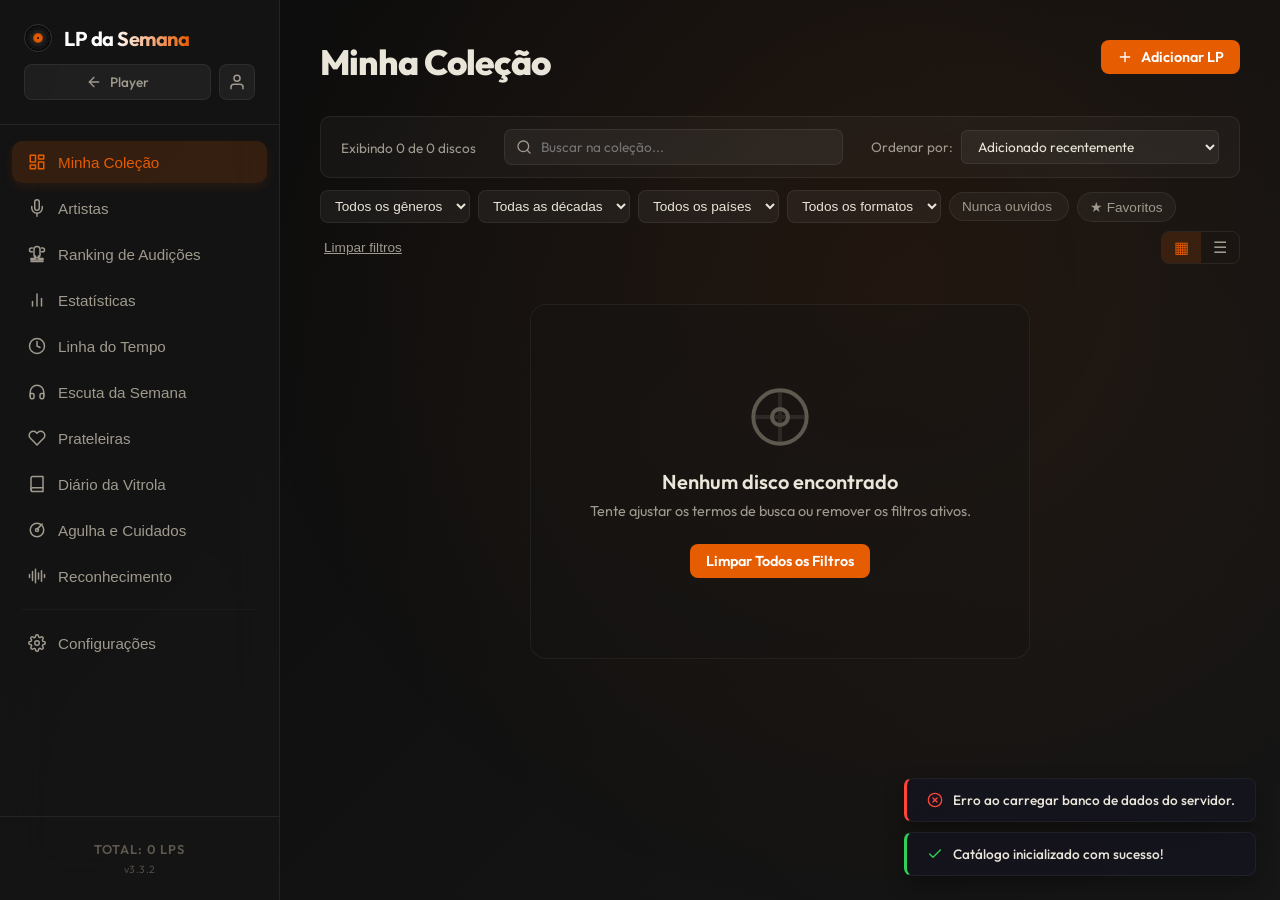
==== static/admin.html @ 426f4c5e "4.4.3: Ranking sem "Resgate da Estante" e Top LPs com 10 discos Co-Authored-By: Claude Opus 5.5 <nor" ====
<!DOCTYPE html>
<html lang="pt-BR">
<head>
  <meta charset="UTF-8">
  <meta name="viewport" content="width=device-width, initial-scale=1.0">
  <!-- iOS PWA Support -->
  <meta name="apple-mobile-web-app-capable" content="yes">
  <meta name="apple-mobile-web-app-status-bar-style" content="black-translucent">
  <meta name="apple-mobile-web-app-title" content="Coleção LP">
  <link rel="apple-touch-icon" href="/static/logo_lp_da_semana.png">
  <link rel="icon" href="/static/favicon.png" type="image/png">

  <title>LP da Semana - Catálogo</title>
  <!-- Google Fonts: Outfit for sleek modern UI, JetBrains Mono for metadata -->
  <link rel="preconnect" href="https://fonts.googleapis.com">
  <link rel="preconnect" href="https://fonts.gstatic.com" crossorigin>
  <link href="https://fonts.googleapis.com/css2?family=Outfit:wght@300;400;500;600;700;800&family=JetBrains+Mono:wght@400;500&display=swap" rel="stylesheet">
  <link rel="stylesheet" href="/static/admin.css?v=4.4.5">
</head>
<body>
  <!-- Ambient background glow representing album colors -->
  <div id="ambient-glow" class="ambient-glow"></div>

  <div class="app-container">
    <!-- Mobile Drawer Backdrop Overlay -->
    <div id="sidebar-backdrop" class="sidebar-backdrop" aria-hidden="true"></div>

    <!-- Left Sidebar: Navigation, Search, and Filters -->
    <aside class="sidebar" id="app-sidebar">
      <div class="sidebar-header">
        <div class="sidebar-header-top">
          <div class="logo-wrapper">
            <div class="logo-vinyl">
              <div class="logo-vinyl-label"></div>
            </div>
            <span class="logo-text">LP da Semana</span>
          </div>
          <button id="sidebar-close-btn" class="sidebar-close-btn" type="button" aria-label="Fechar Menu" title="Fechar Menu">
            <svg viewBox="0 0 24 24" width="20" height="20" stroke="currentColor" stroke-width="2" fill="none" stroke-linecap="round" stroke-linejoin="round">
              <line x1="18" y1="6" x2="6" y2="18"></line>
              <line x1="6" y1="6" x2="18" y2="18"></line>
            </svg>
          </button>
        </div>
        <div class="back-player-wrapper" style="display: flex; gap: 8px; width: 100%;">
          <a href="/" class="btn btn-secondary" style="flex: 1; display: flex; align-items: center; justify-content: center; gap: 8px; font-weight: 500; font-size: 0.85rem; height: 36px; text-decoration: none; border: 1px solid var(--border-color); border-radius: 8px; color: var(--text-secondary); background: rgba(255, 255, 255, 0.05); transition: var(--transition-fast);">
            <svg viewBox="0 0 24 24" width="16" height="16" stroke="currentColor" stroke-width="2" fill="none" stroke-linecap="round" stroke-linejoin="round">
              <line x1="19" y1="12" x2="5" y2="12"></line>
              <polyline points="12 19 5 12 12 5"></polyline>
            </svg>
            Player
          </a>
          <button class="logout-btn" id="logoutBtn" title="Sair do Painel">
            <div class="logout-btn-content">
              <svg viewBox="0 0 24 24" width="18" height="18" stroke="currentColor" stroke-width="2" fill="none" stroke-linecap="round" stroke-linejoin="round" class="user-icon">
                <path d="M20 21v-2a4 4 0 0 0-4-4H8a4 4 0 0 0-4 4v2"></path>
                <circle cx="12" cy="7" r="4"></circle>
              </svg>
              <span class="logout-text">Sair</span>
            </div>
          </button>
        </div>
      </div>

      <nav class="sidebar-nav">
        <ul>
          <li>
            <button class="nav-btn active" data-view="catalog">
              <svg viewBox="0 0 24 24" width="18" height="18" stroke="currentColor" stroke-width="2" fill="none" stroke-linecap="round" stroke-linejoin="round">
                <rect x="3" y="3" width="7" height="9"></rect>
                <rect x="14" y="3" width="7" height="5"></rect>
                <rect x="14" y="12" width="7" height="9"></rect>
                <rect x="3" y="16" width="7" height="5"></rect>
              </svg>
              Minha Coleção
            </button>
          </li>
          <li>
            <button class="nav-btn" data-view="artists">
              <svg viewBox="0 0 24 24" width="18" height="18" stroke="currentColor" stroke-width="2" fill="none" stroke-linecap="round" stroke-linejoin="round">
                <path d="M12 1a3 3 0 0 0-3 3v8a3 3 0 0 0 6 0V4a3 3 0 0 0-3-3z"></path>
                <path d="M19 10v2a7 7 0 0 1-14 0v-2"></path>
                <line x1="12" y1="19" x2="12" y2="23"></line>
              </svg>
              Artistas
            </button>
          </li>
          <li>
            <button class="nav-btn" data-view="ranking">
              <svg viewBox="0 0 24 24" width="18" height="18" stroke="currentColor" stroke-width="2" fill="none" stroke-linecap="round" stroke-linejoin="round">
                <path d="M6 9H4.5a2.5 2.5 0 0 1 0-5H6"></path>
                <path d="M18 9h1.5a2.5 2.5 0 0 0 0-5H18"></path>
                <path d="M4 22h16"></path>
                <path d="M10 14.66V17c0 .55-.45 1-1 1H4v2h16v-2h-5c-.55 0-1-.45-1-1v-2.34"></path>
                <path d="M12 2a4 4 0 0 1 4 4v7a4 4 0 0 1-8 0V6a4 4 0 0 1 4-4Z"></path>
              </svg>
              Ranking de Audições
            </button>
          </li>
          <li>
            <button class="nav-btn" data-view="stats">
              <svg viewBox="0 0 24 24" width="18" height="18" stroke="currentColor" stroke-width="2" fill="none" stroke-linecap="round" stroke-linejoin="round">
                <line x1="18" y1="20" x2="18" y2="10"></line>
                <line x1="12" y1="20" x2="12" y2="4"></line>
                <line x1="6" y1="20" x2="6" y2="14"></line>
              </svg>
              Estatísticas
            </button>
          </li>
          <li>
            <button class="nav-btn" data-view="timeline">
              <svg viewBox="0 0 24 24" width="18" height="18" stroke="currentColor" stroke-width="2" fill="none" stroke-linecap="round" stroke-linejoin="round">
                <circle cx="12" cy="12" r="10"></circle>
                <polyline points="12 6 12 12 16 14"></polyline>
              </svg>
              Linha do Tempo
            </button>
          </li>
          <li>
            <button class="nav-btn" data-view="player">
              <svg viewBox="0 0 24 24" width="18" height="18" stroke="currentColor" stroke-width="2" fill="none" stroke-linecap="round" stroke-linejoin="round">
                <path d="M3 18v-6a9 9 0 0 1 18 0v6"></path>
                <path d="M21 19a2 2 0 0 1-2 2h-1a2 2 0 0 1-2-2v-3a2 2 0 0 1 2-2h3zM3 19a2 2 0 0 0 2 2h1a2 2 0 0 0 2-2v-3a2 2 0 0 0-2-2H3z"></path>
              </svg>
              Escuta da Semana
            </button>
          </li>
          <li>
            <button class="nav-btn" data-view="favorites">
              <svg viewBox="0 0 24 24" width="18" height="18" stroke="currentColor" stroke-width="2" fill="none" stroke-linecap="round" stroke-linejoin="round">
                <path d="M20.84 4.61a5.5 5.5 0 0 0-7.78 0L12 5.67l-1.06-1.06a5.5 5.5 0 0 0-7.78 7.78l1.06 1.06L12 21.23l7.78-7.78 1.06-1.06a5.5 5.5 0 0 0 0-7.78z"></path>
              </svg>
              Prateleiras
            </button>
          </li>
          <li>
            <button class="nav-btn" data-view="diary">
              <svg viewBox="0 0 24 24" width="18" height="18" stroke="currentColor" stroke-width="2" fill="none" stroke-linecap="round" stroke-linejoin="round">
                <path d="M4 19.5A2.5 2.5 0 0 1 6.5 17H20"></path>
                <path d="M6.5 2H20v20H6.5A2.5 2.5 0 0 1 4 19.5v-15A2.5 2.5 0 0 1 6.5 2z"></path>
              </svg>
              Diário da Vitrola
            </button>
          </li>
          <li>
            <button class="nav-btn" data-view="care">
              <svg viewBox="0 0 24 24" width="18" height="18" stroke="currentColor" stroke-width="2" fill="none" stroke-linecap="round" stroke-linejoin="round">
                <circle cx="12" cy="12" r="9"></circle>
                <circle cx="12" cy="12" r="2"></circle>
                <path d="M19 4l-6.5 6.5"></path>
              </svg>
              Agulha e Cuidados
            </button>
          </li>
          <li>
            <button class="nav-btn" data-view="recognition">
              <svg viewBox="0 0 24 24" width="18" height="18" stroke="currentColor" stroke-width="2" fill="none" stroke-linecap="round" stroke-linejoin="round">
                <path d="M2 10v4M6 6v12M10 3v18M14 8v8M18 5v14M22 10v4"></path>
              </svg>
              Reconhecimento
            </button>
          </li>
          <li class="menu-divider" style="height: 1px; background: var(--border-color); margin: 12px 10px; opacity: 0.5;"></li>
          <li>
            <button class="nav-btn" data-view="settings">
              <svg viewBox="0 0 24 24" width="18" height="18" stroke="currentColor" stroke-width="2" fill="none" stroke-linecap="round" stroke-linejoin="round">
                <circle cx="12" cy="12" r="3"></circle>
                <path d="M19.4 15a1.65 1.65 0 0 0 .33 1.82l.06.06a2 2 0 1 1-2.83 2.83l-.06-.06a1.65 1.65 0 0 0-1.82-.33 1.65 1.65 0 0 0-1 1.51V21a2 2 0 0 1-4 0v-.09A1.65 1.65 0 0 0 9 19.4a1.65 1.65 0 0 0-1.82.33l-.06.06a2 2 0 1 1-2.83-2.83l.06-.06a1.65 1.65 0 0 0 .33-1.82 1.65 1.65 0 0 0-1.51-1H3a2 2 0 0 1 0-4h.09A1.65 1.65 0 0 0 4.6 9a1.65 1.65 0 0 0-.33-1.82l-.06-.06a2 2 0 1 1 2.83-2.83l.06.06a1.65 1.65 0 0 0 1.82.33H9a1.65 1.65 0 0 0 1-1.51V3a2 2 0 0 1 4 0v.09a1.65 1.65 0 0 0 1 1.51 1.65 1.65 0 0 0 1.82-.33l.06-.06a2 2 0 1 1 2.83 2.83l-.06.06a1.65 1.65 0 0 0-.33 1.82V9a1.65 1.65 0 0 0 1.51 1H21a2 2 0 0 1 0 4h-.09a1.65 1.65 0 0 0-1.51 1z"></path>
              </svg>
              Configurações
            </button>
          </li>
        </ul>
      </nav>



      <!-- Quick status indicator -->
      <div class="sidebar-footer">
        <div class="total-lps-text">Total: <span id="total-catalog-count">0</span> LPs</div>
        <div class="app-version-text" id="app-version-display" style="font-size: 0.65rem; color: var(--text-muted); margin-top: 6px; letter-spacing: 0.5px; opacity: 0.8;">v3.3.2</div>
      </div>
    </aside>

    <!-- Main Content Area -->
    <main class="main-content">
      <!-- Top Header -->
      <header class="app-header">
        <div class="header-left">
          <button id="mobile-menu-toggle" class="mobile-menu-toggle" type="button" aria-label="Abrir Menu de Navegação" title="Abrir Menu">
            <svg viewBox="0 0 24 24" width="22" height="22" stroke="currentColor" stroke-width="2.2" fill="none" stroke-linecap="round" stroke-linejoin="round">
              <line x1="3" y1="12" x2="21" y2="12"></line>
              <line x1="3" y1="6" x2="21" y2="6"></line>
              <line x1="3" y1="18" x2="21" y2="18"></line>
            </svg>
          </button>
          <div class="header-title-wrap">
            <h1 id="view-title">Minha Coleção</h1>
            <div id="active-filters-bar" class="active-filters-bar" style="display: none;">
              <span class="active-filters-label">Filtros:</span>
              <div id="active-filters-tags" class="active-filters-tags"></div>
            </div>
          </div>
        </div>
        <div class="header-right">
          <button id="add-lp-btn" class="btn btn-primary btn-icon">
            <svg viewBox="0 0 24 24" width="16" height="16" stroke="currentColor" stroke-width="2" fill="none" stroke-linecap="round" stroke-linejoin="round">
              <line x1="12" y1="5" x2="12" y2="19"></line>
              <line x1="5" y1="12" x2="19" y2="12"></line>
            </svg>
            Adicionar LP
          </button>
        </div>
      </header>

      <!-- VIEW 1: SUGGESTIONS & HISTÓRICO -->
      <section id="view-player" class="content-view">
        <div class="suggestions-layout">
          <div class="weekly-agenda-panel">
            <div class="weekly-agenda-header">
              <div>
                <h2 class="card-title">Sugestões de Escuta</h2>
                <p class="card-subtitle">Um LP para cada dia, priorizando discos menos ouvidos.</p>
              </div>
              <button id="shuffle-agenda-btn" class="btn btn-secondary btn-icon" title="Sortear nova agenda para a semana">
                <svg viewBox="0 0 24 24" width="14" height="14" fill="none" stroke="currentColor" stroke-width="2" stroke-linecap="round" stroke-linejoin="round">
                  <polyline points="23 4 23 10 17 10"></polyline>
                  <polyline points="1 20 1 14 7 14"></polyline>
                  <path d="M3.51 9a9 9 0 0 1 14.85-3.36L23 10M1 14l4.64 4.36A9 9 0 0 0 20.49 15"></path>
                </svg>
                Nova Agenda
              </button>
            </div>

            <div id="agenda-scroll-container" class="agenda-scroll-container">
              <!-- Dynamically populated 7 daily cards -->
            </div>

            <!-- Progresso simplificado abaixo dos cards -->
            <div class="weekly-progress-simplified" id="weekly-progress-wrap">
              <div class="weekly-progress-message" id="weekly-progress-message"></div>
              <div class="weekly-progress-count" id="weekly-progress-count">0/7</div>
            </div>
          </div>

          <!-- v4.4.1: "Disco selecionado" saiu; a lista dos dias mostra tudo -->
        </div>

        <!-- Weekly History Section -->
        <div class="weekly-history-section">
          <div class="weekly-history-header" style="display: flex; justify-content: space-between; align-items: flex-end; margin-bottom: 20px; gap: 16px;">
            <div>
              <h3 class="card-title">Histórico de Agendas</h3>
              <p class="card-subtitle">Desempenho e aproveitamento das agendas de semanas anteriores.</p>
            </div>
            <div>
              <select id="weekly-history-filter" class="history-select" style="min-width: 140px;">
                <option value="1">Último Mês</option>
                <option value="3">Últimos 3 Meses</option>
                <option value="6" selected>Últimos 6 Meses</option>
                <option value="12">Últimos 12 Meses</option>
                <option value="all">Todo o Histórico</option>
              </select>
            </div>
          </div>

          <!-- SVG Weekly Line Chart -->
          <div class="history-chart-wrapper admin-history-chart-wrapper" style="margin-bottom: 24px;">
            <h4 class="history-subtitle">Aproveitamento Semanal</h4>
            <div class="chart-canvas-container">
              <svg id="weekly-history-chart" viewBox="0 0 1000 200" preserveAspectRatio="xMidYMid meet"></svg>
              <div id="chart-tooltip" class="chart-tooltip" style="opacity: 0; pointer-events: none; position: absolute;"></div>
            </div>
          </div>

          <!-- Weekly Details List -->
          <div id="weekly-history-list" class="weekly-history-list">
            <!-- Dynamically populated week lists -->
          </div>
        </div>

      </section>

      <!-- VIEW 4: RANKING DE AUDIÇÕES -->
      <section id="view-artists" class="content-view">
        <div id="artists-index">
          <div class="catalog-toolbar">
            <div class="toolbar-left"><span class="results-text"><span id="artists-count">0</span> artistas</span></div>
            <div class="toolbar-search">
              <div class="search-box">
                <input type="text" id="artists-search" placeholder="Buscar artista..." autocomplete="off" style="padding-left: 12px;">
              </div>
            </div>
            <div class="toolbar-right">
              <label for="artists-sort">Ordenar por:</label>
              <select id="artists-sort">
                <option value="discs">Mais discos</option>
                <option value="plays">Mais ouvidos</option>
                <option value="recent">Ouvido recentemente</option>
                <option value="name">Nome (A-Z)</option>
              </select>
            </div>
          </div>
          <div id="artists-grid" class="artists-grid"></div>
        </div>
        <div id="artist-page" class="artist-page" style="display: none;"></div>
      </section>

      <section id="view-ranking" class="content-view">
        <div class="ranking-container">
          <!-- Top 3 Podium -->
          <div id="ranking-podium" class="ranking-podium">
            <!-- Dynamically populated podium elements -->
          </div>

          <!-- NEW: Audition statistics grouped in a card -->
          <div class="stats-row">
            <div class="stats-section-card span-full">
              <h3>Mais tocados</h3>

              <!-- Mini cards -->
              <div class="stats-card-row" style="display: none;">
                <div class="stat-mini-card" style="background: rgba(255,255,255,0.01); border: 1px solid rgba(255,255,255,0.05);">
                  <div class="mini-card-label">Ouvidos esta Semana</div>
                  <div id="stat-weekly-lps" class="mini-card-value">0</div>
                </div>
                <div class="stat-mini-card" style="background: rgba(255,255,255,0.01); border: 1px solid rgba(255,255,255,0.05);">
                  <div class="mini-card-label">Total Audições (Semana)</div>
                  <div id="stat-weekly-plays" class="mini-card-value">0</div>
                </div>
                <div class="stat-mini-card" style="background: rgba(255,255,255,0.01); border: 1px solid rgba(255,255,255,0.05);">
                  <div class="mini-card-label">Ouvidos este Mês</div>
                  <div id="stat-monthly-lps" class="mini-card-value">0</div>
                </div>
                <div class="stat-mini-card" style="background: rgba(255,255,255,0.01); border: 1px solid rgba(255,255,255,0.05);">
                  <div class="mini-card-label">Total Audições (Mês)</div>
                  <div id="stat-monthly-plays" class="mini-card-value">0</div>
                </div>
              </div>

              <!-- Two columns for Top LPs (with period tabs) and Shelf Rescue -->
              <div class="stats-row" style="grid-template-columns: minmax(0, 1fr);">
                <!-- Left: Top LPs with period tabs -->
                <div class="stats-section-card" style="background: rgba(255,255,255,0.01); border: 1px solid rgba(255,255,255,0.05); padding: 20px;">
                  <div style="display: flex; align-items: center; justify-content: space-between; margin-bottom: 16px; flex-wrap: wrap; gap: 8px;">
                    <h4 style="font-size: 1.05rem; font-weight: 700; margin: 0; color: var(--text-primary);">🔥 Top LPs Mais Tocados</h4>
                    <div class="stats-period-pills" id="top-lps-period-pills">
                      <button type="button" class="stats-period-pill active" data-period="week">Semana</button>
                      <button type="button" class="stats-period-pill" data-period="month">Mês</button>
                      <button type="button" class="stats-period-pill" data-period="all">Geral</button>
                    </div>
                  </div>
                  <div id="top-ranking-container" class="custom-ranking-list">
                    <!-- Dynamically generated list -->
                  </div>
                </div>


              </div>
            </div>
          </div>

          <div class="stats-row">
            <div id="listening-stats-section" class="stats-section-card span-full timeline-stats-section">
              <h3>Histórico de Audições</h3>
              <h4 class="timeline-chart-title">Audições nos Últimos 6 Meses</h4>
              <div id="listening-monthly-chart" class="custom-chart-list">
                <!-- Dynamically populated -->
              </div>
            </div>
          </div>

          <!-- Rest of the Ranking (positions 4+) -->
          <div class="ranking-list-section" id="ranking-list-section">
            <div class="ranking-header-flex">
              <h3 class="ranking-section-title">LPs por Audição</h3>
              <div class="ranking-stats-summary" id="ranking-stats-summary">
                <span class="ranking-stats-prefix">Discos ouvidos:</span>
                <div class="stat-mini-card">
                  <div class="mini-card-label">Semana</div>
                  <div class="mini-card-value" id="ranking-stat-week">0</div>
                </div>
                <div class="stat-mini-card">
                  <div class="mini-card-label">Mês</div>
                  <div class="mini-card-value" id="ranking-stat-month">0</div>
                </div>
                <div class="stat-mini-card">
                  <div class="mini-card-label">Total</div>
                  <div class="mini-card-value" id="ranking-stat-total">0</div>
                </div>
              </div>
            </div>
            
            <!-- Weekly Activity Section -->
            <div class="weekly-activity-section">
              <h4 class="weekly-activity-title">Audições por Dia da Semana (Esta Semana)</h4>
              <div id="weekly-activity-grid" class="weekly-activity-grid">
                <!-- Dynamically populated 7 days -->
              </div>
            </div>

            <div style="height: 1px; background: rgba(255,255,255,0.05); margin: 32px 0;"></div>

            <!-- Filtros de Período -->
            <div class="plays-history-filter-row" style="display: flex; align-items: center; justify-content: flex-end; gap: 8px; margin-bottom: 24px; flex-wrap: wrap;">
              <label style="font-size: 0.85rem; color: var(--text-secondary); font-weight: 600;">Filtrar Período:</label>
              <select id="plays-history-filter-start" class="history-select"></select>
              <span style="font-size: 0.85rem; color: var(--text-muted);">até</span>
              <select id="plays-history-filter-end" class="history-select"></select>
            </div>

            <!-- Novo Histórico de Audições (Timeline) -->
            <div id="plays-history-container" class="plays-history-timeline">
              <!-- Dynamically populated timeline elements -->
            </div>

          <!-- Mantido oculto por compatibilidade de testes ou fallback -->
          <div style="display: none;">
            <h3 class="ranking-section-title">LPs por Audição</h3>
            <div id="plays-chart-container"></div>
          </div>
          </div> <!-- Close ranking-list-section -->

          <!-- Empty State -->
          <div id="ranking-empty-state" class="empty-state" style="display: none;">
            <svg viewBox="0 0 24 24" width="64" height="64" stroke="currentColor" stroke-width="1.5" fill="none">
              <path d="M6 9H4.5a2.5 2.5 0 0 1 0-5H6"></path>
              <path d="M18 9h1.5a2.5 2.5 0 0 0 0-5H18"></path>
              <path d="M4 22h16"></path>
              <path d="M10 14.66V17c0 .55-.45 1-1 1H4v2h16v-2h-5c-.55 0-1-.45-1-1v-2.34"></path>
              <path d="M12 2a4 4 0 0 1 4 4v7a4 4 0 0 1-8 0V6a4 4 0 0 1 4-4Z"></path>
            </svg>
            <h3>Nenhum disco ouvido ainda</h3>
            <p>Escute discos através da agenda da semana ou marque-os na sua coleção para iniciar o ranking!</p>
          </div>
        </div>
      </section>

      <!-- VIEW 5: TIMELINE (Linha do Tempo) -->
      <section id="view-timeline" class="content-view">
        <!-- Collection Growth Section above timeline -->
        <div id="timeline-stats-section" class="stats-section-card timeline-stats-section timeline-stats-compact" style="margin-bottom: 24px;">
          <h3>Crescimento da Coleção</h3>

          <div class="timeline-stats-summary-grid">
            <div class="stat-card">
              <div class="stat-label" id="timeline-stat-total-label">Total adicionado (12 meses)</div>
              <div class="stat-value" id="timeline-stat-total">0</div>
              <div class="stat-desc">LPs adicionados</div>
            </div>
            <div class="stat-card">
              <div class="stat-label">Mês mais ativo</div>
              <div class="stat-value" id="timeline-stat-most-active">-</div>
              <div class="stat-desc" id="timeline-stat-most-active-count">0 discos</div>
            </div>
            <div class="stat-card">
              <div class="stat-label">Média mensal</div>
              <div class="stat-value" id="timeline-stat-average">0,0</div>
              <div class="stat-desc">Discos por mês</div>
            </div>
          </div>

          <!-- Filter range of months -->
          <div class="timeline-filter-row" style="display: flex; align-items: center; justify-content: flex-end; gap: 8px; margin-top: 12px; margin-bottom: 4px; flex-wrap: wrap;">
            <span style="font-size: 0.75rem; color: var(--text-secondary); font-weight: 600;">Período:</span>
            <div class="stats-period-pills" id="timeline-period-pills">
              <button type="button" class="stats-period-pill active" data-months="6">6 meses</button>
              <button type="button" class="stats-period-pill" data-months="12">1 ano</button>
              <button type="button" class="stats-period-pill" data-months="all">Tudo</button>
            </div>
            <!-- As listas de meses ficam escondidas: os atalhos acima preenchem o período -->
            <div style="display: none;">
<select id="monthly-filter-start" style="background: rgba(0,0,0,0.3); border: 1px solid var(--border-color); border-radius: 6px; color: #fff; padding: 4px 8px; font-size: 0.75rem; cursor: pointer; outline: none; transition: border-color 0.2s;"></select>
            <span style="font-size: 0.75rem; color: var(--text-muted);">até</span>
            <select id="monthly-filter-end" style="background: rgba(0,0,0,0.3); border: 1px solid var(--border-color); border-radius: 6px; color: #fff; padding: 4px 8px; font-size: 0.75rem; cursor: pointer; outline: none; transition: border-color 0.2s;"></select>
          
            </div>
          </div>

          <h4 class="timeline-chart-title">Adições Mensais</h4>
          <div id="timeline-monthly-chart" class="custom-chart-list">
            <!-- Dynamically populated -->
          </div>
        </div>


        <div id="timeline-container" class="timeline-container">
          <!-- Dynamically populated -->
        </div>
      </section>

      <!-- VIEW 2: CATALOG (Minha Coleção) -->
      <section id="view-catalog" class="content-view active">
        <div class="catalog-toolbar">
          <div class="toolbar-left">
            <span class="results-text">Exibindo <span id="filtered-count">0</span> de <span id="total-count">0</span> discos</span>
          </div>
          
          <div class="toolbar-search">
            <div class="search-box">
              <svg viewBox="0 0 24 24" width="16" height="16" stroke="currentColor" stroke-width="2" fill="none" stroke-linecap="round" stroke-linejoin="round" class="search-icon">
                <circle cx="11" cy="11" r="8"></circle>
                <line x1="21" y1="21" x2="16.65" y2="16.65"></line>
              </svg>
              <input type="text" id="catalog-search-input" placeholder="Buscar na coleção..." autocomplete="off">
              <button id="clear-catalog-search-btn" class="clear-search-btn" title="Limpar busca" style="display: none;">&times;</button>
            </div>
          </div>

          <div class="toolbar-right">
            <label for="sort-select">Ordenar por:</label>
            <select id="sort-select">
              <option value="added_desc">Adicionado recentemente</option>
              <option value="added_asc">Mais antigo na coleção</option>
              <option value="year_desc">Ano de Lançamento (Novo-Antigo)</option>
              <option value="year_asc">Ano de Lançamento (Antigo-Novo)</option>
              <option value="title_asc">Título (A-Z)</option>
              <option value="artist_asc">Artista (A-Z)</option>
            </select>
          </div>
        </div>

        <button type="button" id="cf-toggle" class="cf-toggle" aria-expanded="false" aria-controls="catalog-filters">Filtros <span id="cf-toggle-count"></span></button>
        <div id="catalog-filters" class="catalog-filters" aria-label="Filtros da coleção">
          <select id="cf-genre" class="cf-select" aria-label="Gênero"><option value="">Todos os gêneros</option></select>
          <select id="cf-decade" class="cf-select" aria-label="Década"><option value="">Todas as décadas</option></select>
          <select id="cf-country" class="cf-select" aria-label="País"><option value="">Todos os países</option></select>
          <select id="cf-format" class="cf-select" aria-label="Formato"><option value="">Todos os formatos</option></select>
          <button id="cf-never" class="cf-chip" type="button" aria-pressed="false">Nunca ouvidos <span id="cf-never-count" class="cf-chip-count"></span></button>
          <button id="cf-fav" class="cf-chip" type="button" aria-pressed="false">★ Favoritos</button>
          <button id="cf-clear" class="cf-link" type="button">Limpar filtros</button>
          <span class="cf-view-toggle-spacer"></span>
          <div class="cf-view-toggle" role="group" aria-label="Modo de exibição">
            <button id="cf-view-grid" class="cf-view-btn active" type="button" title="Grade">▦</button>
            <button id="cf-view-list" class="cf-view-btn" type="button" title="Lista">☰</button>
          </div>
        </div>

        <div id="lp-grid" class="lp-grid">
          <!-- Cards dynamically populated -->
        </div>

        <!-- Empty state -->
        <div id="empty-state" class="empty-state" style="display: none;">
          <svg viewBox="0 0 24 24" width="64" height="64" stroke="currentColor" stroke-width="1.5" fill="none">
            <circle cx="12" cy="12" r="10" />
            <circle cx="12" cy="12" r="3" />
            <path d="M12 2v20M2 12h20" stroke-opacity="0.3" />
          </svg>
          <h3>Nenhum disco encontrado</h3>
          <p>Tente ajustar os termos de busca ou remover os filtros ativos.</p>
          <button id="empty-reset-btn" class="btn btn-primary">Limpar Todos os Filtros</button>
        </div>
      </section>

      <!-- VIEW: FAVORITES (Discos Favoritos) -->
      <section id="view-favorites" class="content-view">
        <div id="shelf-bar" class="shelf-bar" aria-label="Prateleiras"></div>
        <div id="shelf-actions" class="shelf-actions"></div>
        <div class="catalog-toolbar">
          <div class="toolbar-left">
            <span class="results-text"><span id="favorites-filtered-count">0</span> <span id="favorites-count-label">discos</span></span>
          </div>
          
          <div class="toolbar-search">
            <div class="search-box">
              <svg viewBox="0 0 24 24" width="16" height="16" stroke="currentColor" stroke-width="2" fill="none" stroke-linecap="round" stroke-linejoin="round" class="search-icon">
                <circle cx="11" cy="11" r="8"></circle>
                <line x1="21" y1="21" x2="16.65" y2="16.65"></line>
              </svg>
              <input type="text" id="favorites-search-input" placeholder="Buscar na prateleira..." autocomplete="off">
              <button id="clear-favorites-search-btn" class="clear-search-btn" title="Limpar busca" style="display: none;">&times;</button>
            </div>
          </div>

          <div class="toolbar-right">
            <label for="favorites-sort-select">Ordenar por:</label>
            <select id="favorites-sort-select">
              <option value="plays_desc">Mais ouvidos</option>
              <option value="listened_desc">Ouvido recentemente</option>
              <option value="listened_asc">Ouvido há mais tempo</option>
              <option value="shelf_added_desc">Adicionado à prateleira</option>
              <option value="added_desc">Adicionado à coleção</option>
              <option value="year_asc">Ano de lançamento</option>
              <option value="artist_asc">Artista (A-Z)</option>
              <option value="title_asc">Título (A-Z)</option>
            </select>
          </div>
        </div>

        <!-- Podium -->
        <div id="favorites-podium" class="ranking-podium" style="display: none; margin-bottom: 30px;">
          <!-- Dynamically populated podium elements -->
        </div>

        <!-- Timeline container -->
        <div id="favorites-timeline" class="timeline-container" style="display: none; margin-top: 20px;">
          <!-- Dynamically populated timeline items -->
        </div>

        <div id="favorites-grid" class="lp-grid">
          <!-- Cards dynamically populated -->
        </div>

        <!-- Empty state -->
        <div id="favorites-empty-state" class="empty-state" style="display: none;">
          <svg viewBox="0 0 24 24" width="64" height="64" stroke="var(--star-gold)" stroke-width="1.5" fill="none">
            <polygon points="12 2 15.09 8.26 22 9.27 17 14.14 18.18 21.02 12 17.77 5.82 21.02 7 14.14 2 9.27 8.91 8.26 12 2" stroke-dasharray="4,4"></polygon>
          </svg>
          <h3 id="favorites-empty-title">Nenhum disco favoritado</h3>
          <p id="favorites-empty-text">Você ainda não favoritou nenhum disco. Clique na estrela dos discos na coleção para adicioná-los aqui!</p>
        </div>
      </section>

      <!-- VIEW 3: STATS (Estatísticas) -->
      <section id="view-stats" class="content-view">
        <div class="stats-grid">
          <!-- Quick Cards -->
          <div class="stats-card-row">
            <div class="stat-mini-card">
              <div class="mini-card-label">Total de LPs</div>
              <div id="stat-total-lps" class="mini-card-value">0</div>
            </div>
            <div class="stat-mini-card">
              <div class="mini-card-label">Artistas Diferentes</div>
              <div id="stat-total-artists" class="mini-card-value">0</div>
            </div>
            <div class="stat-mini-card">
              <div class="mini-card-label">Coleção Ouvida</div>
              <div id="stat-listened-percent" class="mini-card-value">0%</div>
              <div id="stat-listened-fraction" style="font-size: 0.72rem; color: var(--text-muted); margin-top: 4px; font-weight: 500;">0 de 0 LPs</div>
            </div>
            <div class="stat-mini-card">
              <div class="mini-card-label">Total de Audições</div>
              <div id="stat-total-plays" class="mini-card-value">0</div>
            </div>
          </div>

          <div class="stats-row">
            <!-- Left: Top Artists -->
            <div class="stats-section-card">
              <h3>Artistas Mais Colecionados</h3>
              <div id="artists-ranking-container" class="custom-ranking-list">
                <!-- Dynamically generated list -->
              </div>
            </div>

            <!-- Right: Recent additions list -->
            <div class="stats-section-card">
              <h3>Últimos Adicionados</h3>
              <div id="recent-additions-container" class="custom-ranking-list">
                <!-- Dynamically generated list -->
              </div>
            </div>
          </div>



          <!-- v4.2: perfil da coleção (gêneros, décadas, países, edições e horários) -->
          <div class="stats-row">
            <div class="stats-section-card span-full">
              <h3>Perfil da Coleção</h3>
              <div id="collection-profile" class="collection-profile"></div>
            </div>
          </div>
          <div class="stats-row">
            <div class="stats-section-card span-full">
              <h3>Quando você ouve</h3>
              <p class="profile-hint">Audições por dia da semana e hora, desde o primeiro registro.</p>
              <div id="listening-heatmap" class="listening-heatmap"></div>
            </div>
          </div>
        </div>
      </section>

      <!-- VIEW 6: SETTINGS (Configurações) -->
      <section id="view-diary" class="content-view">
        <div class="stats-grid">
          <div class="diary-toolbar">
            <span class="diary-muted">Período:</span>
            <select id="diary-days" style="width: auto;">
              <option value="7">7 dias</option>
              <option value="30" selected>30 dias</option>
              <option value="90">90 dias</option>
              <option value="365">1 ano</option>
            </select>
          </div>
          <div class="stats-card-row">
            <div class="stat-mini-card"><div class="mini-card-label">Sessões</div><div id="diary-sessions" class="mini-card-value">0</div></div>
            <div class="stat-mini-card"><div class="mini-card-label">Discos tocados</div><div id="diary-discs" class="mini-card-value">0</div></div>
            <div class="stat-mini-card"><div class="mini-card-label">Horas de música</div><div id="diary-hours" class="mini-card-value">0</div></div>
            <div class="stat-mini-card"><div class="mini-card-label">Faixas registradas</div><div id="diary-since" class="mini-card-value diary-since">—</div></div>
          </div>
          <div class="stats-row">
            <div class="stats-section-card span-full">
              <h3>Sessões</h3>
              <p class="profile-hint">Cada vez que você senta para ouvir: os discos, os lados e as faixas que o player acompanhou. Dias antes do registro de faixas mostram só os discos.</p>
              <div id="diary-list" class="diary-list"></div>
            </div>
          </div>
          <div class="stats-row">
            <div class="stats-section-card span-full">
              <h3>Faixas mais tocadas</h3>
              <div id="diary-top" class="diary-top"></div>
            </div>
          </div>
        </div>
      </section>

      <section id="view-care" class="content-view">
        <div class="stats-grid">
          <div class="stats-row">
            <div class="stats-section-card span-full care-needle-card">
              <h3>Agulha</h3>
              <div class="care-needle">
                <div class="care-gauge">
                  <div class="care-gauge-value"><span id="needle-hours">0</span><small> h</small></div>
                  <div class="care-gauge-sub">de <span id="needle-life">1000</span> h de vida útil</div>
                  <div class="care-gauge-track"><div id="needle-bar" class="care-gauge-fill"></div></div>
                  <div id="needle-summary" class="profile-hint"></div>
                </div>
                <form id="needle-form" class="care-form">
                  <label>Modelo da agulha<input id="needle-model" type="text" placeholder="ex.: AT-VM95E" maxlength="80"></label>
                  <label>Vida útil (horas)<input id="needle-life-input" type="number" min="50" max="5000" step="50"></label>
                  <label>Instalada em<input id="needle-installed" type="date"></label>
                  <div class="care-form-actions">
                    <button type="submit" class="btn btn-secondary">Salvar</button>
                    <button type="button" id="needle-replace" class="btn btn-primary">Troquei a agulha</button>
                  </div>
                </form>
              </div>
              <div id="needle-history" class="care-history"></div>
            </div>
          </div>
          <div class="stats-row">
            <div class="stats-section-card span-full">
              <h3>Limpeza dos discos</h3>
              <p class="profile-hint" id="care-clean-hint">Discos com mais audições desde a última limpeza aparecem primeiro.</p>
              <div class="care-search"><input id="care-search" type="search" placeholder="Buscar disco para marcar como limpo..." autocomplete="off"></div>
              <div id="care-list" class="care-list"></div>
            </div>
          </div>
        </div>
      </section>

      <section id="view-recognition" class="content-view">
        <div class="stats-grid">
          <div style="display: flex; align-items: center; gap: 10px; flex-wrap: wrap; margin-bottom: 4px;">
            <span style="font-size: 0.85rem; color: var(--text-muted);">Período:</span>
            <select id="recognition-days" style="width: auto;">
              <option value="7">7 dias</option>
              <option value="30" selected>30 dias</option>
              <option value="90">90 dias</option>
            </select>
          </div>
          <div class="stats-card-row">
            <div class="stat-mini-card">
              <div class="mini-card-label">Chamadas ao Shazam</div>
              <div id="rec-calls" class="mini-card-value">0</div>
              <div id="rec-calls-sub" style="font-size: 0.72rem; color: var(--text-muted); margin-top: 4px;"></div>
            </div>
            <div class="stat-mini-card">
              <div class="mini-card-label">Chamadas por disco</div>
              <div id="rec-per-disc" class="mini-card-value">—</div>
              <div style="font-size: 0.72rem; color: var(--text-muted); margin-top: 4px;">antes da 3.5: ~12 a 15</div>
            </div>
            <div class="stat-mini-card">
              <div class="mini-card-label">Resolvido sem Shazam</div>
              <div id="rec-local" class="mini-card-value">0</div>
              <div id="rec-local-sub" style="font-size: 0.72rem; color: var(--text-muted); margin-top: 4px;"></div>
            </div>
            <div class="stat-mini-card">
              <div class="mini-card-label">Acerto do reconhecimento</div>
              <div id="rec-match-rate" class="mini-card-value">—</div>
              <div id="rec-match-sub" style="font-size: 0.72rem; color: var(--text-muted); margin-top: 4px;"></div>
            </div>
          </div>

          <div class="settings-card">
            <div class="settings-card-header"><h3>Chamadas ao Shazam por dia</h3></div>
            <div id="rec-chart" style="display: flex; align-items: flex-end; gap: 3px; height: 140px; margin-top: 12px;"></div>
            <div id="rec-chart-axis" style="display: flex; justify-content: space-between; font-size: 0.7rem; color: var(--text-muted); margin-top: 6px;"></div>
          </div>

          <div class="settings-card">
            <div class="settings-card-header"><h3>Por que o Shazam foi chamado</h3></div>
            <div id="rec-triggers" class="rec-triggers"></div>
          </div>

          <div class="settings-card">
            <div class="settings-card-header"><h3>Por disco</h3></div>
            <div style="overflow-x: auto;">
              <div class="table-scroll"><table id="rec-discs" style="width: 100%; border-collapse: collapse; font-size: 0.82rem; margin-top: 8px;"></table></div>
            </div>
          </div>

          <div class="settings-card">
            <div class="settings-card-header"><h3>Últimos eventos</h3></div>
            <div style="overflow-x: auto;">
              <div class="table-scroll"><table id="rec-events" style="width: 100%; border-collapse: collapse; font-size: 0.8rem; margin-top: 8px;"></table></div>
            </div>
          </div>
        </div>
      </section>

      <section id="view-settings" class="content-view">
        <div class="settings-container">
          <nav id="settings-tabs" class="settings-tabs" role="tablist" aria-label="Seções das configurações">
            <button type="button" class="settings-tab active" data-tab="sistema" role="tab">Sistema</button>
            <button type="button" class="settings-tab" data-tab="colecao" role="tab">Coleção</button>
            <button type="button" class="settings-tab" data-tab="apis" role="tab">APIs</button>
            <button type="button" class="settings-tab" data-tab="player" role="tab">Player e alertas</button>
            <button type="button" class="settings-tab" data-tab="seguranca" role="tab">Segurança</button>
          </nav>

          <div data-settings-tab="sistema" class="settings-card" id="system-card">
            <div class="settings-card-header"><h3>Sistema</h3></div>
            <p class="settings-card-desc">Como está tudo agora: versão, sincronização, backup, player e Shazam.</p>
            <div id="system-grid" class="system-grid"></div>
            <div class="system-actions">
              <button type="button" id="system-refresh" class="btn btn-secondary">Atualizar</button>
            </div>
          </div>

          
          <!-- Standalone Sync Collection Bar -->
          <div data-settings-tab="colecao" class="settings-card sync-collection-bar" style="display: flex; flex-direction: column; gap: 15px; padding: 20px; background: rgba(255, 255, 255, 0.02); border: 1px solid var(--border-color); border-radius: 12px; margin-bottom: 24px;">
            <div style="display: flex; align-items: center; justify-content: space-between; gap: 15px; width: 100%;">
              <div style="flex: 1;">
                <h3 style="margin: 0; font-size: 1.05rem; font-weight: 700; color: var(--text-primary);">Sincronizar Coleção</h3>
                <p style="margin: 4px 0 0; font-size: 0.85rem; color: var(--text-secondary); line-height: 1.4;">Importe e atualize os seus LPs a partir do Discogs.</p>
              </div>
              <button type="button" id="admin-sync-btn" class="btn btn-primary" style="height: 38px; padding: 0 16px; display: inline-flex; align-items: center; gap: 8px; font-size: 0.85rem; font-weight: 600; border-radius: 8px;">
                <svg viewBox="0 0 24 24" width="16" height="16" stroke="currentColor" stroke-width="2" fill="none" class="sync-icon-svg" style="transition: transform 0.3s ease;">
                  <path d="M23 4v6h-6M1 20v-6h6M3.51 9a9 9 0 0 1 14.85-3.36L23 10M1 14l4.64 4.36A9 9 0 0 0 20.49 15"/>
                </svg>
                <span>Sincronizar Agora</span>
              </button>
            </div>
            
            <!-- Last Sync Status Info -->
            <div id="last-sync-status-container" style="display: none; padding-top: 12px; border-top: 1px dashed rgba(255,255,255,0.08); font-size: 0.82rem; color: var(--text-secondary); width: 100%;">
              <div style="display: flex; flex-wrap: wrap; justify-content: space-between; align-items: center; gap: 10px;">
                <div>
                  <svg viewBox="0 0 24 24" width="13" height="13" stroke="currentColor" stroke-width="2" fill="none" stroke-linecap="round" stroke-linejoin="round" style="vertical-align: -2px; margin-right: 4px; color: var(--accent);">
                    <circle cx="12" cy="12" r="10"></circle>
                    <polyline points="12 6 12 12 16 14"></polyline>
                  </svg>
                  <span>Última sincronização: </span><b id="last-sync-time" style="color: var(--text-primary);">--/--/---- --:--:--</b>
                </div>
                <div style="display: flex; gap: 12px; background: rgba(255,255,255,0.02); padding: 4px 10px; border-radius: 6px; border: 1px solid rgba(255,255,255,0.04);">
                  <span>Total: <b id="last-sync-total" style="color: var(--text-primary);">0</b></span>
                  <span style="color: rgba(255,255,255,0.15);">|</span>
                  <span style="color: var(--success-dim, #2ec4b6);">Add: <b id="last-sync-added" style="color: var(--success, #2ec4b6);">0</b></span>
                  <span style="color: rgba(255,255,255,0.15);">|</span>
                  <span style="color: var(--accent);">Act: <b id="last-sync-updated" style="color: var(--text-primary);">0</b></span>
                  <span style="color: rgba(255,255,255,0.15);">|</span>
                  <span style="color: var(--danger, #e71d36);">Del: <b id="last-sync-deleted" style="color: var(--danger, #e71d36);">0</b></span>
                </div>
              </div>
            </div>
          </div>

          <form id="settings-form" class="settings-form">
            
            <!-- Discogs Settings Card -->
            <div data-settings-tab="apis" class="settings-card">
              <div class="settings-card-header">
                <svg viewBox="0 0 24 24" width="20" height="20" stroke="currentColor" stroke-width="2" fill="none">
                  <circle cx="12" cy="12" r="10"></circle>
                  <path d="M12 2a15.3 15.3 0 0 1 4 10 15.3 15.3 0 0 1-4 10 15.3 15.3 0 0 1-4-10 15.3 15.3 0 0 1 4-10z"></path>
                  <path d="M2 12h20"></path>
                </svg>
                <h3>Integração com o Discogs</h3>
              </div>
              <p class="settings-card-desc">Configuração do catálogo, busca de lançamentos e importação de coleções.</p>
              <div class="form-group">
                <label for="setting-discogs-user">Nome de Usuário</label>
                <input type="text" id="setting-discogs-user" placeholder="Ex: heriveltogabriel">
              </div>
              <div class="form-group" style="display: none;">
                <label for="setting-discogs-user-agent">User Agent</label>
                <input type="text" id="setting-discogs-user-agent" placeholder="Ex: VinylDisplayMVP/0.1">
              </div>
              <div class="form-group">
                <label for="setting-discogs-token">Developer Token</label>
                <input type="password" id="setting-discogs-token" placeholder="Insira seu token pessoal do Discogs...">
              </div>
              
              <!-- Help Info: Discogs Token -->
              <div style="margin-top: 15px; padding: 12px; background: rgba(255, 255, 255, 0.02); border: 1px solid rgba(255, 255, 255, 0.05); border-radius: 8px; font-size: 0.78rem; line-height: 1.4; color: var(--text-muted);">
                <b style="color: var(--text-primary); display: block; margin-bottom: 4px;">Como obter o Token do Discogs:</b>
                <ol style="margin: 0; padding-left: 16px;">
                  <li>Faça login no <a href="https://www.discogs.com" target="_blank" style="color: var(--primary); text-decoration: none;">Discogs</a>.</li>
                  <li>Acesse a página de <a href="https://www.discogs.com/settings/developers" target="_blank" style="color: var(--primary); text-decoration: none; font-weight: 500;">Configurações de Desenvolvedor</a>.</li>
                  <li>Clique no botão <b>"Generate new token"</b>, copie o token gerado e cole no campo acima.</li>
                </ol>
              </div>
            </div>

            <!-- RapidAPI Shazam Settings Card -->
            <div data-settings-tab="apis" class="settings-card">
              <div class="settings-card-header">
                <svg viewBox="0 0 24 24" width="20" height="20" stroke="currentColor" stroke-width="2" fill="none">
                  <path d="M12 2v20M17 5H9.5a3.5 3.5 0 0 0 0 7h5a3.5 3.5 0 0 1 0 7H6"></path>
                </svg>
                <h3>Reconhecimento Shazam (RapidAPI)</h3>
              </div>
              <p class="settings-card-desc">Opção alternativa / de backup para reconhecimento de áudio usando a API do Shazam via RapidAPI.</p>
              <div class="form-group">
                <label for="setting-shazam-key">Chaves da RapidAPI (uma ou mais, separadas por vírgula)</label>
                <input type="text" id="setting-shazam-key" placeholder="chave1,chave2 — a próxima é usada quando a cota da anterior acaba" autocomplete="off" autocapitalize="off" spellcheck="false">
              </div>
              <div class="form-group">
                <label for="setting-shazam-host">Host da RapidAPI (Host)</label>
                <input type="text" id="setting-shazam-host" placeholder="Ex: shazam-core.p.rapidapi.com" value="shazam-core.p.rapidapi.com">
              </div>
              <div class="form-group">
                <label for="setting-shazam-budget">Limite de chamadas por dia (0 = sem limite)</label>
                <input type="number" id="setting-shazam-budget" min="0" step="1" value="60">
              </div>
              <div id="shazam-usage" class="shazam-usage" style="display: none;"></div>
              
              <!-- Help Info: RapidAPI Shazam Key -->
              <div style="margin-top: 15px; padding: 12px; background: rgba(255, 255, 255, 0.02); border: 1px solid rgba(255, 255, 255, 0.05); border-radius: 8px; font-size: 0.78rem; line-height: 1.4; color: var(--text-muted);">
                <b style="color: var(--text-primary); display: block; margin-bottom: 4px;">Como obter a Chave da RapidAPI:</b>
                <ol style="margin: 0; padding-left: 16px;">
                  <li>Faça login na <a href="https://rapidapi.com" target="_blank" style="color: var(--primary); text-decoration: none;">RapidAPI</a>.</li>
                  <li>Inscreva-se na API <a href="https://rapidapi.com/apidojo/api/shazam" target="_blank" style="color: var(--primary); text-decoration: none; font-weight: 500;">Shazam</a> ou <a href="https://rapidapi.com/apidojo/api/shazam-core" target="_blank" style="color: var(--primary); text-decoration: none; font-weight: 500;">Shazam Core</a>.</li>
                  <li>Na aba <b>Endpoints</b> de teste, copie o valor do campo <b>X-RapidAPI-Key</b> e cole no campo acima.</li>
                </ol>
              </div>
            </div>

            <!-- Favorites Settings Card -->
            <div data-settings-tab="colecao" class="settings-card">
              <div class="settings-card-header">
                <svg viewBox="0 0 24 24" width="20" height="20" stroke="currentColor" stroke-width="2" fill="none">
                  <polygon points="12 2 15.09 8.26 22 9.27 17 14.14 18.18 21.02 12 17.77 5.82 21.02 7 14.14 2 9.27 8.91 8.26 12 2"></polygon>
                </svg>
                <h3>Configuração dos Favoritos</h3>
              </div>
              <p class="settings-card-desc">Defina o limite de audições para que um disco entre automaticamente na lista de favoritos.</p>
              <div class="form-group">
                <label for="setting-favorite-threshold">Mínimo de Audições (Plays)</label>
                <input type="number" id="setting-favorite-threshold" step="1" min="1" max="1000" placeholder="Ex: 5" required>
                <p class="help-text" style="font-size: 0.75rem; color: var(--text-muted); margin-top: 4px; line-height: 1.4;">
                  Discos que alcançarem este número de audições (escutas) serão marcados como favoritos automaticamente.
                </p>
              </div>
            </div>

            <!-- Lyrics Settings Card -->
            <div data-settings-tab="player" class="settings-card">
              <div class="settings-card-header">
                <svg viewBox="0 0 24 24" width="20" height="20" stroke="currentColor" stroke-width="2" fill="none">
                  <circle cx="12" cy="12" r="10"></circle>
                  <polyline points="12 6 12 12 16 14"></polyline>
                </svg>
                <h3>Sincronização de Letras</h3>
              </div>
              <p class="settings-card-desc">Ajuste da sincronização de tempo para as legendas em relação ao áudio reproduzido.</p>
              <div class="form-group">
                <label for="setting-lyrics-latency">Compensação de Latência (segundos)</label>
                <input type="number" id="setting-lyrics-latency" step="0.1" min="0.0" max="60.0" placeholder="Ex: 1.3">
                <p class="help-text" style="font-size: 0.75rem; color: var(--text-muted); margin-top: 4px; line-height: 1.4;">
                  O padrão recomendado é **1.3** segundos. Aumente o valor para adiantar as letras (ex: 5.0 ou 10.0) ou diminua para atrasá-las.
                </p>
              </div>
            </div>

            <!-- Action Footer -->
            <div data-settings-tab="form" class="settings-submit-footer">
              <button type="submit" id="save-settings-btn" class="btn btn-primary btn-pulse">
                Salvar Configurações
              </button>
            </div>
            
          </form>

          <!-- v3.7: status do player e alertas -->
          <div data-settings-tab="player" class="settings-card" style="margin-top: 24px;" id="alerts-card">
            <div class="settings-card-header">
              <svg viewBox="0 0 24 24" width="20" height="20" stroke="currentColor" stroke-width="2" fill="none" stroke-linecap="round" stroke-linejoin="round">
                <path d="M18 8A6 6 0 0 0 6 8c0 7-3 9-3 9h18s-3-2-3-9"></path>
                <path d="M13.73 21a2 2 0 0 1-3.46 0"></path>
              </svg>
              <h3>Player e alertas</h3>
            </div>
            <div id="player-status" style="margin-top: 8px; font-size: 0.85rem;">Carregando status do player...</div>
            <p class="settings-card-desc" style="margin-top: 14px;">Você recebe um aviso quando o player fica fora do ar, o microfone precisa de um toque, o sync ou o backup falham, ou uma chave do Shazam chega a 80% ou esgota.</p>

            <b style="display: block; margin-top: 12px; font-size: 0.85rem;">Telegram</b>
            <div class="form-group" style="margin-top: 6px;">
              <label for="alert-telegram-token">Token do bot (do @BotFather)</label>
              <input type="text" id="alert-telegram-token" placeholder="123456789:ABC..." autocomplete="off" autocapitalize="off" spellcheck="false">
            </div>
            <div class="form-group">
              <label for="alert-telegram-chat">Seu chat</label>
              <div style="display: flex; gap: 8px;">
                <input type="text" id="alert-telegram-chat" placeholder="Mande /start para o bot e toque em Detectar" style="flex: 1;">
                <button type="button" id="alert-telegram-detect" class="btn">Detectar</button>
              </div>
            </div>

            <b style="display: block; margin-top: 12px; font-size: 0.85rem;">ntfy (opcional)</b>
            <div class="form-group" style="margin-top: 6px;">
              <label for="alert-ntfy-topic">Tópico (um nome difícil de adivinhar)</label>
              <input type="text" id="alert-ntfy-topic" placeholder="ex.: playvinil-herivelto-a8k3" autocomplete="off">
            </div>

            <b style="display: block; margin-top: 12px; font-size: 0.85rem;">Não perturbe</b>
            <div class="form-row" style="display: grid; grid-template-columns: 1fr 1fr; gap: 12px; margin-top: 6px;">
              <div class="form-group" style="margin: 0;">
                <label for="alert-quiet-start">Das</label>
                <input type="time" id="alert-quiet-start" value="22:00">
              </div>
              <div class="form-group" style="margin: 0;">
                <label for="alert-quiet-end">Até</label>
                <input type="time" id="alert-quiet-end" value="10:00">
              </div>
            </div>
            <p class="settings-card-desc" style="margin-top: 6px; font-size: 0.78rem;">Nesse horário os avisos do player (sem sinal, microfone pausado) esperam até o fim do silêncio; os demais (sync, backup, Shazam) chegam sem som. Deixe os dois campos vazios para desligar.</p>

            <div style="display: flex; gap: 8px; margin-top: 12px; flex-wrap: wrap;">
              <button type="button" id="alert-save" class="btn btn-primary">Salvar alertas</button>
              <button type="button" id="alert-test" class="btn">Enviar teste</button>
            </div>
          </div>

          <!-- v3.6: aparelhos autorizados (player / Ouvir) -->
          <div data-settings-tab="seguranca" class="settings-card" style="margin-top: 24px;" id="devices-card">
            <div class="settings-card-header">
              <svg viewBox="0 0 24 24" width="20" height="20" stroke="currentColor" stroke-width="2" fill="none" stroke-linecap="round" stroke-linejoin="round">
                <rect x="7" y="2" width="10" height="20" rx="2" ry="2"></rect>
                <line x1="12" y1="18" x2="12.01" y2="18"></line>
              </svg>
              <h3>Aparelhos autorizados</h3>
            </div>
            <p class="settings-card-desc">Só aparelhos autorizados (ou com login no painel) podem usar o Shazam pelo player e registrar audições pelo Ouvir. Abra este painel no celular do player e autorize-o aqui.</p>
            <div id="devices-this" style="margin-top: 12px; font-size: 0.85rem;"></div>
            <div class="form-group" style="margin-top: 12px;">
              <label for="device-label">Nome deste aparelho</label>
              <input type="text" id="device-label" placeholder="Ex.: Celular do toca-discos" maxlength="60">
            </div>
            <button type="button" id="device-authorize-btn" class="btn btn-primary" style="margin-top: 8px;">Autorizar este aparelho</button>
            <div id="devices-list" style="margin-top: 16px; display: flex; flex-direction: column; gap: 8px; font-size: 0.85rem;"></div>
            <label style="display: flex; align-items: center; gap: 8px; margin-top: 16px; font-size: 0.85rem; cursor: pointer;">
              <input type="checkbox" id="device-require-toggle">
              Exigir aparelho autorizado para o player e o Ouvir
            </label>
            <p id="device-require-hint" class="settings-card-desc" style="margin-top: 6px; font-size: 0.78rem;"></p>
          </div>

          <!-- Security settings card (Change Password) -->
          <div data-settings-tab="seguranca" class="settings-card" style="margin-top: 24px;">
            <div class="settings-card-header">
              <svg viewBox="0 0 24 24" width="20" height="20" stroke="currentColor" stroke-width="2" fill="none" stroke-linecap="round" stroke-linejoin="round">
                <rect x="3" y="11" width="18" height="11" rx="2" ry="2"></rect>
                <path d="M7 11V7a5 5 0 0 1 10 0v4"></path>
              </svg>
              <h3>Segurança do Painel</h3>
            </div>
            <p class="settings-card-desc">Altere sua senha de acesso administrativa. Uma nova chave de recuperação será gerada automaticamente ao alterar.</p>
            
            <form id="change-password-form" style="display: flex; flex-direction: column; gap: 15px; margin-top: 15px;">
              <div class="form-group">
                <label for="change-pwd-current">Senha Atual</label>
                <input type="password" id="change-pwd-current" placeholder="Digite sua senha atual..." required>
              </div>
              <div class="form-row" style="display: grid; grid-template-columns: 1fr 1fr; gap: 15px;">
                <div class="form-group" style="margin: 0;">
                  <label for="change-pwd-new">Nova Senha</label>
                  <input type="password" id="change-pwd-new" placeholder="Mínimo 6 caracteres..." required minlength="6">
                </div>
                <div class="form-group" style="margin: 0;">
                  <label for="change-pwd-confirm">Confirmar Nova Senha</label>
                  <input type="password" id="change-pwd-confirm" placeholder="Confirme a nova senha..." required minlength="6">
                </div>
              </div>
              <button type="submit" id="change-password-btn" class="btn btn-secondary" style="align-self: flex-end; padding: 0 16px; height: 38px; font-weight: 600; display: inline-flex; align-items: center; gap: 8px; border-radius: 8px;">
                Alterar Senha
              </button>
            </form>
          </div>

        </div>
      </section>
    </main>
  </div>

  <!-- ==================== DIALOGS & MODALS ==================== -->

  <!-- 1. DIALOG: LP Details -->
  <dialog id="lp-details-dialog" class="dialog-glass">
    <div class="dialog-content details-dialog-content">
      <button class="dialog-close-btn" data-dialog-close>&times;</button>
      
      <div class="details-dialog-layout">
        <!-- Left: Large Cover Artwork -->
        <div class="details-cover-column">
          <div class="details-cover-container">
            <img id="details-cover" src="" alt="Album Cover Large">
          </div>
          <div class="details-audition-stepper" aria-label="Ajustar audições">
            <button id="details-unlisten-btn" class="btn btn-secondary btn-icon audition-stepper-btn" type="button" title="Remover audição" aria-label="Remover audição">
              <span class="audition-stepper-symbol" aria-hidden="true">-</span>
            </button>
            <div class="details-audition-count">
              <span id="details-plays-count">0</span>
              <span>Audições</span>
            </div>
            <button id="details-mark-listened" class="btn btn-primary btn-icon audition-stepper-btn" type="button" title="Adicionar audição" aria-label="Adicionar audição">
              <span class="audition-stepper-symbol" aria-hidden="true">+</span>
            </button>
          </div>

          <!-- Faixas do Disco -->
          <div class="details-tracklist-block">
            <div class="details-tracklist-header">
              <span class="details-tracklist-title">Faixas do Disco</span>
              <span id="details-tracklist-count" class="details-tracklist-count"></span>
            </div>
            <div id="details-tracklist" class="details-tracklist-container">
              <!-- Dynamically populated tracks -->
            </div>
          </div>
        </div>

        <!-- Right: Info Sheets -->
        <div class="details-info-container">
          <h2 id="details-title" class="details-title">Título</h2>
          <h3 id="details-artist" class="details-artist">Artista</h3>

          <hr class="dialog-separator">

          <div class="details-grid">
            <div class="details-item">
              <div class="details-label">Lançamento</div>
              <div id="details-year" class="details-value">0000</div>
            </div>
            <div class="details-item" id="details-edition-year-container">
              <div class="details-label">Ano da Edição</div>
              <div id="details-edition-year" class="details-value">0000</div>
            </div>
            <div class="details-item">
              <div class="details-label">Gravadora / Selo</div>
              <div id="details-label-name" class="details-value">-</div>
            </div>
            <div class="details-item">
              <div class="details-label">Nº de Catálogo</div>
              <div id="details-catno" class="details-value">-</div>
            </div>
            <div class="details-item">
              <div class="details-label">Adicionado em</div>
              <div id="details-date" class="details-value">-</div>
            </div>
          </div>

          <div class="details-tags-row">
            <div class="tag-category">
              <span>Gêneros:</span>
              <div id="details-genres" class="tags-container"></div>
            </div>
            <div class="tag-category">
              <span>Estilos:</span>
              <div id="details-styles" class="tags-container"></div>
            </div>
          </div>


          <div id="details-edition" class="details-edition"></div>

          <div class="details-shelves-block">
            <span>Prateleiras:</span>
            <div id="details-shelves" class="details-shelves"></div>
          </div>

          <div class="details-notes-block">
            <label>Notas Privadas:</label>
            <div id="details-notes-text" class="details-notes-text"></div>
          </div>

          <div class="details-history-block" style="margin-top: 15px;">
            <label style="display: block; font-size: 0.8rem; font-weight: 600; color: var(--text-secondary); margin-bottom: 6px; text-transform: uppercase; letter-spacing: 0.5px;">Histórico de Audições</label>
            <div id="details-auditions-history" style="max-height: 100px; overflow-y: auto; background: rgba(0,0,0,0.2); border: 1px solid var(--border-color); border-radius: 8px; padding: 8px; font-size: 0.82rem; display: flex; flex-direction: column; gap: 5px;">
              <!-- Dynamically populated dates -->
            </div>
          </div>

          <!-- Actions Footer -->
          <div class="dialog-actions-footer">
            <button id="details-favorite-btn" class="btn btn-secondary btn-icon" type="button" style="display: none;">
              <svg class="star-icon" viewBox="0 0 24 24" width="16" height="16" stroke="currentColor" stroke-width="2" fill="none">
                <polygon points="12 2 15.09 8.26 22 9.27 17 14.14 18.18 21.02 12 17.77 5.82 21.02 7 14.14 2 9.27 8.91 8.26 12 2"></polygon>
              </svg>
              <span id="details-favorite-label">Favoritar</span>
            </button>
            <button id="details-edit-btn" class="btn btn-secondary btn-icon" type="button">
              <svg viewBox="0 0 24 24" width="15" height="15" stroke="currentColor" stroke-width="2" fill="none" stroke-linecap="round" stroke-linejoin="round">
                <path d="M12 20h9"></path>
                <path d="M16.5 3.5a2.12 2.12 0 0 1 3 3L7 19l-4 1 1-4Z"></path>
              </svg>
              Editar
            </button>
            <button id="details-delete-btn" class="btn btn-danger-text btn-icon" type="button">
              <svg viewBox="0 0 24 24" width="15" height="15" stroke="currentColor" stroke-width="2" fill="none" stroke-linecap="round" stroke-linejoin="round">
                <path d="M3 6h18"></path>
                <path d="M8 6V4h8v2"></path>
                <path d="M19 6l-1 14H6L5 6"></path>
                <path d="M10 11v6"></path>
                <path d="M14 11v6"></path>
              </svg>
              Excluir
            </button>
          </div>
        </div>
      </div>
    </div>
  </dialog>

  <!-- 2. DIALOG: LP Form (Add / Edit) -->
  <dialog id="lp-form-dialog" class="dialog-glass">
    <div class="dialog-content form-dialog-content">
      <button class="dialog-close-btn" data-dialog-close>&times;</button>
      <h2 id="form-dialog-title">Adicionar Novo LP</h2>
      
      <!-- Discogs Search Section (Only shown when adding a new LP) -->
      <div id="discogs-search-section" class="discogs-search-section">
        <div class="search-input-group">
          <input type="text" id="discogs-search-input" placeholder="Buscar no Discogs (ex: Artista, Álbum, Gravadora)...">
          <button type="button" id="discogs-search-btn" class="btn btn-primary">Buscar</button>
        </div>

        <!-- Search Results list -->
        <div id="discogs-search-results" class="discogs-search-results" style="display: none;">
          <!-- Populated dynamically -->
        </div>
      </div>
      
      <div class="form-divider" id="form-divider-text">selecione um resultado para preencher e editar os dados</div>
      
      <form id="lp-entry-form" method="dialog">
        <input type="hidden" id="form-lp-id">
        
        <div class="form-layout">
          <!-- Left: Cover preview URL -->
          <div class="form-cover-preview-panel">
            <div class="cover-preview-box">
              <img id="form-cover-preview" src="placeholder.png" alt="Cover Preview" onerror="this.onerror=null; this.src='https://images.unsplash.com/photo-1539628390771-e231e2879708?q=80&w=300&auto=format&fit=crop'">
              <div id="form-preview-placeholder" class="preview-placeholder">Pré-visualização da Capa</div>
            </div>
            <div class="form-group">
              <label for="form-cover-url">URL da Imagem da Capa</label>
              <input type="url" id="form-cover-url" placeholder="https://exemplo.com/capa.jpg">
            </div>
          </div>

          <!-- Right: Text inputs -->
          <div class="form-fields-panel">
            <div class="form-row">
              <div class="form-group flex-2">
                <label for="form-title">Título do Álbum *</label>
                <input type="text" id="form-title" required placeholder="Ex: Seu Espião">
              </div>
              <div class="form-group flex-1">
                <label for="form-year">Ano de Lançamento</label>
                <input type="number" id="form-year" min="1900" max="2100" placeholder="Ex: 1984">
              </div>
              <div class="form-group flex-1">
                <label for="form-edition-year">Ano da Edição</label>
                <input type="number" id="form-edition-year" min="1900" max="2100" placeholder="Ex: 2016">
              </div>
            </div>

            <div class="form-group">
              <label for="form-artist">Artista / Banda *</label>
              <input type="text" id="form-artist" required placeholder="Ex: Kid Abelha">
            </div>

            <div class="form-row">
              <div class="form-group">
                <label for="form-label">Selo / Gravadora</label>
                <input type="text" id="form-label" placeholder="Ex: Elektra">
              </div>
              <div class="form-group">
                <label for="form-catno">Nº de Catálogo</label>
                <input type="text" id="form-catno" placeholder="Ex: BR 22.090">
              </div>
            </div>



            <div class="form-group">
              <label for="form-notes">Notas do Colecionador</label>
              <textarea id="form-notes" rows="3" placeholder="Comentários sobre a edição, estado do vinil, etc."></textarea>
            </div>
            
          </div>
        </div>

        <div class="form-submit-footer">
          <button type="button" class="btn btn-secondary" data-dialog-close>Cancelar</button>
          <button type="submit" id="form-submit-btn" class="btn btn-primary">Salvar LP</button>
        </div>
      </form>
    </div>
  </dialog>
  
  <!-- Dialog 3: Artist Albums List -->
  <dialog id="artist-albums-dialog" class="dialog-glass">
    <div class="dialog-content artist-albums-dialog-content">
      <button class="dialog-close-btn" id="artist-albums-close" data-dialog-close>&times;</button>
      <h2 id="artist-albums-title">Álbuns de Artista</h2>
      <div id="artist-albums-list" class="custom-ranking-list">
        <!-- Dynamically populated list of albums -->
      </div>
    </div>
  </dialog>

  <!-- 4. DIALOG: Weekly Plays List -->
  <dialog id="weekly-plays-dialog" class="dialog-glass">
    <div class="dialog-content weekly-plays-dialog-content">
      <button class="dialog-close-btn" id="weekly-plays-close" data-dialog-close>&times;</button>
      <h2 id="weekly-plays-title">Audições de Domingo</h2>
      <div id="weekly-plays-list">
        <!-- Dynamically populated list of albums listened to on this day -->
      </div>
    </div>
  </dialog>

  <!-- 5. DIALOG: Security Recovery Key -->
  <dialog id="security-key-dialog" class="dialog-glass">
    <div class="dialog-content" style="max-width: 400px; padding: 25px; text-align: center; position: relative;">
      <button class="dialog-close-btn" onclick="document.getElementById('security-key-dialog').close()" style="position: absolute; right: 15px; top: 15px; background: none; border: none; font-size: 1.5rem; color: var(--text-secondary); cursor: pointer;">&times;</button>
      <h3 style="margin: 0 0 10px 0; font-size: 1.3rem; color: var(--text-primary);">Nova Chave de Recuperação</h3>
      <p style="font-size: 0.85rem; color: var(--text-secondary); line-height: 1.4; margin-bottom: 20px;">
        Sua senha foi alterada com sucesso! Guarde a nova chave de recuperação gerada abaixo:
      </p>
      
      <div style="background: rgba(0,0,0,0.3); border: 1px solid var(--border-color); border-radius: 10px; padding: 15px; margin-bottom: 20px;">
        <span id="security-new-key-val" style="font-family: monospace; font-size: 1.15rem; font-weight: 700; color: var(--primary); letter-spacing: 1px; user-select: all;">VINYL-RESTORE-XXXX-XXXX</span>
      </div>
      
      <div style="display: flex; gap: 10px; margin-bottom: 20px;">
        <button type="button" class="btn btn-secondary" onclick="copySecurityKey()" style="flex: 1; font-size: 0.8rem; display: inline-flex; align-items: center; justify-content: center; gap: 6px; height: 36px; cursor: pointer; border-radius: 8px;">
          Copiar Chave
        </button>
        <button type="button" class="btn btn-secondary" onclick="downloadSecurityKey()" style="flex: 1; font-size: 0.8rem; display: inline-flex; align-items: center; justify-content: center; gap: 6px; height: 36px; cursor: pointer; border-radius: 8px;">
          Baixar .txt
        </button>
      </div>
      
      <button type="button" class="btn btn-primary" onclick="document.getElementById('security-key-dialog').close()" style="width: 100%; height: 38px; font-weight: 600; border-radius: 8px;">
        Concluir
      </button>
    </div>
  </dialog>

  <!-- Canvas for dynamic color extraction (hidden) -->
  <canvas id="color-thief-canvas" style="display: none;" width="50" height="50"></canvas>

  <!-- Toast Notifications Container -->
  <div id="toast-container" class="toast-container"></div>

  <!-- Database & Logic Scripts -->
  <script src="/static/admin/00-core.js?v=4.3.0" defer></script>
  <script src="/static/admin/10-agenda.js?v=4.4.1" defer></script>
  <script src="/static/admin/20-collection.js?v=4.2.4" defer></script>
  <script src="/static/admin/25-filters.js?v=4.3.1" defer></script>
  <script src="/static/admin/30-timeline.js?v=4.2.4" defer></script>
  <script src="/static/admin/40-stats.js?v=4.4.3" defer></script>
  <script src="/static/admin/45-profile.js?v=4.2.4" defer></script>
  <script src="/static/admin/50-dialogs.js?v=4.3.0" defer></script>
  <script src="/static/admin/60-ranking.js?v=4.2.4" defer></script>
  <script src="/static/admin/70-settings.js?v=4.2.4" defer></script>
  <script src="/static/admin/80-history.js?v=4.4.2" defer></script>
  <script src="/static/admin/90-devices-alerts.js?v=4.2.4" defer></script>
  <script src="/static/admin/95-recognition.js?v=4.2.4" defer></script>
  <script src="/static/admin/96-diary-care.js?v=4.2.4" defer></script>
  <script src="/static/admin/97-shelves.js?v=4.2.4" defer></script>
  <script src="/static/admin/98-settings-tabs.js?v=4.2.5" defer></script>
  <script src="/static/admin/99-artists.js?v=4.3.1" defer></script>
  <script src="/static/admin/99b-vinyl-edition.js?v=4.3.0" defer></script>
</body>
</html>
---- static/admin.css ----
/* ==================== GLOBAL PROPERTIES & CSS VARIABLES ==================== */
:root {
  --bg-base: #0c0c0c;
  --bg-gradient: linear-gradient(135deg, #0c0c0c 0%, #161616 100%);
  --bg-surface: #161616;
  --bg-sidebar: rgba(22, 22, 22, 0.75);
  
  --primary: #e65c00;
  --primary-hover: #ff751a;
  --primary-light: rgba(230, 92, 0, 0.15);
  --primary-glow: rgba(230, 92, 0, 0.35);
  
  --text-primary: #eae5d9;
  --text-secondary: #a09a8e;
  --text-muted: #5e584f;
  
  --border-color: rgba(234, 229, 217, 0.08);
  --border-color-active: rgba(230, 92, 0, 0.3);
  
  --card-bg: rgba(22, 22, 22, 0.35);
  --card-hover-bg: rgba(30, 30, 30, 0.55);
  --glass-bg: rgba(22, 22, 22, 0.45);
  --glass-border: 1px solid rgba(234, 229, 217, 0.06);
  
  --danger: #ff453a;
  --danger-hover: #ff5b52;
  --success: #30d158;
  --star-gold: #ffcc00;
  
  --transition-fast: 0.2s cubic-bezier(0.4, 0, 0.2, 1);
  --transition-normal: 0.3s cubic-bezier(0.4, 0, 0.2, 1);
  --transition-slow: 0.6s cubic-bezier(0.25, 0.8, 0.25, 1);
  
  --shadow-sm: 0 4px 6px rgba(0, 0, 0, 0.15);
  --shadow-md: 0 8px 20px rgba(0, 0, 0, 0.3);
  --shadow-lg: 0 16px 40px rgba(0, 0, 0, 0.5);
  --shadow-vinyl: 0 12px 30px rgba(0, 0, 0, 0.6);
  
  --sidebar-width: 280px;
}

/* ==================== BASE RESET ==================== */
* {
  box-sizing: border-box;
  margin: 0;
  padding: 0;
  -webkit-font-smoothing: antialiased;
  -moz-osx-font-smoothing: grayscale;
}

body {
  font-family: 'Outfit', -apple-system, BlinkMacSystemFont, sans-serif;
  background-color: var(--bg-base);
  background-image: var(--bg-gradient);
  color: var(--text-primary);
  min-height: 100vh;
  overflow-x: hidden;
  display: flex;
  position: relative;
}

/* Scrollbar Customization */
::-webkit-scrollbar {
  width: 6px;
  height: 6px;
}

::-webkit-scrollbar-track {
  background: rgba(0, 0, 0, 0.1);
}

::-webkit-scrollbar-thumb {
  background: rgba(255, 255, 255, 0.12);
  border-radius: 4px;
}

::-webkit-scrollbar-thumb:hover {
  background: var(--primary);
}

/* ==================== AESTHETIC BG GLOW ==================== */
.ambient-glow {
  position: fixed;
  top: 0;
  left: 0;
  width: 100vw;
  height: 100vh;
  background: radial-gradient(circle at 70% 30%, rgba(230, 92, 0, 0.08) 0%, rgba(12, 12, 28, 0) 60%);
  z-index: 0;
  pointer-events: none;
  transition: background 1.5s ease-in-out;
}

/* ==================== APP LAYOUT CONTAINER ==================== */
.app-container {
  display: flex;
  width: 100%;
  min-height: 100vh;
  z-index: 1;
  position: relative;
}

/* ==================== SIDEBAR STYLING ==================== */
.sidebar {
  width: var(--sidebar-width);
  height: 100vh;
  background: var(--bg-sidebar);
  border-right: 1px solid var(--border-color);
  backdrop-filter: blur(25px);
  -webkit-backdrop-filter: blur(25px);
  display: flex;
  flex-direction: column;
  position: fixed;
  top: 0;
  left: 0;
  z-index: 10;
}

.sidebar-header {
  padding: 24px;
  border-bottom: 1px solid var(--border-color);
}

.sidebar-header-top {
  display: flex;
  align-items: center;
  justify-content: space-between;
  margin-bottom: 12px;
}

.sidebar-close-btn {
  display: none;
  background: transparent;
  border: none;
  color: var(--text-secondary);
  cursor: pointer;
  padding: 6px;
  border-radius: 8px;
  align-items: center;
  justify-content: center;
  transition: var(--transition-fast);
}

.sidebar-close-btn:hover {
  color: #fff;
  background: rgba(255, 255, 255, 0.1);
}

.logo-wrapper {
  display: flex;
  align-items: center;
  gap: 12px;
}

.logo-vinyl {
  width: 28px;
  height: 28px;
  border-radius: 50%;
  background: radial-gradient(circle, #2a2a2a 12%, #0a0a0a 65%, #000000 100%);
  border: 1px solid #333;
  display: flex;
  align-items: center;
  justify-content: center;
  position: relative;
  animation: logo-spin 12s linear infinite;
  animation-play-state: paused;
}

.logo-vinyl::before {
  content: '';
  position: absolute;
  top: 2px;
  left: 2px;
  right: 2px;
  bottom: 2px;
  border: 0.5px dashed rgba(255, 255, 255, 0.05);
  border-radius: 50%;
}

.logo-vinyl::after {
  content: '';
  position: absolute;
  top: 5px;
  left: 5px;
  right: 5px;
  bottom: 5px;
  border: 0.5px solid rgba(255, 255, 255, 0.03);
  border-radius: 50%;
}

.logo-vinyl-label {
  width: 10px;
  height: 10px;
  border-radius: 50%;
  background-color: var(--primary);
  box-shadow: inset 0 0 2px rgba(0, 0, 0, 0.6);
  display: flex;
  align-items: center;
  justify-content: center;
  z-index: 2;
}

.logo-vinyl-label::after {
  content: '';
  width: 2px;
  height: 2px;
  border-radius: 50%;
  background-color: #080808;
}

.logo-wrapper:hover .logo-vinyl {
  animation-play-state: running;
}

.logo-text {
  font-size: 1.25rem;
  font-weight: 700;
  letter-spacing: -0.5px;
  background: linear-gradient(90deg, #fff 40%, var(--primary) 100%);
  -webkit-background-clip: text;
  -webkit-text-fill-color: transparent;
}


.sidebar-nav {
  padding: 16px 12px;
}

.sidebar-nav ul {
  list-style: none;
}

.sidebar-nav li {
  margin-bottom: 4px;
}

.nav-btn-icon.active {
  color: var(--primary) !important;
  background: rgba(255, 255, 255, 0.1) !important;
  border-color: var(--primary) !important;
}

.nav-btn-icon svg {
  transition: transform var(--transition-fast);
}

.nav-btn-icon:hover svg {
  transform: rotate(45deg);
}

.nav-btn {
  width: 100%;
  border: none;
  background: transparent;
  padding: 12px 16px;
  border-radius: 10px;
  color: var(--text-secondary);
  font-size: 0.95rem;
  font-weight: 500;
  display: flex;
  align-items: center;
  gap: 12px;
  cursor: pointer;
  text-align: left;
  transition: var(--transition-fast);
}

.nav-btn:hover {
  background: rgba(255, 255, 255, 0.05);
  color: var(--text-primary);
}

.nav-btn.active {
  background: var(--primary-light);
  color: var(--primary);
  box-shadow: 0 4px 12px rgba(230, 92, 0, 0.1);
}

/* SEARCH & FILTERS IN SIDEBAR */
.sidebar-filters {
  flex: 1;
  display: flex;
  flex-direction: column;
  padding: 8px 12px;
  border-top: 1px solid var(--border-color);
  overflow: hidden;
}

.filter-header {
  font-size: 0.75rem;
  font-weight: 700;
  text-transform: uppercase;
  color: var(--text-muted);
  letter-spacing: 1px;
  margin: 12px 16px 8px 16px;
}

.search-box {
  position: relative;
  margin: 0 8px 16px 8px;
}

.search-icon {
  position: absolute;
  left: 12px;
  top: 50%;
  transform: translateY(-50%);
  color: var(--text-secondary);
  pointer-events: none;
}

#search-input {
  width: 100%;
  background: rgba(234, 229, 217, 0.06);
  border: 1px solid var(--border-color);
  border-radius: 8px;
  padding: 10px 12px 10px 36px;
  color: var(--text-primary);
  font-size: 0.85rem;
  font-family: inherit;
  outline: none;
  transition: var(--transition-fast);
}

#search-input:focus {
  background: rgba(255, 255, 255, 0.1);
  border-color: var(--border-color-active);
  box-shadow: 0 0 0 3px rgba(230, 92, 0, 0.15);
}

.clear-search-btn {
  position: absolute;
  right: 10px;
  top: 50%;
  transform: translateY(-50%);
  background: transparent;
  border: none;
  color: var(--text-secondary);
  font-size: 1.1rem;
  cursor: pointer;
  padding: 2px;
  display: flex;
  align-items: center;
  justify-content: center;
}

.clear-search-btn:hover {
  color: var(--text-primary);
}

/* Dynamic Filters Lists */
.filter-scroll-container {
  flex: 1;
  overflow-y: auto;
  padding: 0 8px;
}

.filter-group {
  margin-bottom: 20px;
}

.filter-group label {
  display: block;
  font-size: 0.8rem;
  font-weight: 600;
  color: var(--text-secondary);
  margin-bottom: 6px;
}

.filter-starred-btn {
  width: 100%;
  background: rgba(255, 255, 255, 0.05);
  border: 1px solid var(--border-color);
  border-radius: 8px;
  padding: 10px;
  color: var(--text-secondary);
  display: flex;
  align-items: center;
  justify-content: center;
  gap: 8px;
  font-size: 0.85rem;
  font-weight: 500;
  cursor: pointer;
  transition: var(--transition-fast);
}

.filter-starred-btn.active {
  background: rgba(255, 204, 0, 0.15);
  border-color: var(--star-gold);
  color: var(--star-gold);
}

.filter-starred-btn svg {
  transition: var(--transition-fast);
}

.filter-starred-btn.active svg {
  fill: var(--star-gold);
  stroke: var(--star-gold);
}

/* Custom Select Dropdown */
#filter-decade {
  width: 100%;
  background: rgba(234, 229, 217, 0.06);
  border: 1px solid var(--border-color);
  border-radius: 8px;
  padding: 10px;
  color: var(--text-primary);
  font-family: inherit;
  font-size: 0.85rem;
  outline: none;
  cursor: pointer;
  transition: var(--transition-fast);
}

#filter-decade:focus {
  border-color: var(--border-color-active);
}

#filter-decade option {
  background-color: var(--bg-surface);
  color: var(--text-primary);
}

/* Filter Tag Lists */
.filter-list {
  display: flex;
  flex-direction: column;
  gap: 4px;
  max-height: 160px;
  overflow-y: auto;
  padding-right: 4px;
}

.filter-item {
  display: flex;
  align-items: center;
  justify-content: space-between;
  padding: 6px 8px;
  border-radius: 6px;
  font-size: 0.8rem;
  color: var(--text-secondary);
  cursor: pointer;
  transition: var(--transition-fast);
  user-select: none;
}

.filter-item:hover {
  background: rgba(255, 255, 255, 0.05);
  color: var(--text-primary);
}

.filter-item.active {
  background: var(--primary-light);
  color: var(--primary);
  font-weight: 500;
}

.filter-count {
  font-family: 'JetBrains Mono', monospace;
  font-size: 0.75rem;
  opacity: 0.7;
}

.reset-filters-btn {
  margin: 12px 8px 8px 8px;
  background: transparent;
  border: 1px solid rgba(230, 92, 0, 0.3);
  border-radius: 8px;
  padding: 10px;
  color: var(--primary);
  font-weight: 600;
  font-size: 0.85rem;
  cursor: pointer;
  transition: var(--transition-fast);
}

.reset-filters-btn:hover {
  background: var(--primary);
  color: #fff;
  border-color: var(--primary);
}

.sidebar-footer {
  padding: 24px;
  border-top: 1px solid var(--border-color);
  background: transparent;
  margin-top: auto;
  text-align: center;
}

.total-lps-text {
  font-size: 0.8rem;
  font-weight: 600;
  color: var(--text-muted);
  letter-spacing: 1px;
  text-transform: uppercase;
}

/* ==================== MAIN CONTENT AREA ==================== */
.main-content {
  flex: 1;
  margin-left: var(--sidebar-width);
  min-height: 100vh;
  padding: 40px;
  position: relative;
  display: flex;
  flex-direction: column;
}

/* Backdrop overlay for mobile drawer */
.sidebar-backdrop {
  display: none;
}

body.no-scroll {
  overflow: hidden !important;
}

.app-header {
  display: flex;
  justify-content: space-between;
  align-items: flex-start;
  margin-bottom: 32px;
  gap: 24px;
}

.header-left {
  display: flex;
  align-items: center;
  gap: 16px;
}

.mobile-menu-toggle {
  display: none;
  background: rgba(255, 255, 255, 0.05);
  border: 1px solid var(--border-color);
  border-radius: 8px;
  color: var(--text-primary);
  padding: 8px;
  cursor: pointer;
  align-items: center;
  justify-content: center;
  transition: var(--transition-fast);
}

.mobile-menu-toggle:hover,
.mobile-menu-toggle:active {
  background: rgba(255, 255, 255, 0.12);
  border-color: var(--primary);
  color: var(--primary);
}

.header-title-wrap {
  display: flex;
  flex-direction: column;
}

#view-title {
  font-size: 2.2rem;
  font-weight: 800;
  letter-spacing: -1px;
}

.active-filters-bar {
  display: flex;
  align-items: center;
  gap: 8px;
  margin-top: 8px;
  flex-wrap: wrap;
}

.active-filters-label {
  font-size: 0.75rem;
  color: var(--text-secondary);
  font-weight: 600;
}

.active-filters-tags {
  display: flex;
  align-items: center;
  gap: 6px;
  flex-wrap: wrap;
}

.filter-tag {
  background: rgba(230, 92, 0, 0.1);
  border: 1px solid rgba(230, 92, 0, 0.2);
  border-radius: 100px;
  padding: 2px 10px;
  font-size: 0.75rem;
  color: var(--primary);
  display: flex;
  align-items: center;
  gap: 6px;
  font-weight: 500;
}

.filter-tag-remove {
  background: transparent;
  border: none;
  color: var(--primary);
  cursor: pointer;
  font-size: 0.95rem;
  display: flex;
  align-items: center;
  justify-content: center;
}

.filter-tag-remove:hover {
  opacity: 0.7;
}

/* CONTENT VIEWS TRANSITION */
.content-view {
  display: none;
  flex: 1;
  animation: view-fade-in 0.4s ease-out;
}

.content-view.active {
  display: block;
}

/* ==================== VIEW 1: SUGGESTIONS & HISTÓRICO ==================== */
.suggestions-layout {
  display: flex;
  flex-direction: column;
  gap: 20px;
  padding-bottom: 32px;
}

/* ==================== VIEW 4: RANKING DE AUDIÇÕES ==================== */
.ranking-container {
  display: flex;
  flex-direction: column;
  gap: 40px;
  padding: 8px 4px;
}

.ranking-podium {
  display: flex;
  align-items: flex-end;
  justify-content: center;
  gap: 16px;
  margin: 12px 0 20px 0;
  min-height: 245px;
  flex-wrap: wrap;
}

@media (max-width: 768px) {
  .ranking-podium {
    flex-direction: column;
    align-items: center;
    gap: 24px;
    min-height: auto;
    margin: 10px 0;
  }
}

.podium-step {
  display: flex;
  flex-direction: column;
  align-items: center;
  position: relative;
  transition: var(--transition-normal);
  cursor: pointer;
  width: 153px;
}

.podium-step:hover {
  transform: translateY(-5px);
}

.podium-step .podium-cover-wrapper {
  position: relative;
  width: 99px;
  height: 99px;
  margin-bottom: 12px;
  transition: var(--transition-normal);
}

.podium-step.gold .podium-cover-wrapper {
  width: 117px;
  height: 117px;
}

.podium-cover {
  width: 100%;
  height: 100%;
  border-radius: 50%;
  object-fit: cover;
  border: 3px solid var(--step-border-color);
  box-shadow: 0 8px 25px rgba(0, 0, 0, 0.5), var(--step-glow);
}

.podium-crown {
  position: absolute;
  top: -15px;
  left: 50%;
  transform: translateX(-50%) rotate(-5deg);
  font-size: 1.25rem;
  z-index: 2;
  filter: drop-shadow(0 2px 5px rgba(0,0,0,0.5));
  animation: crown-float 2.5s ease-in-out infinite;
}

@keyframes crown-float {
  0%, 100% { transform: translateX(-50%) rotate(-5deg) translateY(0); }
  50% { transform: translateX(-50%) rotate(5deg) translateY(-6px); }
}

.podium-badge {
  position: absolute;
  bottom: -10px;
  left: 50%;
  transform: translateX(-50%);
  background: var(--step-bg-color);
  color: #000;
  font-weight: 800;
  padding: 4px 12px;
  border-radius: 20px;
  font-size: 0.85rem;
  box-shadow: 0 4px 10px rgba(0,0,0,0.3);
  border: 1px solid rgba(255,255,255,0.2);
}

.podium-column {
  width: 100%;
  height: var(--step-height);
  background: linear-gradient(180deg, var(--step-bg-grad-start) 0%, rgba(255, 255, 255, 0.02) 100%);
  border: 1px solid rgba(234, 229, 217, 0.08);
  border-bottom: none;
  border-radius: 16px 16px 0 0;
  display: flex;
  flex-direction: column;
  justify-content: flex-start;
  align-items: center;
  padding: 16px 10px;
  text-align: center;
  box-shadow: inset 0 1px 1px rgba(255, 255, 255, 0.1), var(--step-glow);
  backdrop-filter: blur(10px);
  -webkit-backdrop-filter: blur(10px);
}

@media (max-width: 768px) {
  .podium-column {
    height: auto;
    border-radius: 16px;
    border-bottom: 1px solid rgba(234, 229, 217, 0.08);
    padding: 16px;
  }
}

.podium-step.gold {
  --step-border-color: #ffd700;
  --step-bg-color: #ffd700;
  --step-bg-grad-start: rgba(255, 215, 0, 0.15);
  --step-height: 117px;
  --step-glow: 0 0 30px rgba(255, 215, 0, 0.2);
  z-index: 3;
}

.podium-step.silver {
  --step-border-color: #c0c0c0;
  --step-bg-color: #c0c0c0;
  --step-bg-grad-start: rgba(192, 192, 192, 0.1);
  --step-height: 90px;
  --step-glow: 0 0 20px rgba(192, 192, 192, 0.1);
  z-index: 2;
}

.podium-step.bronze {
  --step-border-color: #cd7f32;
  --step-bg-color: #cd7f32;
  --step-bg-grad-start: rgba(205, 127, 50, 0.08);
  --step-height: 72px;
  --step-glow: 0 0 20px rgba(205, 127, 50, 0.08);
  z-index: 1;
}

.podium-info {
  margin-top: 8px;
}

.podium-title {
  font-size: 0.95rem;
  font-weight: 700;
  color: var(--text-primary);
  display: -webkit-box;
  -webkit-line-clamp: 1;
  -webkit-box-orient: vertical;
  overflow: hidden;
  margin-bottom: 4px;
}

.podium-artist {
  font-size: 0.75rem;
  color: var(--text-secondary);
  display: -webkit-box;
  -webkit-line-clamp: 1;
  -webkit-box-orient: vertical;
  overflow: hidden;
  margin-bottom: 8px;
}

.podium-plays {
  font-size: 0.8rem;
  font-weight: 700;
  color: var(--primary);
  display: flex;
  align-items: center;
  justify-content: center;
  gap: 4px;
}

.ranking-list-section {
  background: var(--card-bg);
  border: var(--glass-border);
  border-radius: 20px;
  padding: 24px;
  backdrop-filter: blur(20px);
  -webkit-backdrop-filter: blur(20px);
  box-shadow: var(--shadow-md);
}

/* Weekly activity styles */
.weekly-activity-section {
  margin: 16px 0 28px 0;
  padding: 16px;
  background: rgba(255, 255, 255, 0.015);
  border: 1px solid rgba(255, 255, 255, 0.04);
  border-radius: 16px;
}

.weekly-activity-title {
  font-size: 0.85rem;
  font-weight: 600;
  text-transform: uppercase;
  letter-spacing: 0.05em;
  color: var(--text-muted);
  margin-bottom: 12px;
}

.weekly-activity-grid {
  display: grid;
  grid-template-columns: repeat(7, 1fr);
  gap: 8px;
}

@media (max-width: 480px) {
  .weekly-activity-grid {
    gap: 4px;
  }
}

.weekly-day-card {
  display: flex;
  flex-direction: column;
  align-items: center;
  justify-content: center;
  padding: 10px 4px;
  background: rgba(255, 255, 255, 0.02);
  border: 1px solid rgba(255, 255, 255, 0.05);
  border-radius: 12px;
  transition: all 0.3s cubic-bezier(0.4, 0, 0.2, 1);
  position: relative;
}

.weekly-day-card.active-today {
  border-color: rgba(255, 255, 255, 0.2);
}

.weekly-day-card.active-today::after {
  content: '';
  position: absolute;
  bottom: 4px;
  width: 4px;
  height: 4px;
  background-color: var(--text-muted);
  border-radius: 50%;
}

.weekly-day-card.has-plays {
  background: radial-gradient(circle at center, var(--primary-light) 0%, rgba(255, 255, 255, 0.02) 100%);
  border-color: var(--primary);
  box-shadow: 0 0 12px var(--primary-light);
}

.weekly-day-card.has-plays.active-today::after {
  background-color: var(--primary);
}

.weekly-day-label {
  font-size: 0.72rem;
  font-weight: 500;
  color: var(--text-muted);
  margin-bottom: 4px;
}

.weekly-day-card.has-plays .weekly-day-label {
  color: var(--text-primary);
  font-weight: 600;
}

.weekly-day-value {
  font-size: 1.1rem;
  font-weight: 700;
  color: rgba(255, 255, 255, 0.25);
}

.weekly-day-card.has-plays .weekly-day-value {
  color: var(--primary);
  text-shadow: 0 0 8px var(--primary-glow);
}

.ranking-section-title {
  font-size: 1.25rem;
  font-weight: 700;
  margin-bottom: 20px;
  color: var(--text-primary);
}

.ranking-grid {
  display: flex;
  flex-direction: column;
  gap: 16px;
}

.ranking-grid .chart-bar-row {
  cursor: pointer;
  padding: 10px 14px;
  border-radius: 12px;
  background: rgba(255, 255, 255, 0.02);
  border: 1px solid var(--border-color);
  transition: var(--transition-normal);
}

.ranking-grid .chart-bar-row:hover {
  background: rgba(255, 255, 255, 0.05);
  transform: translateY(-2px);
  border-color: rgba(255, 255, 255, 0.15);
}

.ranking-grid .chart-bar-track {
  background: rgba(255, 255, 255, 0.04);
}

.section-card {
  background: var(--card-bg);
  border: var(--glass-border);
  border-radius: 20px;
  padding: 24px;
  backdrop-filter: blur(20px);
  -webkit-backdrop-filter: blur(20px);
  box-shadow: var(--shadow-md);
  margin-bottom: 24px;
  transition: var(--transition-normal);
}

.card-header-row {
  display: flex;
  justify-content: space-between;
  align-items: flex-start;
  gap: 16px;
  margin-bottom: 20px;
}

.card-title {
  font-size: 1.4rem;
  font-weight: 700;
  color: var(--text-primary);
  letter-spacing: -0.5px;
}

.card-title-sm {
  font-size: 1.05rem;
  font-weight: 600;
  color: var(--text-primary);
  margin-bottom: 16px;
}

.card-subtitle {
  font-size: 0.8rem;
  color: var(--text-secondary);
  margin-top: 2px;
}

.weekly-agenda-panel,
.featured-suggestion-panel {
  background: var(--card-bg);
  border: var(--glass-border);
  border-radius: 12px;
  padding: 22px 24px;
  backdrop-filter: blur(20px);
  -webkit-backdrop-filter: blur(20px);
  box-shadow: var(--shadow-md);
}

.weekly-agenda-header,
.featured-suggestion-header {
  display: flex;
  align-items: flex-start;
  justify-content: space-between;
  gap: 16px;
  margin-bottom: 18px;
}

.featured-eyebrow {
  display: block;
  margin-bottom: 6px;
  color: var(--primary);
  font-size: 0.72rem;
  font-weight: 800;
  letter-spacing: 0.8px;
  text-transform: uppercase;
}

.weekly-agenda-header .card-title,
.featured-suggestion-header .card-title-sm {
  margin-bottom: 0;
}

/* Suggestion Hero Card */
.suggestion-hero-card {
  display: grid;
  grid-template-columns: minmax(150px, 200px) minmax(0, 1fr);
  gap: 20px;
  align-items: center;
}

.suggestion-hero-cover {
  width: 100%;
  aspect-ratio: 1;
  border-radius: 10px;
  overflow: hidden;
  position: relative;
  box-shadow: var(--shadow-md);
  background: linear-gradient(135deg, #111 0%, #2a2a35 100%);
  border: 1px solid rgba(255, 255, 255, 0.06);
}

.suggestion-hero-cover img {
  width: 100%;
  height: 100%;
  object-fit: cover;
  transition: var(--transition-slow);
}

.suggestion-hero-card:hover .suggestion-hero-cover img {
  transform: scale(1.04);
}

.plays-badge {
  position: absolute;
  bottom: 8px;
  left: 8px;
  right: 8px;
  background: rgba(0, 0, 0, 0.75);
  backdrop-filter: blur(8px);
  -webkit-backdrop-filter: blur(8px);
  border-radius: 6px;
  padding: 5px 8px;
  font-size: 0.75rem;
  font-weight: 700;
  color: #fff;
  display: flex;
  align-items: center;
  justify-content: center;
  gap: 6px;
  border: 1px solid rgba(234, 229, 217, 0.08);
  box-shadow: var(--shadow-sm);
}

.plays-badge svg {
  color: var(--primary);
}

.suggestion-hero-info {
  display: flex;
  flex-direction: column;
  justify-content: center;
  min-width: 0;
}

.suggestion-hero-main {
  display: flex;
  flex-direction: column;
  gap: 12px;
}

.hero-title {
  font-size: 1.6rem;
  font-weight: 800;
  line-height: 1.1;
  letter-spacing: -0.5px;
}

.hero-artist {
  font-size: 1rem;
  color: var(--text-secondary);
  font-weight: 500;
}

.hero-meta {
  display: flex;
  align-items: center;
  flex-wrap: wrap;
  gap: 12px;
  font-size: 0.75rem;
  color: var(--text-muted);
  font-weight: 700;
  text-transform: uppercase;
  letter-spacing: 0.5px;
}

.hero-meta-item {
  border-left: 2px solid var(--border-color);
  padding-left: 8px;
}

.hero-meta-item:first-child {
  border-left: none;
  padding-left: 0;
}

.hero-tags {
  margin-top: 4px;
}


.hero-bottom-actions {
  display: flex;
  align-items: center;
  justify-content: flex-start;
  margin-top: 12px;
}


.hero-actions {
  display: flex;
  align-items: center;
  gap: 10px;
  flex-wrap: wrap;
}

.suggestion-support-grid {
  display: grid;
  grid-template-columns: minmax(220px, 0.9fr) minmax(0, 1.4fr);
  gap: 16px;
  margin-top: 22px;
}

.hero-mini-notes {
  background: rgba(0, 0, 0, 0.16);
  border: 1px solid var(--border-color);
  border-radius: 8px;
  padding: 10px;
}

.hero-mini-notes textarea {
  width: 100%;
  height: 54px;
  background: transparent;
  border: none;
  resize: none;
  color: var(--text-primary);
  font-family: inherit;
  font-size: 0.85rem;
  outline: none;
  line-height: 1.4;
}

.mini-notes-status {
  font-size: 0.65rem;
  color: var(--text-muted);
  text-align: right;
  margin-top: 2px;
  font-style: italic;
}

@media (max-width: 900px) {
  .suggestion-hero-card,
  .suggestion-support-grid {
    grid-template-columns: 1fr;
  }

  .suggestion-hero-cover {
    max-width: 320px;
  }
}

@media (max-width: 640px) {
  .weekly-agenda-header,
  .featured-suggestion-header {
    flex-direction: column;
  }

  .hero-title {
    font-size: 1.75rem;
  }
}

/* Agenda de Discos da Semana Container */
.agenda-scroll-container {
  display: grid;
  grid-template-columns: repeat(7, minmax(112px, 1fr));
  gap: 12px;
  overflow-x: auto;
  padding: 2px 2px 8px 2px;
  scroll-snap-type: x mandatory;
  scrollbar-width: thin;
  scrollbar-color: rgba(230, 92, 0, 0.3) rgba(255, 255, 255, 0.02);
}

.agenda-scroll-container::-webkit-scrollbar {
  height: 6px;
}

.agenda-scroll-container::-webkit-scrollbar-track {
  background: rgba(255, 255, 255, 0.01);
  border-radius: 10px;
}

.agenda-scroll-container::-webkit-scrollbar-thumb {
  background: rgba(230, 92, 0, 0.2);
  border-radius: 10px;
}

.agenda-scroll-container::-webkit-scrollbar-thumb:hover {
  background: rgba(230, 92, 0, 0.4);
}

/* Agenda Day Card */
.agenda-day-card {
  background: rgba(255, 255, 255, 0.02);
  border: 1px solid var(--border-color);
  border-radius: 8px;
  padding: 10px;
  display: flex;
  flex-direction: column;
  align-items: center;
  text-align: center;
  cursor: pointer;
  transition: var(--transition-normal);
  scroll-snap-align: start;
  position: relative;
  overflow: hidden;
}

.agenda-day-card:hover {
  background: rgba(255, 255, 255, 0.05);
  transform: translateY(-2px);
  border-color: rgba(255, 255, 255, 0.15);
}

/* Selected/Active Day Card */
.agenda-day-card.active {
  background: rgba(230, 92, 0, 0.06);
  border-color: var(--primary);
  box-shadow: 0 4px 15px rgba(230, 92, 0, 0.15);
}

/* Today Day Card */
.agenda-day-card.today {
  border-color: rgba(230, 92, 0, 0.6);
}

.agenda-day-card.today::before {
  content: 'HOJE';
  position: absolute;
  top: 4px;
  right: 6px;
  font-size: 0.55rem;
  font-weight: 800;
  color: #fff;
  background: var(--primary);
  padding: 1px 5px;
  border-radius: 4px;
  letter-spacing: 0.5px;
}

.agenda-day-name {
  font-size: 0.74rem;
  font-weight: 700;
  color: var(--text-secondary);
  margin-bottom: 7px;
}

.agenda-day-card.today .agenda-day-name {
  color: var(--primary);
}

.agenda-day-cover {
  width: 52px;
  height: 52px;
  border-radius: 7px;
  object-fit: cover;
  margin-bottom: 7px;
  box-shadow: var(--shadow-sm);
  background: #111;
  transition: var(--transition-normal);
}

.agenda-day-card:hover .agenda-day-cover {
  transform: scale(1.05);
}

.agenda-day-title {
  font-size: 0.72rem;
  font-weight: 600;
  white-space: nowrap;
  overflow: hidden;
  text-overflow: ellipsis;
  width: 100%;
  color: var(--text-primary);
}

.agenda-day-artist {
  font-size: 0.62rem;
  color: var(--text-muted);
  white-space: nowrap;
  overflow: hidden;
  text-overflow: ellipsis;
  width: 100%;
  margin-top: 1px;
}

.agenda-day-status-badge {
  position: absolute;
  bottom: 6px;
  right: 6px;
  background: rgba(46, 204, 113, 0.2);
  color: #2ecc71;
  border: 1px solid rgba(46, 204, 113, 0.3);
  width: 16px;
  height: 16px;
  border-radius: 50%;
  display: flex;
  align-items: center;
  justify-content: center;
  font-size: 0.65rem;
  font-weight: bold;
}

.agenda-day-change-btn {
  position: absolute;
  top: 6px;
  left: 6px;
  width: 22px;
  height: 22px;
  border-radius: 50%;
  background: rgba(0, 0, 0, 0.45);
  border: 1px solid rgba(255, 255, 255, 0.12);
  color: var(--text-secondary);
  display: flex;
  align-items: center;
  justify-content: center;
  cursor: pointer;
  opacity: 0;
  pointer-events: none;
  transition: all var(--transition-normal);
  z-index: 10;
  padding: 0;
  backdrop-filter: blur(4px);
}

@media (max-width: 1120px) {
  .agenda-scroll-container {
    display: flex;
  }

  .agenda-day-card {
    flex: 0 0 122px;
  }
}

.agenda-day-change-btn:hover {
  background: var(--primary);
  color: #ffffff;
  border-color: var(--primary);
  transform: scale(1.1);
  box-shadow: 0 0 8px rgba(230, 92, 0, 0.5);
}

.agenda-day-change-btn:active {
  transform: scale(0.95);
}

.agenda-day-card:hover .agenda-day-change-btn {
  opacity: 1;
  pointer-events: auto;
}

.agenda-day-change-btn svg {
  transition: transform 0.4s cubic-bezier(0.4, 0, 0.2, 1);
}

.agenda-day-change-btn:hover svg {
  transform: rotate(180deg);
}

/* ===== BARRA DE PROGRESSO SEMANAL (Simplificada) ===== */
.weekly-progress-simplified {
  display: flex;
  justify-content: space-between;
  align-items: center;
  margin-top: 16px;
  padding: 10px 14px;
  background: rgba(255, 255, 255, 0.03);
  border: 1px solid rgba(255, 255, 255, 0.07);
  border-radius: 8px;
}

.weekly-progress-message {
  font-size: 0.72rem;
  font-weight: 500;
  flex: 1;
}

.weekly-progress-count {
  font-size: 0.85rem;
  font-weight: 800;
  color: var(--primary);
  margin-left: 16px;
  padding-left: 16px;
  border-left: 1px solid rgba(255, 255, 255, 0.1);
}

.weekly-progress-message.msg--perfect  { color: #f1c40f; }
.weekly-progress-message.msg--on-track { color: #e67e22; }
.weekly-progress-message.msg--good     { color: #2ecc71; }
.weekly-progress-message.msg--partial  { color: #e67e22; }
.weekly-progress-message.msg--behind   { color: rgba(231,76,60,0.85); }
.weekly-progress-message.msg--start    { color: var(--text-secondary); }

/* ===== ESTADOS DOS CARDS DE AGENDA ===== */

/* Wrapper da capa para suportar overlay */
.agenda-cover-wrap {
  position: relative;
  margin-bottom: 7px;
  border-radius: 7px;
  overflow: hidden;
  width: 52px;
  height: 52px;
  flex-shrink: 0;
}

.agenda-cover-wrap .agenda-day-cover {
  margin-bottom: 0;
  width: 100%;
  height: 100%;
  display: block;
}

/* Overlay verde (cumprido) */
.agenda-cover-overlay--done {
  position: absolute;
  inset: 0;
  background: rgba(46, 204, 113, 0.30);
  border-radius: 7px;
}

/* Overlay escuro + sépia (perdido) */
.agenda-cover-overlay--missed {
  position: absolute;
  inset: 0;
  background: rgba(0, 0, 0, 0.45);
  border-radius: 7px;
  backdrop-filter: grayscale(80%);
}

/* Card concluído — borda verde */
.agenda-day-card.agenda-done {
  border-color: rgba(46, 204, 113, 0.45);
  background: rgba(46, 204, 113, 0.04);
}

.agenda-day-card.agenda-done .agenda-day-name { color: #2ecc71; }

/* Card perdido — borda vermelha fraca, texto desbotado */
.agenda-day-card.agenda-missed {
  border-color: rgba(231, 76, 60, 0.25);
  background: rgba(231, 76, 60, 0.03);
  opacity: 0.72;
}

.agenda-day-card.agenda-missed .agenda-day-name  { color: rgba(231, 76, 60, 0.7); }
.agenda-day-card.agenda-missed .agenda-day-title { color: var(--text-muted); }
.agenda-day-card.agenda-missed .agenda-day-cover { filter: grayscale(70%); }

/* Ícone de estado (canto inferior direito) */
.agenda-state-icon {
  position: absolute;
  bottom: 6px;
  right: 6px;
  width: 18px;
  height: 18px;
  border-radius: 50%;
  display: flex;
  align-items: center;
  justify-content: center;
}

.agenda-state-done {
  background: rgba(46, 204, 113, 0.22);
  border: 1px solid rgba(46, 204, 113, 0.45);
  color: #2ecc71;
}

.agenda-state-missed {
  background: rgba(231, 76, 60, 0.15);
  border: 1px solid rgba(231, 76, 60, 0.30);
  color: rgba(231, 76, 60, 0.8);
}

/* Scrobble History Panel */
.hero-scrobble-history {
  background: rgba(0, 0, 0, 0.16);
  border: 1px solid var(--border-color);
  border-radius: 8px;
  padding: 12px;
  min-height: 92px;
  max-height: 150px;
  display: flex;
  flex-direction: column;
  gap: 6px;
}

.scrobble-history-label {
  font-size: 0.75rem;
  font-weight: 700;
  color: var(--text-secondary);
  text-transform: uppercase;
  letter-spacing: 0.5px;
}

.scrobble-history-list {
  overflow-y: auto;
  flex: 1;
  display: flex;
  flex-direction: column;
  gap: 5px;
  padding-right: 4px;
}

.scrobble-history-item {
  font-family: 'JetBrains Mono', monospace;
  font-size: 0.75rem;
  color: var(--text-muted);
  display: flex;
  align-items: center;
  gap: 6px;
}

.scrobble-history-item::before {
  content: '•';
  color: var(--primary);
  font-size: 1rem;
}

/* Play Count & Scrobble Button in Catalog Grid Cards */
.lp-card-plays-row {
  display: flex;
  justify-content: space-between;
  align-items: center;
  margin-top: 4px;
  margin-bottom: 8px;
}

.lp-card-plays-count {
  font-family: 'JetBrains Mono', monospace;
  font-size: 0.7rem;
  color: var(--text-secondary);
  font-weight: 500;
  display: flex;
  align-items: center;
  gap: 4px;
}

.lp-card-scrobble-btn {
  background: rgba(230, 92, 0, 0.1);
  border: 1px solid rgba(230, 92, 0, 0.2);
  color: var(--primary);
  border-radius: 6px;
  padding: 3px 8px;
  font-size: 0.7rem;
  font-weight: 700;
  cursor: pointer;
  transition: var(--transition-fast);
  outline: none;
}

.lp-card-scrobble-btn:hover {
  background: var(--primary);
  color: #fff;
  border-color: var(--primary);
  transform: scale(1.05);
}

/* Listening History Top 10 Ranking list */
.history-ranking-list {
  display: flex;
  flex-direction: column;
  gap: 8px;
}

.history-ranking-item {
  display: flex;
  align-items: center;
  justify-content: space-between;
  padding: 8px 12px;
  background: rgba(255, 255, 255, 0.02);
  border: 1px solid var(--border-color);
  border-radius: 10px;
  transition: var(--transition-fast);
  cursor: pointer;
  gap: 12px;
}

.history-ranking-item:hover {
  background: rgba(255, 255, 255, 0.05);
  transform: translateX(4px);
  border-color: rgba(230, 92, 0, 0.2);
  box-shadow: var(--shadow-sm);
}

.history-item-left {
  display: flex;
  align-items: center;
  gap: 12px;
  overflow: hidden;
  flex: 1;
}

.history-rank-badge {
  font-family: 'JetBrains Mono', monospace;
  font-size: 0.8rem;
  font-weight: 700;
  color: var(--text-muted);
  width: 24px;
  text-align: center;
  flex-shrink: 0;
}

.history-ranking-item:nth-child(1) .history-rank-badge { color: var(--star-gold); font-size: 0.95rem; }
.history-ranking-item:nth-child(2) .history-rank-badge { color: #d1d1d6; }
.history-ranking-item:nth-child(3) .history-rank-badge { color: #c5a059; }

.history-item-cover {
  width: 40px;
  height: 40px;
  border-radius: 6px;
  object-fit: cover;
  flex-shrink: 0;
  background: #111;
  box-shadow: 0 2px 4px rgba(0,0,0,0.2);
}

.history-item-details {
  display: flex;
  flex-direction: column;
  overflow: hidden;
}

.history-item-title {
  font-size: 0.85rem;
  font-weight: 600;
  white-space: nowrap;
  overflow: hidden;
  text-overflow: ellipsis;
  color: var(--text-primary);
}

.history-item-artist {
  font-size: 0.75rem;
  color: var(--text-secondary);
  white-space: nowrap;
  overflow: hidden;
  text-overflow: ellipsis;
  margin-top: 1px;
}

.history-plays-badge {
  font-family: 'JetBrains Mono', monospace;
  font-size: 0.75rem;
  font-weight: 700;
  color: var(--primary);
  background: var(--primary-light);
  padding: 4px 10px;
  border-radius: 6px;
  white-space: nowrap;
  flex-shrink: 0;
  border: 1px solid rgba(230, 92, 0, 0.15);
}

.history-empty-state {
  text-align: center;
  padding: 40px 20px;
  display: flex;
  flex-direction: column;
  align-items: center;
  justify-content: center;
  gap: 12px;
}

.history-empty-state .empty-icon {
  color: var(--text-muted);
  opacity: 0.4;
}

.history-empty-state p {
  font-size: 0.85rem;
  color: var(--text-secondary);
}

/* Pulsing call to action effect */
.btn-pulse {
  animation: button-pulse 2s infinite;
}

@keyframes button-pulse {
  0% {
    box-shadow: 0 0 0 0 rgba(230, 92, 0, 0.4);
  }
  70% {
    box-shadow: 0 0 0 8px rgba(230, 92, 0, 0);
  }
  100% {
    box-shadow: 0 0 0 0 rgba(230, 92, 0, 0);
  }
}

/* Helper Utilities (kept for Detail Modal and grids) */
.tag-group {
  font-size: 0.85rem;
  color: var(--text-secondary);
}

.tag-group strong {
  color: var(--text-primary);
}

.tags-container {
  display: inline-flex;
  flex-wrap: wrap;
  gap: 4px;
}

.tag-bubble {
  background: rgba(255, 255, 255, 0.05);
  border: 1px solid var(--border-color);
  border-radius: 4px;
  padding: 2px 8px;
  font-size: 0.75rem;
  color: var(--text-secondary);
  font-weight: 500;
}

.rating-stars {
  display: flex;
  gap: 4px;
}

.star {
  width: 16px;
  height: 16px;
  fill: var(--text-muted);
  stroke: var(--text-muted);
  transition: var(--transition-fast);
}

.star.filled {
  fill: var(--star-gold);
  stroke: var(--star-gold);
}

.clickable-stars .star {
  cursor: pointer;
}

.clickable-stars .star:hover {
  transform: scale(1.25);
}

.btn-icon {
  display: inline-flex;
  align-items: center;
  justify-content: center;
  gap: 8px;
}

/* ==================== VIEW 2: CATALOG (GRID) ==================== */
.catalog-toolbar {
  display: flex;
  justify-content: space-between;
  align-items: center;
  background: rgba(255, 255, 255, 0.03);
  border: 1px solid var(--border-color);
  border-radius: 10px;
  padding: 12px 20px;
  margin-bottom: 24px;
}

.toolbar-search {
  flex: 1;
  max-width: 320px;
  margin: 0 16px;
}

.toolbar-search .search-box {
  margin: 0;
}

#catalog-search-input,
#favorites-search-input {
  width: 100%;
  background: rgba(255, 255, 255, 0.05);
  border: 1px solid var(--border-color);
  border-radius: 8px;
  padding: 8px 12px 8px 36px;
  color: var(--text-primary);
  font-size: 0.85rem;
  font-family: inherit;
  outline: none;
  transition: var(--transition-fast);
}

#catalog-search-input:focus,
#favorites-search-input:focus {
  background: rgba(234, 229, 217, 0.08);
  border-color: var(--border-color-active);
  box-shadow: 0 0 0 3px rgba(230, 92, 0, 0.15);
}

.results-text {
  font-size: 0.85rem;
  color: var(--text-secondary);
}

.toolbar-right {
  display: flex;
  align-items: center;
  gap: 8px;
  font-size: 0.85rem;
  color: var(--text-secondary);
}

#sort-select,
#favorites-sort-select {
  background: rgba(255, 255, 255, 0.05);
  border: 1px solid var(--border-color);
  border-radius: 6px;
  padding: 6px 12px;
  color: var(--text-primary);
  font-family: inherit;
  font-size: 0.85rem;
  outline: none;
  cursor: pointer;
  transition: var(--transition-fast);
}

#sort-select:focus,
#favorites-sort-select:focus {
  border-color: var(--border-color-active);
}

#sort-select option,
#favorites-sort-select option {
  background: var(--bg-surface);
}

/* LPs Grid */
.lp-grid {
  display: grid;
  grid-template-columns: repeat(auto-fill, minmax(180px, 1fr));
  gap: 24px;
  margin-bottom: 40px;
}

.lp-card {
  background: var(--card-bg);
  border: var(--glass-border);
  border-radius: 12px;
  padding: 14px;
  cursor: pointer;
  transition: var(--transition-normal);
  display: flex;
  flex-direction: column;
  position: relative;
  overflow: hidden;
}

.lp-card:hover {
  background: var(--card-hover-bg);
  transform: translateY(-8px);
  box-shadow: var(--shadow-md);
  border-color: rgba(230, 92, 0, 0.2);
}

.lp-card-cover-wrapper {
  width: 100%;
  aspect-ratio: 1;
  border-radius: 8px;
  overflow: hidden;
  position: relative;
  box-shadow: var(--shadow-sm);
  margin-bottom: 12px;
  background: linear-gradient(135deg, #111 0%, #2a2a35 100%);
}

.lp-card-cover {
  width: 100%;
  height: 100%;
  object-fit: cover;
  transition: var(--transition-slow);
}

.lp-card:hover .lp-card-cover {
  transform: scale(1.06);
}

.lp-card-fav-badge {
  position: absolute;
  top: 8px;
  right: 8px;
  background: rgba(0, 0, 0, 0.8);
  backdrop-filter: blur(4px);
  -webkit-backdrop-filter: blur(4px);
  border: 1px solid rgba(255, 204, 0, 0.3);
  border-radius: 50%;
  width: 28px;
  height: 28px;
  display: flex;
  align-items: center;
  justify-content: center;
  color: var(--text-secondary);
  box-shadow: var(--shadow-sm);
  z-index: 3;
  pointer-events: none;
}

.lp-card-fav-btn {
  position: absolute;
  top: 8px;
  right: 8px;
  background: rgba(0, 0, 0, 0.65);
  backdrop-filter: blur(4px);
  -webkit-backdrop-filter: blur(4px);
  border: 1px solid rgba(255, 255, 255, 0.1);
  border-radius: 50%;
  width: 28px;
  height: 28px;
  display: flex;
  align-items: center;
  justify-content: center;
  color: var(--text-secondary);
  box-shadow: var(--shadow-sm);
  z-index: 3;
  cursor: pointer;
  opacity: 0;
  transform: scale(0.8);
  transition: opacity var(--transition-fast), transform var(--transition-fast), background-color var(--transition-fast), color var(--transition-fast), border-color var(--transition-fast);
}

.lp-card:hover .lp-card-fav-btn,
.lp-card-fav-btn.active {
  opacity: 1;
  transform: scale(1);
}

.lp-card-fav-btn.active {
  color: var(--star-gold);
  border-color: rgba(255, 204, 0, 0.3);
  background: rgba(0, 0, 0, 0.8);
}

.lp-card-fav-btn:hover {
  background: rgba(0, 0, 0, 0.95);
  transform: scale(1.1) !important;
}

.lp-card-fav-btn:active {
  transform: scale(0.9) !important;
}

.lp-card.fade-out {
  opacity: 0;
  transform: scale(0.8) translateY(10px);
  transition: opacity 0.3s ease-out, transform 0.3s ease-out;
  pointer-events: none;
}

.lp-card-info {
  display: flex;
  flex-direction: column;
  flex: 1;
}

.lp-card-title {
  font-size: 0.95rem;
  font-weight: 600;
  margin-bottom: 4px;
  white-space: nowrap;
  overflow: hidden;
  text-overflow: ellipsis;
  color: var(--text-primary);
}

.lp-card-artist {
  font-size: 0.8rem;
  color: var(--text-secondary);
  white-space: nowrap;
  overflow: hidden;
  text-overflow: ellipsis;
  margin-bottom: 8px;
}

.lp-card-footer {
  display: flex;
  justify-content: flex-end;
  align-items: center;
  border-top: 1px solid var(--border-color);
  padding-top: 8px;
  margin-top: auto;
}

.lp-card-year {
  font-family: 'JetBrains Mono', monospace;
  font-size: 0.75rem;
  color: var(--text-muted);
  text-align: right;
}

/* Empty search state styling */
.empty-state {
  display: flex;
  flex-direction: column;
  align-items: center;
  justify-content: center;
  text-align: center;
  padding: 80px 40px;
  background: var(--card-bg);
  border: var(--glass-border);
  border-radius: 16px;
  max-width: 500px;
  margin: 40px auto;
}

.empty-state svg {
  color: var(--text-muted);
  margin-bottom: 20px;
}

.empty-state h3 {
  font-size: 1.25rem;
  font-weight: 600;
  margin-bottom: 8px;
}

.empty-state p {
  font-size: 0.9rem;
  color: var(--text-secondary);
  margin-bottom: 24px;
}

/* ==================== VIEW 3: STATS (DASHBOARD) ==================== */
.stats-grid {
  display: flex;
  flex-direction: column;
  gap: 32px;
}

.stats-card-row {
  display: grid;
  grid-template-columns: repeat(4, 1fr);
  gap: 20px;
}

@media (max-width: 1100px) {
  .stats-card-row {
    grid-template-columns: repeat(2, 1fr);
  }
}

@media (max-width: 768px) {
  .stats-card-row {
    grid-template-columns: repeat(2, 1fr);
  }
}

.stat-mini-card {
  background: var(--card-bg);
  border: var(--glass-border);
  border-radius: 16px;
  padding: 12px 16px;
  backdrop-filter: blur(15px);
  -webkit-backdrop-filter: blur(15px);
  text-align: center;
}

.mini-card-label {
  font-size: 0.75rem;
  font-weight: 600;
  color: var(--text-secondary);
  text-transform: uppercase;
  margin-bottom: 8px;
  letter-spacing: 0.5px;
}

.mini-card-value {
  font-size: 2rem;
  font-weight: 700;
  color: var(--primary);
  text-shadow: 0 0 10px rgba(230, 92, 0, 0.3);
}

/* Specific overrides to shrink the bottom stats mini cards (Destaques de Audição) */
.span-full .stat-mini-card {
  padding: 8px 12px;
  border-radius: 12px;
}

.span-full .stat-mini-card .mini-card-label {
  font-size: 0.65rem;
  margin-bottom: 4px;
}

.span-full .stat-mini-card .mini-card-value {
  font-size: 1.5rem;
}

.stats-row {
  display: grid;
  grid-template-columns: repeat(2, 1fr);
  gap: 24px;
}

@media (max-width: 768px) {
  .stats-row {
    grid-template-columns: 1fr;
  }
}

.stats-section-card {
  background: var(--card-bg);
  border: var(--glass-border);
  border-radius: 16px;
  padding: 24px;
}

.span-full {
  grid-column: 1 / -1;
}

.stats-section-card h3 {
  font-size: 1.1rem;
  font-weight: 600;
  margin-bottom: 20px;
  border-bottom: 1px solid var(--border-color);
  padding-bottom: 10px;
}

/* Custom Visual Bars Chart */
.custom-chart-list {
  display: flex;
  flex-direction: column;
  gap: 12px;
}

.chart-bar-row {
  display: flex;
  flex-direction: column;
  gap: 4px;
}

.chart-bar-labels {
  display: flex;
  justify-content: space-between;
  align-items: center;
  font-size: 0.8rem;
}

.chart-label-name {
  font-weight: 500;
  color: var(--text-secondary);
  white-space: nowrap;
  overflow: hidden;
  text-overflow: ellipsis;
  flex: 1;
  min-width: 0;
  padding-right: 12px;
}

.chart-label-val {
  font-family: 'JetBrains Mono', monospace;
  font-weight: 600;
  flex-shrink: 0;
}

.chart-bar-track {
  width: 100%;
  height: 8px;
  background: rgba(234, 229, 217, 0.06);
  border-radius: 100px;
  overflow: hidden;
}

.chart-bar-fill {
  height: 100%;
  background: linear-gradient(90deg, var(--primary) 0%, #ff8c1a 100%);
  border-radius: 100px;
  width: 0%;
  transition: width 1s cubic-bezier(0.1, 0.8, 0.3, 1);
}

/* Rankings & Additions lists */
.custom-ranking-list {
  display: flex;
  flex-direction: column;
  gap: 10px;
}

.ranking-item {
  display: flex;
  align-items: center;
  justify-content: space-between;
  padding: 8px 12px;
  background: rgba(255, 255, 255, 0.02);
  border: 1px solid var(--border-color);
  border-radius: 8px;
  font-size: 0.85rem;
  transition: var(--transition-fast);
  cursor: pointer;
}

.ranking-item:hover {
  background: rgba(255, 255, 255, 0.05);
  transform: translateX(4px);
  border-color: rgba(230, 92, 0, 0.2);
  box-shadow: var(--shadow-sm);
}

.ranking-item-left {
  display: flex;
  align-items: center;
  gap: 12px;
}

.ranking-badge {
  font-family: 'JetBrains Mono', monospace;
  font-size: 0.75rem;
  color: var(--text-muted);
  width: 20px;
}

.ranking-name {
  font-weight: 500;
}

.ranking-count {
  font-family: 'JetBrains Mono', monospace;
  font-weight: 600;
  color: var(--primary);
  background: var(--primary-light);
  padding: 2px 8px;
  border-radius: 4px;
  font-size: 0.75rem;
}

.stats-period-pills {
  display: inline-flex;
  background: rgba(255, 255, 255, 0.05);
  border: 1px solid rgba(255, 255, 255, 0.08);
  border-radius: 20px;
  padding: 2px;
  gap: 2px;
}

.stats-period-pill {
  background: transparent;
  border: none;
  color: var(--text-muted);
  font-size: 0.72rem;
  font-weight: 600;
  padding: 4px 10px;
  border-radius: 14px;
  cursor: pointer;
  transition: all var(--transition-fast);
}

.stats-period-pill:hover {
  color: var(--text-primary);
}

.stats-period-pill.active {
  background: var(--primary);
  color: #fff;
  box-shadow: 0 2px 6px rgba(230, 92, 0, 0.35);
}

.ranking-badge-unplayed {
  font-family: 'Outfit', sans-serif;
  font-size: 0.7rem;
  font-weight: 600;
  padding: 3px 8px;
  border-radius: 12px;
  background: rgba(245, 166, 35, 0.15);
  color: #f5a623;
  border: 1px solid rgba(245, 166, 35, 0.3);
  white-space: nowrap;
}

.ranking-badge-dormant {
  font-family: 'Outfit', sans-serif;
  font-size: 0.7rem;
  font-weight: 500;
  padding: 3px 8px;
  border-radius: 12px;
  background: rgba(255, 255, 255, 0.06);
  color: var(--text-secondary);
  border: 1px solid rgba(255, 255, 255, 0.1);
  white-space: nowrap;
}

.addition-item {
  display: flex;
  align-items: center;
  gap: 12px;
  padding: 8px 0;
  border-bottom: 1px solid var(--border-color);
}

.addition-item:last-child {
  border-bottom: none;
}

.addition-thumb {
  width: 40px;
  height: 40px;
  border-radius: 4px;
  object-fit: cover;
  background: #111;
}

.addition-details {
  flex: 1;
  overflow: hidden;
}

.addition-title {
  font-size: 0.85rem;
  font-weight: 600;
  white-space: nowrap;
  overflow: hidden;
  text-overflow: ellipsis;
}

.addition-artist {
  font-size: 0.75rem;
  color: var(--text-secondary);
  white-space: nowrap;
  overflow: hidden;
  text-overflow: ellipsis;
}

.addition-time {
  font-size: 0.7rem;
  color: var(--text-muted);
}

/* ==================== FORM & DIALOGS AESTHETICS ==================== */
dialog {
  margin: auto;
  border: none;
  background: transparent;
  color: inherit;
  outline: none;
}

/* Glass dialog container styling */
.dialog-glass {
  max-width: 800px;
  width: 90%;
  border-radius: 20px;
  background: rgba(18, 18, 28, 0.8);
  border: var(--glass-border);
  box-shadow: var(--shadow-lg);
  backdrop-filter: blur(30px);
  -webkit-backdrop-filter: blur(30px);
  animation: dialog-open 0.3s cubic-bezier(0.34, 1.56, 0.64, 1);
}

/* Dialog Animation */
@keyframes dialog-open {
  from {
    opacity: 0;
    transform: scale(0.9) translateY(20px);
  }
  to {
    opacity: 1;
    transform: scale(1) translateY(0);
  }
}

dialog::backdrop {
  background: rgba(4, 4, 6, 0.75);
  backdrop-filter: blur(10px);
  -webkit-backdrop-filter: blur(10px);
  animation: backdrop-fade 0.2s ease-out;
}

@keyframes backdrop-fade {
  from { opacity: 0; }
  to { opacity: 1; }
}

.dialog-content {
  padding: 36px;
  position: relative;
}

#artist-albums-dialog {
  max-width: 560px;
  width: min(92vw, 560px);
}

.artist-albums-dialog-content {
  padding: 36px 28px;
}

#artist-albums-title {
  margin-bottom: 24px;
  padding-right: 44px;
  font-weight: 700;
  font-size: 1.3rem;
  color: var(--text-primary);
}

#artist-albums-list {
  max-height: 400px;
  overflow-y: auto;
  gap: 12px;
  padding-right: 4px;
}

#weekly-plays-dialog {
  max-width: 480px;
  width: min(92vw, 480px);
}

.weekly-plays-dialog-content {
  padding: 36px 28px;
}

#weekly-plays-title {
  margin-bottom: 24px;
  padding-right: 44px;
  font-weight: 700;
  font-size: 1.3rem;
  color: var(--text-primary);
}

#weekly-plays-list {
  max-height: 400px;
  overflow-y: auto;
  display: flex;
  flex-direction: column;
  gap: 8px;
  padding-right: 4px;
}

.dialog-close-btn {
  position: absolute;
  top: 20px;
  right: 24px;
  background: rgba(255,255,255,0.06);
  border: none;
  border-radius: 50%;
  width: 32px;
  height: 32px;
  font-size: 1.3rem;
  color: var(--text-secondary);
  cursor: pointer;
  display: flex;
  align-items: center;
  justify-content: center;
  transition: var(--transition-fast);
}

.dialog-close-btn:hover {
  background: rgba(255, 255, 255, 0.12);
  color: var(--text-primary);
}

/* 1. LP Details Dialog styles */
.details-dialog-layout {
  display: grid;
  grid-template-columns: 300px 1fr;
  gap: 32px;
}

@media (max-width: 680px) {
  .details-dialog-layout {
    grid-template-columns: 1fr;
  }
}

.details-cover-column {
  display: flex;
  flex-direction: column;
  gap: 12px;
}

.details-cover-container {
  width: 100%;
  aspect-ratio: 1;
  border-radius: 12px;
  overflow: hidden;
  box-shadow: var(--shadow-md);
  background: linear-gradient(135deg, #111 0%, #2a2a35 100%);
}

.details-cover-container img {
  width: 100%;
  height: 100%;
  object-fit: cover;
}

.details-info-container {
  display: flex;
  flex-direction: column;
}

.details-title {
  font-size: 1.8rem;
  font-weight: 700;
  line-height: 1.2;
}

.details-artist {
  font-size: 1.1rem;
  color: var(--text-secondary);
  font-weight: 500;
  margin-top: 4px;
  margin-bottom: 16px;
}

.dialog-separator {
  border: none;
  border-top: 1px solid var(--border-color);
  margin-bottom: 16px;
}

.details-grid {
  display: grid;
  grid-template-columns: repeat(2, 1fr);
  gap: 14px;
  margin-bottom: 20px;
}

.details-label {
  font-size: 0.75rem;
  font-weight: 600;
  color: var(--text-muted);
  text-transform: uppercase;
  margin-bottom: 2px;
}

.details-value {
  font-size: 0.9rem;
  font-weight: 500;
}

.details-tags-row {
  display: flex;
  flex-direction: column;
  gap: 8px;
  margin-bottom: 20px;
}

.tag-category {
  font-size: 0.8rem;
  color: var(--text-secondary);
  display: flex;
  flex-wrap: wrap;
  align-items: center;
  gap: 6px;
}

.details-rating-block {
  display: flex;
  align-items: center;
  gap: 12px;
  font-size: 0.85rem;
  font-weight: 600;
  margin-bottom: 20px;
}

.details-notes-block {
  background: rgba(0, 0, 0, 0.2);
  border: 1px solid var(--border-color);
  border-radius: 8px;
  padding: 12px;
  margin-bottom: 28px;
}

.details-notes-block label {
  display: block;
  font-size: 0.75rem;
  font-weight: 700;
  text-transform: uppercase;
  color: var(--text-muted);
  margin-bottom: 6px;
}

.details-notes-text {
  font-size: 0.85rem;
  line-height: 1.45;
  color: var(--text-secondary);
  white-space: pre-wrap;
  font-style: italic;
}

.details-notes-text:empty::after {
  content: "Nenhuma observação anotada.";
  color: var(--text-muted);
  font-weight: 400;
}

.dialog-actions-footer {
  display: flex;
  align-items: center;
  gap: 6px;
  margin-top: auto;
  flex-wrap: wrap;
}

.dialog-actions-footer > button {
  min-height: 40px;
  padding: 9px 10px;
  white-space: nowrap;
}

#details-favorite-btn,
#details-edit-btn,
#details-delete-btn {
  flex: 1 1 0;
  justify-content: center;
  min-width: 0;
}

.details-audition-stepper {
  display: flex;
  align-items: center;
  gap: 10px;
  width: 100%;
  min-height: 54px;
  padding: 8px 10px;
  border-radius: 8px;
  background: rgba(0, 0, 0, 0.22);
  border: 1px solid var(--border-color);
  box-shadow: var(--shadow-sm);
}

.audition-stepper-btn {
  flex: 0 0 38px;
  width: 38px;
  min-width: 38px;
  height: 38px;
  padding: 0;
  border-radius: 8px;
}

.audition-stepper-btn:disabled {
  opacity: 0.35;
}

.audition-stepper-symbol {
  display: inline-flex;
  align-items: center;
  justify-content: center;
  width: 1em;
  height: 1em;
  font-family: 'JetBrains Mono', monospace;
  font-size: 1.35rem;
  font-weight: 800;
  line-height: 1;
}

.details-audition-count {
  display: flex;
  flex: 1;
  flex-direction: column;
  align-items: center;
  justify-content: center;
  gap: 1px;
  min-width: 0;
  color: var(--text-primary);
  font-size: 0.72rem;
  font-weight: 700;
  text-transform: uppercase;
  white-space: nowrap;
}

.details-audition-count span:first-child {
  font-family: 'JetBrains Mono', monospace;
  font-size: 1.25rem;
  line-height: 1;
  color: var(--primary);
}

.details-audition-count span:last-child {
  color: var(--text-muted);
}

#details-delete-btn {
  border: 1px solid rgba(255, 69, 58, 0.22);
}

#details-favorite-btn.active {
  color: var(--star-gold);
  border-color: rgba(255, 214, 102, 0.35);
  background: rgba(255, 214, 102, 0.08);
}

/* Tracklist styles in Details Dialog */
.details-tracklist-block {
  margin-top: 4px;
  display: flex;
  flex-direction: column;
  gap: 8px;
}

.details-tracklist-header {
  display: flex;
  align-items: center;
  justify-content: space-between;
}

.details-tracklist-title {
  font-size: 0.76rem;
  font-weight: 700;
  text-transform: uppercase;
  letter-spacing: 0.5px;
  color: var(--text-secondary);
}

.details-tracklist-count {
  font-family: 'JetBrains Mono', monospace;
  font-size: 0.72rem;
  color: var(--primary);
  font-weight: 600;
  background: rgba(255, 107, 0, 0.12);
  padding: 1px 7px;
  border-radius: 10px;
  border: 1px solid rgba(255, 107, 0, 0.25);
}

.details-tracklist-container {
  max-height: 220px;
  overflow-y: auto;
  background: rgba(0, 0, 0, 0.22);
  border: 1px solid var(--border-color);
  border-radius: 8px;
  padding: 6px;
  display: flex;
  flex-direction: column;
  gap: 4px;
  scrollbar-width: thin;
  scrollbar-color: rgba(255, 255, 255, 0.2) transparent;
}

.details-tracklist-container::-webkit-scrollbar {
  width: 6px;
}

.details-tracklist-container::-webkit-scrollbar-thumb {
  background: rgba(255, 255, 255, 0.18);
  border-radius: 4px;
}

.details-tracklist-container::-webkit-scrollbar-track {
  background: transparent;
}

.details-track-item {
  display: flex;
  align-items: center;
  gap: 8px;
  padding: 5px 8px;
  border-radius: 6px;
  background: rgba(255, 255, 255, 0.02);
  border-bottom: 1px solid rgba(255, 255, 255, 0.03);
  font-size: 0.8rem;
  transition: background 0.15s ease;
}

.details-track-item:hover {
  background: rgba(255, 255, 255, 0.06);
}

.details-track-pos {
  font-family: 'JetBrains Mono', monospace;
  font-size: 0.72rem;
  font-weight: 700;
  color: var(--primary);
  background: rgba(0, 0, 0, 0.35);
  padding: 2px 6px;
  border-radius: 4px;
  min-width: 26px;
  text-align: center;
  flex-shrink: 0;
}

.details-track-name {
  color: var(--text-primary);
  flex: 1;
  min-width: 0;
  white-space: nowrap;
  overflow: hidden;
  text-overflow: ellipsis;
  font-weight: 500;
}

.details-track-duration {
  font-family: 'JetBrains Mono', monospace;
  font-size: 0.72rem;
  color: var(--text-muted);
  flex-shrink: 0;
}

/* 2. Add / Edit LP Dialog styles */
.form-dialog-content {
  max-width: 760px;
}

/* Discogs Search Section */
.discogs-search-section {
  margin-bottom: 24px;
  background: rgba(255, 255, 255, 0.02);
  border: 1px solid var(--border-color);
  border-radius: 12px;
  padding: 16px;
  box-shadow: inset 0 2px 8px rgba(0, 0, 0, 0.2);
}

.search-input-group {
  display: flex;
  gap: 8px;
}

#discogs-search-input {
  flex: 1;
  background: rgba(0, 0, 0, 0.2);
  border: 1px solid var(--border-color);
  border-radius: 8px;
  padding: 8px 14px;
  color: #fff;
  font-size: 0.9rem;
  font-family: inherit;
  transition: border-color var(--transition-fast);
}

#discogs-search-input:focus {
  border-color: var(--primary);
  outline: none;
}

/* Results list */
.discogs-search-results {
  max-height: 200px;
  overflow-y: auto;
  display: flex;
  flex-direction: column;
  gap: 8px;
  margin-top: 16px;
  padding-right: 4px;
  border-top: 1px solid rgba(255, 255, 255, 0.05);
  padding-top: 12px;
}

/* Custom scrollbar for search results */
.discogs-search-results::-webkit-scrollbar {
  width: 6px;
}
.discogs-search-results::-webkit-scrollbar-track {
  background: rgba(0, 0, 0, 0.1);
  border-radius: 3px;
}
.discogs-search-results::-webkit-scrollbar-thumb {
  background: rgba(255, 255, 255, 0.12);
  border-radius: 3px;
}
.discogs-search-results::-webkit-scrollbar-thumb:hover {
  background: rgba(255, 255, 255, 0.2);
}

.discogs-result-item {
  display: flex;
  align-items: center;
  gap: 12px;
  padding: 10px;
  background: rgba(255, 255, 255, 0.02);
  border: 1px solid var(--border-color);
  border-radius: 8px;
  cursor: pointer;
  transition: all var(--transition-fast);
}

.discogs-result-item:hover {
  background: rgba(230, 92, 0, 0.06);
  border-color: var(--primary-light);
  transform: translateX(4px);
}

.discogs-result-thumb {
  width: 44px;
  height: 44px;
  border-radius: 6px;
  object-fit: cover;
  background: #111;
  box-shadow: var(--shadow-sm);
}

.discogs-result-info {
  flex: 1;
  min-width: 0;
  display: flex;
  flex-direction: column;
  gap: 2px;
}

.discogs-result-title {
  font-size: 0.8rem;
  font-weight: 600;
  color: #fff;
  white-space: nowrap;
  overflow: hidden;
  text-overflow: ellipsis;
}

.discogs-result-artist {
  font-size: 0.7rem;
  color: var(--text-secondary);
  white-space: nowrap;
  overflow: hidden;
  text-overflow: ellipsis;
}

.discogs-result-meta {
  font-size: 0.65rem;
  color: var(--text-muted);
}

.form-divider {
  text-align: center;
  font-size: 0.7rem;
  color: var(--text-muted);
  text-transform: uppercase;
  letter-spacing: 1.5px;
  margin: 20px 0;
  position: relative;
  font-weight: 700;
}

.form-divider::before,
.form-divider::after {
  content: '';
  position: absolute;
  top: 50%;
  width: 25%;
  height: 1px;
  background: var(--border-color);
}

.form-divider::before { left: 8px; }
.form-divider::after { right: 8px; }

#form-dialog-title {
  font-size: 1.4rem;
  font-weight: 700;
  margin-bottom: 24px;
}

.form-layout {
  display: grid;
  grid-template-columns: 200px 1fr;
  gap: 24px;
  margin-bottom: 28px;
}

@media (max-width: 600px) {
  .form-layout {
    grid-template-columns: 1fr;
  }
}

.form-cover-preview-panel {
  display: flex;
  flex-direction: column;
  align-items: center;
  gap: 16px;
}

.cover-preview-box {
  width: 100%;
  aspect-ratio: 1;
  background: rgba(255, 255, 255, 0.03);
  border: 2px stroke var(--border-color);
  border-radius: 12px;
  overflow: hidden;
  position: relative;
  display: flex;
  align-items: center;
  justify-content: center;
  box-shadow: var(--shadow-sm);
}

.cover-preview-box img {
  width: 100%;
  height: 100%;
  object-fit: cover;
  display: none;
}

.cover-preview-box img[src] {
  display: block;
}

.cover-preview-box img[src=""], 
.cover-preview-box img[src="placeholder.png"] {
  display: none;
}

.cover-preview-box img[src] + .preview-placeholder {
  display: none;
}

.preview-placeholder {
  font-size: 0.75rem;
  color: var(--text-muted);
  font-weight: 500;
  text-align: center;
  padding: 10px;
}

.form-fields-panel {
  display: flex;
  flex-direction: column;
  gap: 14px;
}

.form-row {
  display: flex;
  gap: 14px;
}

.flex-1 { flex: 1; }
.flex-2 { flex: 2; }

.form-group {
  display: flex;
  flex-direction: column;
  gap: 6px;
}

.form-group label {
  font-size: 0.8rem;
  font-weight: 600;
  color: var(--text-secondary);
}

.form-group input, 
.form-group textarea {
  background: rgba(255, 255, 255, 0.05);
  border: 1px solid var(--border-color);
  border-radius: 8px;
  padding: 10px 12px;
  color: var(--text-primary);
  font-family: inherit;
  font-size: 0.85rem;
  outline: none;
  transition: var(--transition-fast);
}

.form-group input:focus, 
.form-group textarea:focus {
  border-color: var(--border-color-active);
  background: rgba(234, 229, 217, 0.08);
}

.form-group input.readonly-field,
.form-group textarea.readonly-field {
  background: rgba(255, 255, 255, 0.025);
  border-color: rgba(255, 255, 255, 0.05);
  color: var(--text-muted);
  cursor: not-allowed;
}

.form-stars .star {
  width: 22px;
  height: 22px;
}

.readonly-stars .star {
  cursor: not-allowed;
  opacity: 0.45;
}

.readonly-stars .star:hover {
  transform: none;
}

.form-submit-footer {
  display: flex;
  justify-content: flex-end;
  gap: 12px;
  border-top: 1px solid var(--border-color);
  padding-top: 20px;
}

/* ==================== BUTTON SYSTEM ==================== */
.btn {
  display: inline-flex;
  align-items: center;
  justify-content: center;
  font-family: inherit;
  font-size: 0.9rem;
  font-weight: 600;
  border-radius: 8px;
  padding: 8px 16px;
  border: none;
  cursor: pointer;
  transition: var(--transition-fast);
  text-decoration: none;
}

.btn:disabled {
  cursor: not-allowed;
  opacity: 0.5;
  transform: none;
}

.btn-primary {
  background-color: var(--primary);
  color: #ffffff;
}

.btn-primary:hover {
  background-color: var(--primary-hover);
  transform: translateY(-1px);
}

.btn-secondary {
  background-color: rgba(234, 229, 217, 0.08);
  color: var(--text-primary);
  border: 1px solid var(--border-color);
}

.btn-secondary:hover {
  background-color: rgba(255, 255, 255, 0.14);
}

.btn-danger-text {
  background: transparent;
  color: var(--danger);
  border: none;
}

.btn-danger-text:hover {
  background: rgba(255, 69, 58, 0.12);
}

.btn-sm {
  padding: 6px 12px;
  font-size: 0.8rem;
}

/* ==================== TOAST NOTIFICATIONS ==================== */
.toast-container {
  position: fixed;
  bottom: 24px;
  right: 24px;
  z-index: 1000;
  display: flex;
  flex-direction: column;
  gap: 10px;
}

.toast {
  background: rgba(20, 20, 30, 0.9);
  border: var(--glass-border);
  backdrop-filter: blur(10px);
  -webkit-backdrop-filter: blur(10px);
  border-radius: 8px;
  padding: 12px 20px;
  color: var(--text-primary);
  font-size: 0.85rem;
  font-weight: 500;
  box-shadow: var(--shadow-md);
  display: flex;
  align-items: center;
  gap: 10px;
  transform: translateY(20px);
  opacity: 0;
  animation: toast-in 0.3s cubic-bezier(0.18, 0.89, 0.32, 1.28) forwards;
}

@keyframes toast-in {
  to {
    transform: translateY(0);
    opacity: 1;
  }
}

.toast.success {
  border-left: 3px solid var(--success);
}

.toast.error {
  border-left: 3px solid var(--danger);
}

/* ==================== ANIMATIONS KEYFRAMES ==================== */
@keyframes spin {
  from { transform: rotate(0deg); }
  to { transform: rotate(360deg); }
}

@keyframes logo-spin {
  from { transform: rotate(0deg); }
  to { transform: rotate(360deg); }
}

@keyframes view-fade-in {
  from {
    opacity: 0;
    transform: translateY(8px);
  }
  to {
    opacity: 1;
    transform: translateY(0);
  }
}

/* ==================== VIEW: TIMELINE OF ADDED ALBUMS ==================== */
.timeline-header-actions {
  display: flex;
  justify-content: space-between;
  align-items: center;
  gap: 16px;
  background: rgba(255, 255, 255, 0.03);
  border: 1px solid var(--border-color);
  border-radius: 12px;
  padding: 14px 20px;
  margin-bottom: 24px;
}

#timeline-search-input {
  background: rgba(0, 0, 0, 0.2);
  border: 1px solid var(--border-color);
  border-radius: 8px;
  padding: 8px 14px;
  color: #fff;
  font-size: 0.9rem;
  width: 300px;
  font-family: inherit;
  transition: border-color var(--transition-fast);
}

#timeline-search-input:focus {
  border-color: var(--primary);
  outline: none;
}

.timeline-sort-selector {
  display: flex;
  align-items: center;
  gap: 8px;
  font-size: 0.85rem;
  color: var(--text-secondary);
}

.timeline-sort-selector select {
  background: rgba(0, 0, 0, 0.3);
  border: 1px solid var(--border-color);
  border-radius: 8px;
  color: #fff;
  padding: 6px 12px;
  cursor: pointer;
  outline: none;
  font-family: inherit;
  transition: border-color var(--transition-fast);
}

.timeline-sort-selector select:focus {
  border-color: var(--primary);
}

/* Compact Timeline Growth Section */
.timeline-stats-compact {
  padding: 12px 16px;
  max-width: 100%;
}

.timeline-stats-compact .timeline-stats-summary-grid {
  display: grid;
  grid-template-columns: repeat(3, 1fr);
  gap: 12px;
  margin-bottom: 12px;
}

@media (max-width: 768px) {
  .timeline-stats-compact .timeline-stats-summary-grid {
    grid-template-columns: 1fr;
    gap: 8px;
  }
}

.timeline-stats-compact .stat-card {
  display: grid;
  grid-template-columns: 1fr auto;
  align-items: center;
  padding: 6px 12px;
  gap: 8px;
  border-radius: 8px;
}

.timeline-stats-compact .stat-card:hover {
  transform: none;
  box-shadow: none;
  border-color: rgba(255, 255, 255, 0.05);
}

.timeline-stats-compact .stat-label {
  font-size: 0.68rem;
  margin: 0;
  text-align: left;
}

.timeline-stats-compact .stat-value {
  font-size: 1.25rem;
  text-shadow: 0 0 8px rgba(230, 92, 0, 0.25);
  margin: 0;
  text-align: right;
}

.timeline-stats-compact .stat-desc {
  display: none;
}

.timeline-stats-compact .timeline-chart-title {
  margin-top: 8px;
  margin-bottom: 6px;
  font-size: 0.8rem;
}

.timeline-stats-compact .custom-chart-list {
  gap: 6px;
}

.timeline-stats-compact .chart-bar-row {
  gap: 2px;
}

.timeline-stats-compact .chart-bar-track {
  height: 4px;
}

.timeline-stats-compact .chart-bar-labels {
  font-size: 0.75rem;
}



/* Timeline Container */
.timeline-container {
  position: relative;
  padding-left: 32px;
  margin-left: 12px;
  padding-bottom: 24px;
}

/* Vertical glowing line */
.timeline-container::before {
  content: '';
  position: absolute;
  top: 12px;
  bottom: 0;
  left: 6px;
  width: 2px;
  background: linear-gradient(to bottom, var(--primary) 0%, rgba(230, 92, 0, 0.15) 100%);
  box-shadow: 0 0 8px rgba(230, 92, 0, 0.3);
}

/* Group Headers */
.timeline-group-header {
  position: relative;
  margin: 32px 0 20px -32px;
  font-size: 1.05rem;
  font-weight: 700;
  color: var(--text-primary);
  display: flex;
  align-items: center;
  gap: 12px;
  list-style: none; /* Hide default summary arrow in standard browsers */
  cursor: pointer;
  user-select: none;
  outline: none;
}

.timeline-group-header::-webkit-details-marker {
  display: none; /* Hide default summary arrow in Safari/Chrome */
}

.timeline-group-header::before {
  content: '';
  width: 12px;
  height: 12px;
  border-radius: 50%;
  background: var(--primary);
  border: 3px solid var(--bg-base);
  box-shadow: 0 0 8px var(--primary);
  z-index: 2;
  margin-left: 1px;
}

.timeline-group-title {
  background: rgba(255, 255, 255, 0.05);
  padding: 4px 14px;
  border-radius: 16px;
  backdrop-filter: blur(10px);
  -webkit-backdrop-filter: blur(10px);
  border: 1px solid rgba(255, 255, 255, 0.05);
  letter-spacing: 0.5px;
  font-size: 0.85rem;
  text-transform: uppercase;
}

/* Custom chevron indicator */
.timeline-group-title::after {
  content: ' ▾';
  font-size: 0.85rem;
  color: var(--text-muted);
  display: inline-block;
  transition: transform 0.2s cubic-bezier(0.4, 0, 0.2, 1);
  margin-left: 6px;
}

.timeline-group-details[open] .timeline-group-title::after {
  transform: rotate(-180deg);
  color: var(--primary);
}

/* Hide scroll top button when group is collapsed */
.timeline-group-details:not([open]) .timeline-scroll-top-btn {
  display: none !important;
}

/* Timeline item block */
.timeline-item {
  position: relative;
  margin-bottom: 12px;
}

/* Node indicator dot - vertically centered with the smaller card */
.timeline-item::before {
  content: '';
  position: absolute;
  top: 50%;
  transform: translateY(-50%);
  left: -32px;
  width: 10px;
  height: 10px;
  border-radius: 50%;
  background: var(--text-muted);
  border: 2px solid var(--bg-base);
  z-index: 2;
  transition: all var(--transition-normal);
}

.timeline-item:hover::before {
  background: var(--primary);
  box-shadow: 0 0 8px var(--primary);
  transform: translateY(-50%) scale(1.3);
}

/* Timeline Card styled identically to the ranking history list items */
.timeline-card {
  display: flex;
  align-items: center;
  gap: 12px;
  background: rgba(255, 255, 255, 0.03);
  border: 1px solid rgba(255, 255, 255, 0.05);
  padding: 8px 12px;
  border-radius: 8px;
  cursor: pointer;
  transition: background 0.2s;
  position: relative;
  overflow: hidden;
}

.timeline-card:hover {
  background: rgba(255, 255, 255, 0.06);
}

.timeline-cover {
  width: 40px;
  height: 40px;
  border-radius: 4px;
  object-fit: cover;
  transition: transform 0.2s;
}

.timeline-card:hover .timeline-cover {
  transform: scale(1.05);
}

.timeline-content-body {
  flex: 1;
  min-width: 0;
  display: flex;
  flex-direction: column;
  justify-content: center;
}

.timeline-title-row {
  display: flex;
  align-items: baseline;
  gap: 6px;
  flex-wrap: wrap;
}

.timeline-title {
  font-weight: 600;
  font-size: 0.9rem;
  color: #fff;
  white-space: nowrap;
  overflow: hidden;
  text-overflow: ellipsis;
}

.timeline-artist {
  color: var(--text-secondary);
  font-weight: 400;
  font-size: 0.75rem;
}

.timeline-date {
  font-size: 0.75rem;
  color: var(--text-muted);
  margin-top: 6px;
  text-transform: uppercase;
}

.timeline-play-count {
  font-size: 0.75rem;
  color: var(--text-secondary);
  white-space: nowrap;
  font-weight: 500;
}

/* ==================== RESPONSIVE OVERRIDES ==================== */
@media (max-width: 768px) {
  .timeline-header-actions {
    flex-direction: column;
    align-items: stretch;
    gap: 12px;
  }
  
  #timeline-search-input {
    width: 100%;
  }
  
  .timeline-card {
    padding: 12px;
    gap: 12px;
  }
  
  .timeline-cover {
    width: 44px;
    height: 44px;
  }
}

@media (max-width: 768px) {
  body {
    flex-direction: row;
  }
  
  /* Mobile Backdrop Overlay */
  .sidebar-backdrop {
    display: block;
    position: fixed;
    top: 0;
    left: 0;
    width: 100vw;
    height: 100vh;
    height: 100dvh;
    background: rgba(0, 0, 0, 0.7);
    backdrop-filter: blur(6px);
    -webkit-backdrop-filter: blur(6px);
    z-index: 999;
    opacity: 0;
    pointer-events: none;
    transition: opacity 0.3s cubic-bezier(0.16, 1, 0.3, 1);
  }

  .sidebar-backdrop.active {
    opacity: 1;
    pointer-events: auto;
  }

  /* Off-Canvas Drawer Sidebar */
  .sidebar {
    width: min(300px, 84vw);
    height: 100vh;
    height: 100dvh;
    position: fixed;
    top: 0;
    left: 0;
    z-index: 1000;
    background: #0d0d16;
    border-right: 1px solid rgba(255, 255, 255, 0.1);
    transform: translateX(-100%);
    transition: transform 0.32s cubic-bezier(0.16, 1, 0.3, 1), box-shadow 0.32s ease;
    box-shadow: none;
    overflow-y: auto;
    -webkit-overflow-scrolling: touch;
    padding-bottom: calc(20px + env(safe-area-inset-bottom, 0px));
  }

  .sidebar.open {
    transform: translateX(0);
    box-shadow: 18px 0 45px rgba(0, 0, 0, 0.75);
  }

  .sidebar-close-btn {
    display: inline-flex;
  }

  /* Mobile Toggle in Header */
  .mobile-menu-toggle {
    display: inline-flex;
    flex-shrink: 0;
  }

  /* Main Content Area */
  .main-content {
    margin-left: 0;
    width: 100%;
    padding: 16px 14px;
    padding-bottom: calc(36px + env(safe-area-inset-bottom, 0px));
  }

  .app-header {
    margin-bottom: 20px;
    gap: 12px;
    align-items: center;
  }

  .header-left {
    gap: 12px;
    min-width: 0;
    flex: 1;
  }

  .header-title-wrap {
    min-width: 0;
  }

  #view-title {
    font-size: 1.45rem;
    letter-spacing: -0.5px;
    line-height: 1.2;
    white-space: nowrap;
    overflow: hidden;
    text-overflow: ellipsis;
  }

  #add-lp-btn {
    padding: 8px 12px;
    font-size: 0.8rem;
    white-space: nowrap;
    gap: 6px;
  }

  /* Catalog & Favorites Toolbars */
  .catalog-toolbar,
  .favorites-toolbar {
    flex-direction: column;
    align-items: stretch;
    gap: 12px;
    padding: 14px 12px;
    margin-bottom: 20px;
  }

  .toolbar-left {
    order: 2;
    display: flex;
    justify-content: space-between;
    align-items: center;
    font-size: 0.8rem;
  }

  .toolbar-search {
    order: 1;
    max-width: 100%;
    margin: 0;
  }

  .toolbar-right {
    order: 3;
    width: 100%;
    display: flex;
    justify-content: space-between;
    align-items: center;
    gap: 8px;
  }

  .toolbar-right label {
    font-size: 0.8rem;
    white-space: nowrap;
  }

  .toolbar-right select {
    flex: 1;
    max-width: calc(100% - 95px);
    font-size: 0.8rem;
    padding: 6px 10px;
  }

  /* 2-Column Grid on Mobile */
  .lp-grid,
  .favorites-grid {
    grid-template-columns: repeat(2, 1fr);
    gap: 12px;
    margin-bottom: 28px;
  }

  .lp-card {
    padding: 10px;
    border-radius: 10px;
  }

  .lp-title {
    font-size: 0.85rem;
    -webkit-line-clamp: 2;
  }

  .lp-artist {
    font-size: 0.75rem;
  }

  .lp-cover-container {
    border-radius: 8px;
  }
}

/* Timeline Stats Cards */
.timeline-stats-section {
  display: flex;
  flex-direction: column;
}

.timeline-stats-summary-grid {
  display: grid;
  grid-template-columns: repeat(auto-fit, minmax(200px, 1fr));
  gap: 16px;
  margin-bottom: 28px;
}

.timeline-chart-title {
  margin-bottom: 16px;
  font-size: 0.95rem;
  font-weight: 700;
  color: var(--text-secondary);
  text-transform: uppercase;
}

.timeline-stats-summary-grid .stat-card {
  background: rgba(255, 255, 255, 0.03);
  border: 1px solid rgba(255, 255, 255, 0.05);
  border-radius: 12px;
  padding: 16px 20px;
  display: flex;
  flex-direction: column;
  gap: 6px;
  transition: transform 0.2s ease, border-color 0.2s ease, box-shadow 0.2s ease;
}

.timeline-stats-summary-grid .stat-card:hover {
  transform: translateY(-2px);
  border-color: rgba(230, 92, 0, 0.3);
  box-shadow: 0 4px 20px rgba(230, 92, 0, 0.15);
}

.timeline-stats-summary-grid .stat-label {
  font-size: 0.75rem;
  text-transform: uppercase;
  color: var(--text-secondary);
  letter-spacing: 0.5px;
}

.timeline-stats-summary-grid .stat-value {
  font-size: 1.8rem;
  font-weight: 800;
  color: var(--primary);
  text-shadow: 0 0 10px rgba(230, 92, 0, 0.3);
  font-family: 'JetBrains Mono', monospace;
  line-height: 1.2;
}

.timeline-stats-summary-grid .stat-desc {
  font-size: 0.8rem;
  color: var(--text-secondary);
}

/* ==================== SETTINGS VIEW ==================== */
.settings-container {
  max-width: 800px;
  margin: 0 auto;
  padding: 12px 0 40px 0;
}

.settings-form {
  display: flex;
  flex-direction: column;
  gap: 24px;
}

.settings-card {
  background: var(--card-bg, rgba(255, 255, 255, 0.03));
  border: 1px solid var(--border-color, rgba(255, 255, 255, 0.08));
  border-radius: 16px;
  padding: 24px;
  box-shadow: 0 8px 32px 0 rgba(0, 0, 0, 0.2);
  backdrop-filter: blur(12px);
  -webkit-backdrop-filter: blur(12px);
  transition: border-color var(--transition-normal, 0.3s);
}

.settings-card:hover {
  border-color: rgba(230, 92, 0, 0.2);
}

.settings-card-header {
  display: flex;
  align-items: center;
  gap: 12px;
  margin-bottom: 8px;
  color: var(--text-primary);
}

.settings-card-header svg {
  color: var(--primary);
}

.settings-card-header h3 {
  font-size: 1.15rem;
  font-weight: 700;
  margin: 0;
}

.settings-card-desc {
  font-size: 0.85rem;
  color: var(--text-secondary);
  margin-bottom: 20px;
  line-height: 1.5;
}

.settings-submit-footer {
  display: flex;
  justify-content: flex-end;
  margin-top: 12px;
}

#save-settings-btn {
  padding: 12px 28px;
  font-weight: 600;
  font-size: 0.95rem;
  border-radius: 10px;
  box-shadow: 0 4px 15px rgba(230, 92, 0, 0.3);
}

.sync-icon-svg.spinning {
  animation: spin 1s linear infinite;
}

.ranking-header-flex {
  display: flex;
  justify-content: space-between;
  align-items: center;
  margin-bottom: 20px;
  flex-wrap: wrap;
  gap: 16px;
}

.ranking-header-flex .ranking-section-title {
  margin: 0;
}

.ranking-stats-summary {
  display: flex;
  align-items: center;
  gap: 12px;
  flex-wrap: wrap;
}

.ranking-stats-prefix {
  font-size: 0.75rem;
  font-weight: 600;
  color: var(--text-secondary);
  text-transform: uppercase;
  letter-spacing: 0.5px;
  margin-right: 4px;
}

.ranking-stats-summary .stat-mini-card {
  padding: 10px 16px;
  border-radius: 12px;
  min-width: 100px;
  display: flex;
  flex-direction: column;
  align-items: center;
  text-align: center;
  gap: 2px;
}

.ranking-stats-summary .mini-card-label {
  margin-bottom: 0;
  font-size: 0.65rem;
  letter-spacing: 0.5px;
}

.ranking-stats-summary .mini-card-value {
  font-size: 1.4rem;
  line-height: 1.2;
}

/* Plays History Timeline */
.plays-history-timeline {
  padding-left: 24px;
  margin-top: 10px;
}

.history-month-group {
  display: block !important;
  margin-top: 0;
  margin-bottom: 16px;
  margin-left: 0 !important;
  margin-right: 0 !important;
  padding-left: 28px !important;
  position: relative;
  width: 100% !important;
  box-sizing: border-box;
}

/* Bola do mês — estilo: laranja sólido → anel preto → glow laranja externo */
.history-month-group::before {
  content: '';
  position: absolute;
  left: 1px;
  top: 18px;
  transform: translate(-50%, -50%) scale(1);
  width: 12px;
  height: 12px;
  border-radius: 50%;
  background: var(--primary);
  border: 4px solid #0a0a0a;
  box-shadow:
    0 0 0 2px var(--primary),
    0 0 18px 4px rgba(230, 92, 0, 0.7),
    0 0 36px 8px rgba(230, 92, 0, 0.25);
  z-index: 3;
  transition: transform 0.25s cubic-bezier(0.34, 1.56, 0.64, 1), box-shadow 0.25s ease;
}

/* Linha do mês — centro em left: 1px (width 2px, left 0) */
.history-month-group::after {
  content: '';
  position: absolute;
  left: 0;
  top: 18px;
  bottom: -34px;
  width: 2px;
  background: var(--primary);
  z-index: 0;
}

/* O último mês não precisa conectar com nada abaixo, então a linha desvanece */
.history-month-group:last-child::after {
  bottom: 0;
  background: linear-gradient(to bottom, var(--primary) 0%, transparent 100%);
}
/* Hover no summary do mês → bola laranja cresce com bounce */
.history-month-group:has(.history-month-summary:hover)::before {
  transform: translate(-50%, -50%) scale(1.2);
  box-shadow:
    0 0 0 2px var(--primary),
    0 0 24px 8px rgba(230, 92, 0, 0.9),
    0 0 48px 14px rgba(230, 92, 0, 0.4);
}

.history-month-summary {
  list-style: none;
  cursor: pointer;
  font-weight: 700;
  font-size: 0.95rem;
  color: #fff;
  text-transform: uppercase;
  letter-spacing: 1px;
  display: flex;
  align-items: center;
  user-select: none;
  padding: 8px 12px;
  background: rgba(255, 255, 255, 0.05);
  border-radius: 8px;
  transition: background 0.2s;
  position: relative;
  z-index: 2;
}

.history-month-summary::-webkit-details-marker {
  display: none;
}

.history-month-summary:hover {
  background: rgba(255, 255, 255, 0.08);
}

.history-month-summary::after {
  content: '▼';
  font-size: 0.6rem;
  margin-left: 8px;
  opacity: 0.5;
  transition: transform 0.2s;
}

.history-month-group[open] > .history-month-summary::after {
  transform: rotate(-180deg);
}

.history-week-group {
  display: block !important;
  margin-top: 12px;
  margin-bottom: 12px;
  margin-left: 0 !important;
  margin-right: 0 !important;
  padding-left: 24px !important;
  position: relative;
  width: 100% !important;
  box-sizing: border-box;
}

/* Bola da semana — estilo: laranja sólido → anel preto → glow laranja externo */
.history-week-group::before {
  content: '';
  position: absolute;
  left: 1px;
  top: 13px;
  transform: translate(-50%, -50%) scale(1);
  width: 8px;
  height: 8px;
  border-radius: 50%;
  background: var(--primary);
  border: 3px solid #0a0a0a;
  box-shadow:
    0 0 0 1.5px var(--primary),
    0 0 12px 3px rgba(230, 92, 0, 0.6),
    0 0 24px 6px rgba(230, 92, 0, 0.2);
  z-index: 3;
  transition: transform 0.25s cubic-bezier(0.34, 1.56, 0.64, 1), box-shadow 0.25s ease;
}

/* Linha da semana — centro em left: 1px (width 2px, left 0). Desvanece no fim. */
.history-week-group[open]::after {
  content: '';
  position: absolute;
  left: 0;
  top: 13px;
  bottom: 0;
  width: 2px;
  background: linear-gradient(to bottom, var(--primary) 0%, var(--primary) 70%, transparent 100%);
  z-index: 0;
}
/* Hover no summary da semana → bola laranja cresce com bounce */
.history-week-group:has(.history-week-summary:hover)::before {
  transform: translate(-50%, -50%) scale(1.2);
  box-shadow:
    0 0 0 1.5px var(--primary),
    0 0 16px 5px rgba(230, 92, 0, 0.85),
    0 0 32px 10px rgba(230, 92, 0, 0.35);
}

.history-week-summary {
  list-style: none;
  cursor: pointer;
  font-weight: 600;
  font-size: 0.8rem;
  color: var(--text-secondary);
  text-transform: uppercase;
  letter-spacing: 0.5px;
  display: flex;
  align-items: center;
  user-select: none;
  padding: 6px 0;
  position: relative;
  z-index: 2;
}

.history-week-summary::-webkit-details-marker {
  display: none;
}

.history-week-summary:hover {
  color: #fff;
}

.history-week-summary::after {
  content: '▼';
  font-size: 0.55rem;
  margin-left: 6px;
  opacity: 0.5;
  transition: transform 0.2s;
}

.history-week-group[open] > .history-week-summary::after {
  transform: rotate(-180deg);
}

.history-plays-list {
  display: flex;
  flex-direction: column;
  gap: 8px;
  margin-top: 12px;
  margin-bottom: 8px;
}

.history-play-item {
  display: flex;
  align-items: center;
  gap: 12px;
  background: rgba(255, 255, 255, 0.03);
  border: 1px solid rgba(255, 255, 255, 0.05);
  padding: 8px 12px;
  border-radius: 8px;
  transition: background 0.2s;
  position: relative;
}

/* Bola do LP — mesmo alinhamento da linha (left: 1px do week-group = left: -23px do item) */
.history-play-item::before {
  content: '';
  position: absolute;
  left: -23px;
  top: 50%;
  transform: translate(-50%, -50%) scale(1);
  width: 9px;
  height: 9px;
  border-radius: 50%;
  background: #888;
  border: 3px solid #0a0a0a;
  box-shadow:
    0 0 0 1.5px #666,
    0 0 8px 2px rgba(150, 150, 150, 0.5),
    0 0 16px 4px rgba(150, 150, 150, 0.15);
  z-index: 3;
  transition: transform 0.25s cubic-bezier(0.34, 1.56, 0.64, 1), box-shadow 0.25s ease, background 0.2s ease;
}

.history-play-item:hover {
  background: rgba(255, 255, 255, 0.06);
}

/* Hover no card do LP → bola cinza cresce e ilumina */
.history-play-item:hover::before {
  transform: translate(-50%, -50%) scale(1.25);
  background: #bbb;
  box-shadow:
    0 0 0 1.5px #999,
    0 0 12px 4px rgba(200, 200, 200, 0.7),
    0 0 24px 8px rgba(200, 200, 200, 0.3);
}

.history-play-cover {
  width: 40px;
  height: 40px;
  border-radius: 4px;
  object-fit: cover;
}

.history-play-details {
  flex: 1;
  display: flex;
  flex-direction: column;
  justify-content: center;
}

.history-play-title {
  font-weight: 600;
  font-size: 0.9rem;
  color: #fff;
  white-space: nowrap;
  overflow: hidden;
  text-overflow: ellipsis;
}

.history-play-artist {
  color: var(--text-secondary);
  font-weight: 400;
}

.history-play-meta {
  font-size: 0.75rem;
  color: var(--text-muted);
  margin-top: 2px;
}

.history-play-count {
  font-size: 0.75rem;
  color: var(--text-secondary);
  white-space: nowrap;
  font-weight: 500;
}

.history-select {
  background: var(--bg);
  border: 1px solid rgba(255, 255, 255, 0.1);
  color: #fff;
  border-radius: 6px;
  padding: 6px 10px;
  font-family: inherit;
  font-size: 0.85rem;
  outline: none;
  cursor: pointer;
  appearance: auto;
}

.history-select:focus {
  border-color: var(--primary);
}

.history-select option {
  background: var(--bg);
  color: #fff;
}

/* ===== HISTÓRICO SEMANAL (Abaixo do Layout Principal) ===== */
.weekly-history-section {
  margin-top: 24px;
  padding-top: 24px;
  border-top: 1px solid var(--border-color);
  max-width: 100%;
  overflow: hidden;
}

.weekly-history-header {
  margin-bottom: 20px;
}

/* Gráfico de Barras */
.weekly-history-chart {
  display: flex;
  align-items: flex-end;
  gap: 16px;
  height: 120px;
  padding: 16px;
  background: rgba(255, 255, 255, 0.02);
  border: 1px solid var(--border-color);
  border-radius: 12px;
  margin-bottom: 24px;
  overflow-x: auto;
}

.weekly-chart-col {
  display: flex;
  flex-direction: column;
  align-items: center;
  flex: 1;
  min-width: 48px;
  height: 100%;
  justify-content: flex-end;
}

.weekly-chart-val {
  font-size: 0.75rem;
  font-weight: 700;
  color: var(--text-primary);
  margin-bottom: 6px;
}

.weekly-chart-bar {
  width: 24px;
  background: rgba(255, 255, 255, 0.15);
  border-radius: 4px 4px 0 0;
  min-height: 4px;
  transition: height 0.5s cubic-bezier(0.34, 1.56, 0.64, 1);
}

.weekly-chart-bar--current {
  background: var(--primary);
  box-shadow: 0 0 10px rgba(230, 92, 0, 0.4);
}

.weekly-chart-label {
  font-size: 0.65rem;
  color: var(--text-muted);
  margin-top: 8px;
  white-space: nowrap;
}

.weekly-chart-label--current {
  color: var(--primary);
  font-weight: 700;
}

/* Lista de Cards Expansíveis */
.weekly-history-list {
  display: flex;
  flex-direction: column;
  gap: 12px;
}

.weekly-history-details {
  background: rgba(255, 255, 255, 0.03);
  border: 1px solid var(--border-color);
  border-radius: 12px;
  overflow: hidden;
}

.weekly-history-summary {
  display: flex;
  justify-content: space-between;
  align-items: center;
  padding: 16px;
  cursor: pointer;
  list-style: none;
  user-select: none;
  transition: background 0.2s;
}

.weekly-history-summary::-webkit-details-marker {
  display: none;
}

.weekly-history-summary:hover {
  background: rgba(255, 255, 255, 0.05);
}

.weekly-history-summary-left {
  display: flex;
  align-items: center;
  gap: 12px;
}

.weekly-history-summary-left::before {
  content: '▶';
  font-size: 0.7rem;
  color: var(--text-muted);
  transition: transform 0.3s;
}

.weekly-history-details[open] .weekly-history-summary-left::before {
  transform: rotate(90deg);
}

.weekly-history-summary-title {
  font-size: 0.9rem;
  font-weight: 600;
  color: var(--text-primary);
}

.weekly-history-summary-count {
  font-size: 0.75rem;
  font-weight: 700;
  color: var(--text-secondary);
  background: rgba(255, 255, 255, 0.08);
  padding: 4px 8px;
  border-radius: 12px;
}

.weekly-history-plays-list {
  padding: 12px;
  display: grid;
  grid-template-columns: repeat(7, minmax(0, 1fr));
  gap: 8px;
  border-top: 1px solid rgba(255, 255, 255, 0.05);
  background: rgba(0, 0, 0, 0.15);
}

.weekly-history-play-item {
  margin: 0;
  border: 1px solid rgba(255, 255, 255, 0.05);
  border-radius: 8px;
  background: rgba(255, 255, 255, 0.02);
  padding: 8px;
  display: flex;
  flex-direction: column;
  align-items: center;
  text-align: center;
  min-width: 0;
}

.weekly-history-play-item::before {
  display: none; /* Remover a bolinha da timeline do card copiado */
}

.weekly-history-play-day {
  font-size: 0.72rem;
  font-weight: 700;
  color: var(--text-secondary);
  margin-bottom: 6px;
  text-transform: capitalize;
}

.weekly-history-play-item .history-play-cover-wrapper {
  width: 44px;
  height: 44px;
  border-radius: 6px;
  overflow: hidden;
  margin-bottom: 6px;
  box-shadow: var(--shadow-sm);
  background: #111;
}

.weekly-history-play-item .history-play-cover {
  width: 100%;
  height: 100%;
  object-fit: cover;
  display: block;
  margin: 0;
}

.weekly-history-play-item .history-play-details {
  display: flex;
  flex-direction: column;
  align-items: center;
  text-align: center;
  width: 100%;
  min-width: 0;
}

.weekly-history-play-item .history-play-title {
  font-size: 0.7rem;
  font-weight: 700;
  white-space: nowrap;
  overflow: hidden;
  text-overflow: ellipsis;
  display: block;
  width: 100%;
  color: var(--text-primary);
}

.weekly-history-play-item .history-play-artist {
  font-size: 0.62rem;
  color: var(--text-muted);
  white-space: nowrap;
  overflow: hidden;
  text-overflow: ellipsis;
  display: block;
  width: 100%;
  margin-top: 1px;
}

.weekly-history-play-status {
  font-size: 0.6rem;
  font-weight: 700;
  margin-top: 6px;
  text-transform: uppercase;
  letter-spacing: 0.3px;
}

.weekly-history-play-status.status--done {
  color: #2ecc71;
}

.weekly-history-play-status.status--missed {
  color: #e74c3c;
}

@media (max-width: 1024px) {
  .weekly-history-plays-list {
    display: flex;
    flex-wrap: nowrap;
    overflow-x: auto;
    scroll-snap-type: x mandatory;
    scrollbar-width: thin;
    scrollbar-color: rgba(230, 92, 0, 0.3) rgba(255, 255, 255, 0.02);
  }
  .weekly-history-plays-list::-webkit-scrollbar {
    height: 6px;
  }
  .weekly-history-plays-list::-webkit-scrollbar-track {
    background: rgba(255, 255, 255, 0.01);
    border-radius: 10px;
  }
  .weekly-history-plays-list::-webkit-scrollbar-thumb {
    background: rgba(230, 92, 0, 0.2);
    border-radius: 10px;
  }
  .weekly-history-play-item {
    flex: 0 0 110px;
    scroll-snap-align: start;
  }
}


.play-item--missed {
  border-color: rgba(231, 76, 60, 0.25);
  background: rgba(231, 76, 60, 0.03);
  opacity: 0.8;
}

.play-item--missed .history-play-cover {
  filter: grayscale(80%);
}

.play-item--missed .history-play-title {
  color: var(--text-muted);
}

.play-item--done {
  border-color: rgba(46, 204, 113, 0.25);
  background: rgba(46, 204, 113, 0.04);
}

/* Hover-expanding Logout Button styling */
.logout-btn {
  width: 36px;
  height: 36px;
  min-width: 36px;
  overflow: hidden;
  position: relative;
  transition: width 0.3s cubic-bezier(0.4, 0, 0.2, 1), background-color 0.3s ease, border-color 0.3s ease, color 0.3s ease;
  border-radius: 8px;
  border: 1px solid var(--border-color);
  background: rgba(255, 255, 255, 0.05);
  cursor: pointer;
  color: var(--text-secondary);
  display: flex;
  align-items: center;
  padding: 0;
}

.logout-btn-content {
  display: flex;
  align-items: center;
  gap: 8px;
  padding-left: 8px;
  width: max-content;
  height: 100%;
}

.logout-btn .user-icon {
  flex-shrink: 0;
  transition: transform 0.3s ease;
}

.logout-btn:hover {
  width: 80px;
  background: rgba(255, 69, 58, 0.15);
  color: var(--danger);
  border-color: rgba(255, 69, 58, 0.3);
}

.logout-btn:hover .user-icon {
  transform: scale(1.05);
}

.logout-text {
  font-size: 0.85rem;
  font-weight: 600;
  opacity: 0;
  transform: translateX(-5px);
  transition: opacity 0.2s ease 0.1s, transform 0.2s ease 0.1s;
}

.logout-btn:hover .logout-text {
  opacity: 1;
  transform: translateX(0);
}

/* ==================== WEEKLY LINE CHART IN ADMIN TABS ==================== */
.admin-history-chart-wrapper {
  background: rgba(255, 255, 255, 0.02);
  border: 1px solid var(--border-color);
  border-radius: 12px;
  padding: 16px;
  width: 100%;
  margin-bottom: 24px;
}

.chart-canvas-container {
  width: 100%;
  position: relative;
  overflow: visible;
}

#weekly-history-chart {
  width: 100%;
  height: auto;
  display: block;
  overflow: visible;
}

.chart-grid-line {
  stroke: rgba(255, 255, 255, 0.04);
  stroke-width: 1px;
}

.chart-grid-line-dashed {
  stroke: rgba(255, 255, 255, 0.04);
  stroke-dasharray: 4 4;
  stroke-width: 1px;
}

.chart-axis-text {
  fill: var(--text-muted);
  font-size: 10px;
  font-weight: 600;
  font-family: inherit;
}

.chart-line-main {
  stroke: var(--primary);
  stroke-width: 3.5px;
  stroke-linecap: round;
  stroke-linejoin: round;
  fill: none;
}

.chart-line-glow {
  stroke: var(--primary);
  stroke-width: 8px;
  stroke-linecap: round;
  stroke-linejoin: round;
  fill: none;
  opacity: 0.18;
  filter: blur(2px);
}

.chart-point-halo {
  fill: var(--primary);
  opacity: 0.15;
  transition: r 0.2s cubic-bezier(0.34, 1.56, 0.64, 1), opacity 0.2s ease;
}

.chart-point-center {
  fill: #121212;
  stroke: var(--primary);
  stroke-width: 2.5px;
  transition: r 0.2s cubic-bezier(0.34, 1.56, 0.64, 1), fill 0.2s ease;
}

.chart-point-trigger {
  cursor: pointer;
}

.chart-point-trigger:hover ~ .chart-point-halo {
  r: 12px;
  opacity: 0.3;
}

.chart-point-trigger:hover ~ .chart-point-center {
  r: 6.5px;
  fill: var(--primary-hover);
}

/* Tooltip on Admin Dashboard (AMOLED Glassmorphism) */
.chart-tooltip {
  position: absolute;
  background: rgba(12, 12, 12, 0.9);
  border: 1px solid rgba(255, 255, 255, 0.08);
  backdrop-filter: blur(12px);
  -webkit-backdrop-filter: blur(12px);
  border-radius: 8px;
  padding: 8px 12px;
  font-size: 0.75rem;
  color: var(--text-primary);
  box-shadow: var(--shadow-md);
  transition: opacity 0.15s ease, transform 0.15s ease;
  transform: translate(-50%, -120%);
  pointer-events: none;
  z-index: 100;
  white-space: nowrap;
}

.chart-tooltip::after {
  content: '';
  position: absolute;
  bottom: -5px;
  left: 50%;
  transform: translateX(-50%);
  border-width: 5px 5px 0;
  border-style: solid;
  border-color: rgba(12, 12, 12, 0.9) transparent;
  display: block;
  width: 0;
}

.chart-tooltip-week {
  font-weight: 700;
  margin-bottom: 2px;
  color: var(--text-secondary);
}

.chart-tooltip-score {
  font-weight: 800;
  color: var(--primary-hover);
}



/* ==================== v4.2: FILTROS DA COLEÇÃO E MODO LISTA ==================== */
.catalog-toolbar { flex-wrap: wrap; gap: 12px; }
.catalog-toolbar .toolbar-search { min-width: 240px; max-width: 420px; }

.catalog-filters {
  display: flex;
  flex-wrap: wrap;
  align-items: center;
  gap: 8px;
  margin: -12px 0 20px;
}

.cf-select {
  background: rgba(255, 255, 255, 0.05);
  color: var(--text-primary);
  border: 1px solid var(--border-color);
  border-radius: 8px;
  padding: 7px 10px;
  font-size: 0.85rem;
  max-width: 190px;
}

.cf-select option { background: var(--bg-surface); }

.cf-chip {
  background: rgba(255, 255, 255, 0.04);
  color: var(--text-secondary);
  border: 1px solid var(--border-color);
  border-radius: 999px;
  padding: 6px 12px;
  font-size: 0.85rem;
  cursor: pointer;
}

.cf-chip.active {
  color: var(--text-primary);
  border-color: var(--primary);
  background: var(--primary-light);
}

.cf-chip-count {
  margin-left: 4px;
  font-size: 0.75rem;
  color: var(--primary);
}

.cf-link {
  background: none;
  border: 0;
  color: var(--text-secondary);
  font-size: 0.85rem;
  text-decoration: underline;
  cursor: pointer;
  padding: 6px 4px;
}

.catalog-filters .cf-view-toggle-spacer { flex: 1; }

.cf-view-toggle {
  display: inline-flex;
  border: 1px solid var(--border-color);
  border-radius: 8px;
  overflow: hidden;
}

.cf-view-btn {
  background: transparent;
  color: var(--text-secondary);
  border: 0;
  padding: 6px 12px;
  font-size: 1rem;
  cursor: pointer;
}

.cf-view-btn.active {
  background: var(--primary-light);
  color: var(--primary);
}

/* Modo lista: uma linha por disco */
.lp-grid.lp-list {
  display: flex !important;
  flex-direction: column;
  gap: 6px;
}

.lp-grid.lp-list .lp-card {
  display: flex;
  flex-direction: row;
  align-items: center;
  gap: 14px;
  padding: 8px 12px;
}

.lp-grid.lp-list .lp-card-cover-wrapper {
  width: 56px;
  min-width: 56px;
  height: 56px;
  aspect-ratio: 1;
  margin: 0;
}

.lp-grid.lp-list .lp-card-fav-btn { display: none; }

.lp-grid.lp-list .lp-card-info {
  flex: 1;
  display: grid;
  grid-template-columns: minmax(0, 2fr) minmax(0, 1.5fr) auto auto;
  align-items: center;
  gap: 16px;
  padding: 0;
  min-width: 0;
}

.lp-grid.lp-list .lp-card-title,
.lp-grid.lp-list .lp-card-artist {
  margin: 0;
  white-space: nowrap;
  overflow: hidden;
  text-overflow: ellipsis;
}

.lp-grid.lp-list .lp-card-plays-row,
.lp-grid.lp-list .lp-card-footer {
  margin: 0;
  padding: 0;
  border: 0;
}

@media (max-width: 700px) {
  .catalog-filters { margin-top: -8px; }
  .cf-select { flex: 1 1 45%; max-width: none; }
  .cf-view-toggle { margin-left: 0; }
  .lp-grid.lp-list .lp-card-info { grid-template-columns: minmax(0, 1fr) auto; gap: 4px 10px; }
  .lp-grid.lp-list .lp-card-footer { display: none; }
}

/* ==================== v4.2: PERFIL DA COLEÇÃO ==================== */
.collection-profile {
  display: grid;
  grid-template-columns: repeat(auto-fit, minmax(260px, 1fr));
  gap: 24px;
  margin-top: 16px;
}

.profile-block h4 {
  margin: 0 0 10px;
  font-size: 0.95rem;
  color: var(--text-primary);
}

.profile-bar-row {
  display: grid;
  grid-template-columns: minmax(90px, 1.2fr) 2fr auto;
  align-items: center;
  gap: 10px;
  width: 100%;
  padding: 5px 4px;
  background: none;
  border: 0;
  border-radius: 6px;
  color: var(--text-secondary);
  font-size: 0.85rem;
  text-align: left;
  cursor: pointer;
}

.profile-bar-row:hover:not(:disabled) { background: rgba(255, 255, 255, 0.04); color: var(--text-primary); }
.profile-bar-row:disabled { cursor: default; }

.profile-bar-label { white-space: nowrap; overflow: hidden; text-overflow: ellipsis; }

.profile-bar-track {
  height: 8px;
  border-radius: 4px;
  background: rgba(255, 255, 255, 0.05);
  overflow: hidden;
}

.profile-bar-fill { display: block; height: 100%; background: var(--primary); border-radius: 4px; }

.profile-bar-value { font-variant-numeric: tabular-nums; color: var(--text-primary); }
.profile-bar-value small { color: var(--text-muted); margin-left: 4px; }

.profile-hint { color: var(--text-secondary); font-size: 0.85rem; margin: 6px 0 12px; }

.listening-heatmap { overflow-x: auto; }

.heatmap-grid {
  display: grid;
  grid-template-columns: 36px repeat(24, minmax(14px, 1fr));
  gap: 3px;
  min-width: 460px;
}

.heatmap-hour, .heatmap-day { font-size: 0.7rem; color: var(--text-muted); }
.heatmap-day { align-self: center; }
.heatmap-cell { aspect-ratio: 1; border-radius: 3px; }

/* ==================== v4.2: DIÁRIO DA VITROLA E CUIDADOS ==================== */
.diary-toolbar { display: flex; align-items: center; gap: 10px; flex-wrap: wrap; margin-bottom: 4px; }
.diary-muted { font-size: 0.85rem; color: var(--text-muted); }
.mini-card-value.diary-since { font-size: 1rem; }

.diary-day {
  margin: 22px 0 8px;
  font-size: 0.9rem;
  color: var(--primary);
  text-transform: uppercase;
  letter-spacing: 0.04em;
}

.diary-day:first-child { margin-top: 8px; }

.diary-session {
  border: 1px solid var(--border-color);
  border-radius: 10px;
  padding: 12px 14px;
  margin-bottom: 10px;
  background: rgba(255, 255, 255, 0.02);
}

.diary-session-when { font-size: 0.8rem; color: var(--text-secondary); margin-bottom: 8px; }

.diary-disc, .diary-top-row, .care-row {
  display: flex;
  align-items: center;
  gap: 12px;
  padding: 6px 0;
}

.diary-disc img, .diary-top-row img, .care-row img {
  width: 48px;
  height: 48px;
  border-radius: 4px;
  object-fit: cover;
  flex-shrink: 0;
  cursor: pointer;
}

.diary-disc-info { flex: 1; min-width: 0; }
.diary-disc-title { color: var(--text-primary); font-weight: 600; font-size: 0.92rem; white-space: nowrap; overflow: hidden; text-overflow: ellipsis; }
.diary-disc-artist { color: var(--text-secondary); font-size: 0.8rem; }
.diary-sides { color: var(--primary); }

.diary-tracks { margin-top: 4px; font-size: 0.8rem; color: var(--text-secondary); }
.diary-tracks summary { cursor: pointer; color: var(--text-muted); }
.diary-tracks ol { margin: 6px 0 0; padding-left: 18px; }
.diary-tracks li span { color: var(--primary); font-weight: 600; margin-right: 4px; }
.diary-tracks li small { color: var(--text-muted); margin-left: 6px; }

.diary-top-rank { width: 22px; text-align: right; color: var(--text-muted); font-variant-numeric: tabular-nums; }
.diary-top-plays { color: var(--primary); font-weight: 700; }

.care-needle {
  display: grid;
  grid-template-columns: minmax(240px, 1fr) minmax(240px, 1fr);
  gap: 28px;
  margin-top: 12px;
}

.care-gauge-value { font-size: 2.6rem; font-weight: 800; color: var(--text-primary); line-height: 1; }
.care-gauge-value small { font-size: 1rem; color: var(--text-secondary); }
.care-gauge-sub { color: var(--text-secondary); font-size: 0.85rem; margin: 6px 0 12px; }
.care-gauge-track { height: 10px; border-radius: 5px; background: rgba(255, 255, 255, 0.06); overflow: hidden; }
.care-gauge-fill { height: 100%; width: 0; background: var(--success); border-radius: 5px; transition: width 0.4s; }
.care-gauge-fill.warn { background: var(--primary); }

.care-form { display: flex; flex-direction: column; gap: 10px; }
.care-form label { display: flex; flex-direction: column; gap: 4px; font-size: 0.8rem; color: var(--text-secondary); }
.care-form input {
  background: rgba(255, 255, 255, 0.05);
  border: 1px solid var(--border-color);
  border-radius: 8px;
  padding: 8px 10px;
  color: var(--text-primary);
}
.care-form-actions { display: flex; gap: 8px; flex-wrap: wrap; margin-top: 4px; }

.care-history { margin-top: 18px; }
.care-history h4 { font-size: 0.85rem; color: var(--text-secondary); margin: 0 0 6px; }
.care-history-row { font-size: 0.8rem; color: var(--text-muted); padding: 2px 0; }

.care-search { margin: 4px 0 10px; }
.care-search input {
  width: 100%;
  max-width: 420px;
  background: rgba(255, 255, 255, 0.05);
  border: 1px solid var(--border-color);
  border-radius: 8px;
  padding: 8px 12px;
  color: var(--text-primary);
}

.care-clean-btn { flex-shrink: 0; }

@media (max-width: 700px) {
  .care-needle { grid-template-columns: 1fr; }
}

/* v4.2: de onde veio cada disco, na Linha do Tempo */
.timeline-origin {
  margin-top: 4px;
  font-size: 0.78rem;
  color: var(--text-secondary);
  white-space: nowrap;
  overflow: hidden;
  text-overflow: ellipsis;
}

/* ==================== v4.2: PRATELEIRAS ==================== */
.shelf-bar { display: flex; flex-wrap: wrap; gap: 8px; margin-bottom: 10px; }

.shelf-chip {
  background: rgba(255, 255, 255, 0.04);
  color: var(--text-secondary);
  border: 1px solid var(--border-color);
  border-radius: 999px;
  padding: 7px 14px;
  font-size: 0.88rem;
  cursor: pointer;
}

.shelf-chip.active { color: var(--text-primary); border-color: var(--primary); background: var(--primary-light); }
.shelf-chip-count { color: var(--primary); font-size: 0.78rem; margin-left: 4px; }
.shelf-chip-add { border-style: dashed; }

.shelf-actions { display: flex; flex-wrap: wrap; gap: 10px; align-items: center; min-height: 8px; margin-bottom: 14px; }
.shelf-delete { color: var(--danger); }

.shelf-form { display: flex; flex-wrap: wrap; gap: 8px; align-items: center; }
.shelf-form input {
  background: rgba(255, 255, 255, 0.05);
  border: 1px solid var(--border-color);
  border-radius: 8px;
  padding: 7px 10px;
  color: var(--text-primary);
}
.shelf-form-emoji { width: 56px; text-align: center; }
.shelf-form-name { min-width: 220px; }

.lp-card-last-listen { font-size: 0.72rem; color: var(--text-muted); margin-top: 4px; }
.lp-card-shelf-note { font-size: 0.75rem; color: var(--primary); margin-top: 3px; white-space: nowrap; overflow: hidden; text-overflow: ellipsis; }

.details-shelves-block { display: flex; flex-direction: column; gap: 8px; margin: 14px 0; }
.details-shelves-block > span { font-size: 0.8rem; color: var(--text-secondary); font-weight: 600; }
.details-shelves { display: flex; flex-wrap: wrap; gap: 8px; }
.details-shelf { display: flex; align-items: center; gap: 6px; }
.details-shelf .shelf-chip { padding: 5px 12px; font-size: 0.8rem; }
.details-shelf-note {
  background: rgba(255, 255, 255, 0.05);
  border: 1px solid var(--border-color);
  border-radius: 6px;
  padding: 4px 8px;
  color: var(--text-primary);
  font-size: 0.78rem;
  width: 170px;
}
.details-shelves-empty { font-size: 0.8rem; color: var(--text-muted); }

/* ==================== v4.2: CONFIGURAÇÕES EM ABAS ==================== */
.settings-tabs {
  display: flex;
  flex-wrap: wrap;
  gap: 6px;
  border-bottom: 1px solid var(--border-color);
  margin-bottom: 20px;
}

.settings-tab {
  background: none;
  border: 0;
  border-bottom: 2px solid transparent;
  color: var(--text-secondary);
  padding: 10px 14px;
  font-size: 0.92rem;
  font-weight: 600;
  cursor: pointer;
}

.settings-tab.active { color: var(--text-primary); border-bottom-color: var(--primary); }

#view-settings [data-settings-tab] + [data-settings-tab] { margin-top: 24px; }

.system-grid {
  display: grid;
  grid-template-columns: repeat(auto-fit, minmax(220px, 1fr));
  gap: 12px;
  margin-top: 14px;
}

.system-tile {
  border: 1px solid var(--border-color);
  border-left: 3px solid var(--text-muted);
  border-radius: 8px;
  padding: 12px 14px;
  background: rgba(255, 255, 255, 0.02);
}

.system-tile.ok { border-left-color: var(--success); }
.system-tile.warn { border-left-color: var(--primary); }
.system-tile.bad { border-left-color: var(--danger); }

.system-label { font-size: 0.72rem; text-transform: uppercase; letter-spacing: 0.04em; color: var(--text-muted); }
.system-value { font-size: 1.15rem; font-weight: 700; color: var(--text-primary); margin: 4px 0 2px; }
.system-sub { font-size: 0.78rem; color: var(--text-secondary); }
.system-actions { margin-top: 14px; display: flex; justify-content: flex-end; }
#view-settings .settings-tab-hidden { display: none !important; }

/* ==================== v4.2: ARTISTAS ==================== */
.artists-grid {
  display: grid;
  grid-template-columns: repeat(auto-fill, minmax(160px, 1fr));
  gap: 16px;
}

.artist-card {
  background: var(--card-bg);
  border: 1px solid var(--border-color);
  border-radius: 10px;
  padding: 10px;
  text-align: left;
  cursor: pointer;
  color: inherit;
}

.artist-card:hover { background: var(--card-hover-bg); border-color: var(--border-color-active); }

.artist-mosaic {
  display: grid;
  grid-template-columns: 1fr 1fr;
  gap: 2px;
  aspect-ratio: 1;
  border-radius: 6px;
  overflow: hidden;
  background: rgba(255, 255, 255, 0.03);
}

.artist-mosaic img { width: 100%; height: 100%; object-fit: cover; display: block; }
.artist-mosaic.n1 { grid-template-columns: 1fr; }
.artist-mosaic.n1 img { grid-row: span 2; }
.artist-mosaic.n2 img { grid-row: span 2; }
.artist-mosaic.n3 img:first-child { grid-row: span 2; }

.artist-card-name { margin-top: 8px; font-weight: 700; color: var(--text-primary); font-size: 0.92rem; white-space: nowrap; overflow: hidden; text-overflow: ellipsis; }
.artist-card-sub { font-size: 0.78rem; color: var(--text-secondary); }

.artist-back { margin-bottom: 12px; padding-left: 0; }

.artist-header { display: flex; gap: 22px; align-items: flex-start; margin-bottom: 22px; flex-wrap: wrap; }
.artist-mosaic.big { width: 170px; flex-shrink: 0; }
.artist-header-info { flex: 1; min-width: 240px; }
.artist-name { margin: 0 0 10px; font-size: 1.9rem; color: var(--text-primary); }
.artist-chips { display: flex; flex-wrap: wrap; gap: 6px; }
.artist-chips span {
  font-size: 0.8rem;
  padding: 4px 10px;
  border-radius: 999px;
  background: rgba(255, 255, 255, 0.05);
  border: 1px solid var(--border-color);
  color: var(--text-secondary);
}
.artist-chips .artist-chip-warn { color: var(--primary); border-color: var(--border-color-active); }
.artist-profile { margin-top: 12px; color: var(--text-secondary); font-size: 0.88rem; line-height: 1.55; white-space: pre-line; max-width: 760px; }

.artist-section { margin-bottom: 18px; }

.artist-discs { display: grid; grid-template-columns: repeat(auto-fill, minmax(130px, 1fr)); gap: 14px; margin-top: 12px; }
.artist-disc { background: none; border: 0; padding: 0; text-align: left; cursor: pointer; color: inherit; }
.artist-disc img { width: 100%; aspect-ratio: 1; object-fit: cover; border-radius: 6px; }
.artist-disc-title { display: block; margin-top: 6px; font-size: 0.85rem; font-weight: 600; color: var(--text-primary); white-space: nowrap; overflow: hidden; text-overflow: ellipsis; }
.artist-disc-sub { display: block; font-size: 0.75rem; color: var(--text-secondary); }

.artist-disco-head { display: flex; align-items: center; gap: 12px; flex-wrap: wrap; }
.artist-disco-head h3 { margin: 0; }
.artist-disco-head .profile-hint { margin: 0; }

.artist-works { display: flex; flex-direction: column; margin-top: 12px; }
.artist-work {
  display: grid;
  grid-template-columns: 44px 56px 1fr auto;
  gap: 12px;
  align-items: center;
  padding: 8px 6px;
  border-bottom: 1px solid var(--border-color);
  text-decoration: none;
  color: var(--text-secondary);
  font-size: 0.88rem;
}
.artist-work:hover { background: rgba(255, 255, 255, 0.03); }
.artist-work-year { color: var(--text-muted); font-variant-numeric: tabular-nums; }
.artist-work-title { white-space: nowrap; overflow: hidden; text-overflow: ellipsis; }
.artist-work.owned .artist-work-title { color: var(--text-primary); font-weight: 600; }
.artist-work.owned .artist-work-mark { color: var(--success); }
.artist-work.missing .artist-work-mark { color: var(--text-muted); }

.details-artist-link { cursor: pointer; }
.details-artist-link:hover { color: var(--primary); text-decoration: underline; }

/* v4.2: capa pequena de cada disco da discografia; os que faltam ficam apagados */
.artist-work-cover {
  width: 44px;
  height: 44px;
  border-radius: 4px;
  object-fit: cover;
  background: rgba(255, 255, 255, 0.04);
}
.artist-work.missing .artist-work-cover { opacity: 0.45; filter: grayscale(0.6); }
.artist-work.missing:hover .artist-work-cover { opacity: 0.9; filter: none; }
@media (max-width: 600px) {
  .artist-work { grid-template-columns: 40px 44px 1fr; }
  .artist-work-cover { width: 40px; height: 40px; }
  .artist-work-mark { grid-column: 3; font-size: 0.75rem; }
}

/* ==================== v4.3: EDIÇÃO EM VINIL ==================== */
.details-edition { margin: 12px 0; display: flex; flex-direction: column; gap: 8px; }
.details-edition:empty { display: none; }
.ve-note { font-size: 0.82rem; line-height: 1.45; padding: 8px 10px; border-radius: 8px; border: 1px solid var(--border-color); color: var(--text-secondary); }
.ve-note.warn { border-color: var(--border-color-active); background: var(--primary-light); color: var(--text-primary); }
.ve-note.ok { border-color: rgba(48, 209, 88, 0.3); }
.ve-actions { display: flex; gap: 12px; flex-wrap: wrap; align-items: center; }
.ve-switch.cf-link, .ve-undo { padding-left: 0; }

.ve-dialog {
  width: min(720px, calc(100vw - 32px));
  max-height: 85vh;
  background: var(--bg-surface);
  color: var(--text-primary);
  border: 1px solid var(--border-color);
  border-radius: 12px;
  padding: 18px;
}
.ve-dialog::backdrop { background: rgba(0, 0, 0, 0.7); }
.ve-dialog-head { display: flex; justify-content: space-between; align-items: center; }
.ve-dialog-head h3 { margin: 0; font-size: 1.05rem; }
.ve-filter {
  width: 100%;
  margin: 4px 0 10px;
  background: rgba(255, 255, 255, 0.05);
  border: 1px solid var(--border-color);
  border-radius: 8px;
  padding: 8px 12px;
  color: var(--text-primary);
}
.ve-list { overflow-y: auto; max-height: 58vh; }
.ve-row { display: flex; align-items: center; gap: 12px; padding: 8px 4px; border-bottom: 1px solid var(--border-color); }
.ve-row.chosen { background: rgba(48, 209, 88, 0.06); }
.ve-row img { width: 48px; height: 48px; border-radius: 4px; object-fit: cover; flex-shrink: 0; }
.ve-row-info { flex: 1; min-width: 0; }
.ve-row-title { font-weight: 600; font-size: 0.88rem; white-space: nowrap; overflow: hidden; text-overflow: ellipsis; }
.ve-row-sub { font-size: 0.78rem; color: var(--text-secondary); }
.ve-use { flex-shrink: 0; }

/* ==================== v4.3.1: AJUSTES PARA CELULAR ==================== */
/* Itens de grade e flex não podem crescer além da tela por causa de um texto comprido
   (era o que cortava a direita das Estatísticas, Diário, Cuidados, Ranking e da ficha) */
.stats-row > *, .stats-grid > *, .stats-section-card, .settings-card, .care-needle > *,
.details-dialog-layout > *, .history-play-details, .diary-disc-info, .ve-row-info { min-width: 0; }

.history-play-title { display: block; overflow: hidden; text-overflow: ellipsis; white-space: nowrap; }

.table-scroll { width: 100%; overflow-x: auto; -webkit-overflow-scrolling: touch; }
.table-scroll table { min-width: 520px; }

.cf-toggle { display: none; }

.artist-profile.clamped {
  display: -webkit-box;
  -webkit-line-clamp: 4;
  -webkit-box-orient: vertical;
  overflow: hidden;
}
.artist-profile-more { padding-left: 0; }

@media (max-width: 680px) {
  .details-dialog-layout { grid-template-columns: minmax(0, 1fr); gap: 20px; }
  .dialog-glass { width: 94%; }
}

@media (max-width: 700px) {
  /* Filtros da coleção recolhidos atrás de um botão */
  .cf-toggle {
    display: inline-flex;
    align-items: center;
    gap: 4px;
    margin: -12px 0 12px;
    background: rgba(255, 255, 255, 0.04);
    color: var(--text-primary);
    border: 1px solid var(--border-color);
    border-radius: 999px;
    padding: 7px 14px;
    font-size: 0.85rem;
    cursor: pointer;
  }
  .cf-toggle #cf-toggle-count { color: var(--primary); }
  .catalog-filters { display: none; margin-top: 0; }
  .catalog-filters.open { display: flex; }

  /* Abas das Configurações numa linha só, rolando para o lado */
  .settings-tabs { flex-wrap: nowrap; overflow-x: auto; -webkit-overflow-scrolling: touch; scrollbar-width: none; }
  .settings-tabs::-webkit-scrollbar { display: none; }
  .settings-tab { flex-shrink: 0; padding: 10px 12px; }

  /* Prateleiras numa linha só, rolando para o lado */
  .shelf-bar { flex-wrap: nowrap; overflow-x: auto; padding-bottom: 4px; scrollbar-width: none; }
  .shelf-bar::-webkit-scrollbar { display: none; }
  .shelf-chip { flex-shrink: 0; }
}

@media (max-width: 600px) {
  /* Pódio do Ranking lado a lado e menor (antes ocupava a tela inteira, um embaixo do outro) */
  .ranking-podium { flex-direction: row; flex-wrap: nowrap; align-items: flex-end; gap: 6px; }
  .podium-step { width: 32%; }
  .podium-step .podium-cover-wrapper { width: 64px; height: 64px; margin-bottom: 10px; }
  .podium-step.gold .podium-cover-wrapper { width: 78px; height: 78px; }
  .podium-column { padding: 10px 6px; border-radius: 12px; }
  .podium-title { font-size: 0.78rem; }
  .podium-artist { font-size: 0.68rem; margin-bottom: 4px; }
  .podium-plays { font-size: 0.72rem; }
  .podium-badge { font-size: 0.7rem; padding: 2px 8px; }
  .podium-column > :not(.podium-info):not(.podium-title):not(.podium-artist):not(.podium-plays) { font-size: 0.62rem; }
}

@media (max-width: 600px) {
  /* Cartão dentro de cartão (Mais tocados / Resgate da Estante): menos margem para sobrar lista */
  .stats-section-card { padding: 16px; }
  .stats-section-card .stats-section-card { padding: 12px !important; }
  .stats-section-card .stats-row { gap: 12px; }
}

/* ==================== v4.4.1: ESCUTA DA SEMANA EM LISTA ==================== */
.agenda-scroll-container.agenda-list {
  display: flex;
  flex-direction: column;
  gap: 6px;
  overflow: visible;
  padding: 2px 0 6px;
  scroll-snap-type: none;
}

.agenda-row {
  display: flex;
  align-items: center;
  gap: 12px;
  padding: 8px 10px;
  border-radius: 10px;
  border: 1px solid var(--border-color);
  background: rgba(255, 255, 255, 0.02);
  cursor: pointer;
  transition: background 0.2s, border-color 0.2s;
}

.agenda-row:hover { background: rgba(255, 255, 255, 0.04); }
.agenda-row.today { border-color: var(--primary); background: var(--primary-light); }
.agenda-row.agenda-done { opacity: 0.85; }
.agenda-row.agenda-missed .agenda-row-cover { filter: grayscale(0.7); opacity: 0.6; }

.agenda-row-day { width: 40px; flex-shrink: 0; display: flex; flex-direction: column; align-items: center; line-height: 1.15; }
.agenda-row-dayname { font-size: 0.82rem; font-weight: 700; color: var(--text-primary); text-transform: uppercase; }
.agenda-row-date { font-size: 0.7rem; color: var(--text-muted); }
.agenda-row.today .agenda-row-dayname { color: var(--primary); }

.agenda-row-cover { width: 52px; height: 52px; border-radius: 6px; object-fit: cover; flex-shrink: 0; }

.agenda-row-info { flex: 1; min-width: 0; }
.agenda-row-title { font-weight: 700; font-size: 0.92rem; color: var(--text-primary); white-space: nowrap; overflow: hidden; text-overflow: ellipsis; }
.agenda-row-artist { font-size: 0.8rem; color: var(--text-secondary); white-space: nowrap; overflow: hidden; text-overflow: ellipsis; }

.agenda-status { display: inline-block; margin-top: 3px; font-size: 0.72rem; font-weight: 600; }
.agenda-status.done { color: var(--success); }
.agenda-status.missed { color: var(--danger); }
.agenda-status.today { color: var(--primary); }
.agenda-status.pending { color: var(--text-muted); }

.agenda-row-actions { display: flex; align-items: center; gap: 6px; flex-shrink: 0; }
.agenda-row-listen { height: 34px; padding: 0 14px; font-size: 0.82rem; }
.agenda-row-change {
  width: 34px;
  height: 34px;
  border-radius: 8px;
  border: 1px solid var(--border-color);
  background: transparent;
  color: var(--text-secondary);
  display: inline-flex;
  align-items: center;
  justify-content: center;
  cursor: pointer;
}
.agenda-row-change:hover { color: var(--primary); border-color: var(--border-color-active); }

@media (max-width: 420px) {
  .agenda-row { gap: 8px; padding: 8px; }
  .agenda-row-cover { width: 44px; height: 44px; }
  .agenda-row-day { width: 34px; }
}

/* v4.4.1: lista de dias dentro de cada semana do histórico */
.weekly-history-plays-list.agenda-list { display: flex; flex-direction: column; gap: 6px; padding: 10px 0 4px; }

/* v4.4.2: "Discos ouvidos" no Ranking — no celular o título fica numa linha e os três
   números (semana, mês, total) lado a lado, em vez de o Total cair sozinho embaixo */
@media (max-width: 700px) {
  .ranking-header-flex { flex-direction: column; align-items: stretch; gap: 12px; }
  .ranking-stats-summary {
    display: grid;
    grid-template-columns: repeat(3, minmax(0, 1fr));
    gap: 8px;
  }
  .ranking-stats-prefix { grid-column: 1 / -1; margin: 0; }
  .ranking-stats-summary .stat-mini-card { min-width: 0; padding: 10px 6px; }
  .ranking-stats-summary .mini-card-value { font-size: 1.3rem; }
}

/* v4.4.2: histórico de audições do Ranking no celular — menos recuo e nome/artista em
   uma linha cada (antes o recuo duplo espremia os nomes em várias linhas) */
@media (max-width: 600px) {
  .ranking-list-section { padding: 16px 12px; }
  .plays-history-timeline { padding-left: 14px; }
  .history-month-group { padding-left: 12px !important; }
  .history-week-group { padding-left: 8px !important; }
  .history-play-item { padding: 8px !important; gap: 10px; }
  .history-play-details > div { flex-direction: column; align-items: flex-start !important; gap: 0 !important; flex-wrap: nowrap !important; }
  .history-play-title, .history-play-artist { display: block; max-width: 100%; overflow: hidden; text-overflow: ellipsis; white-space: nowrap; }
}
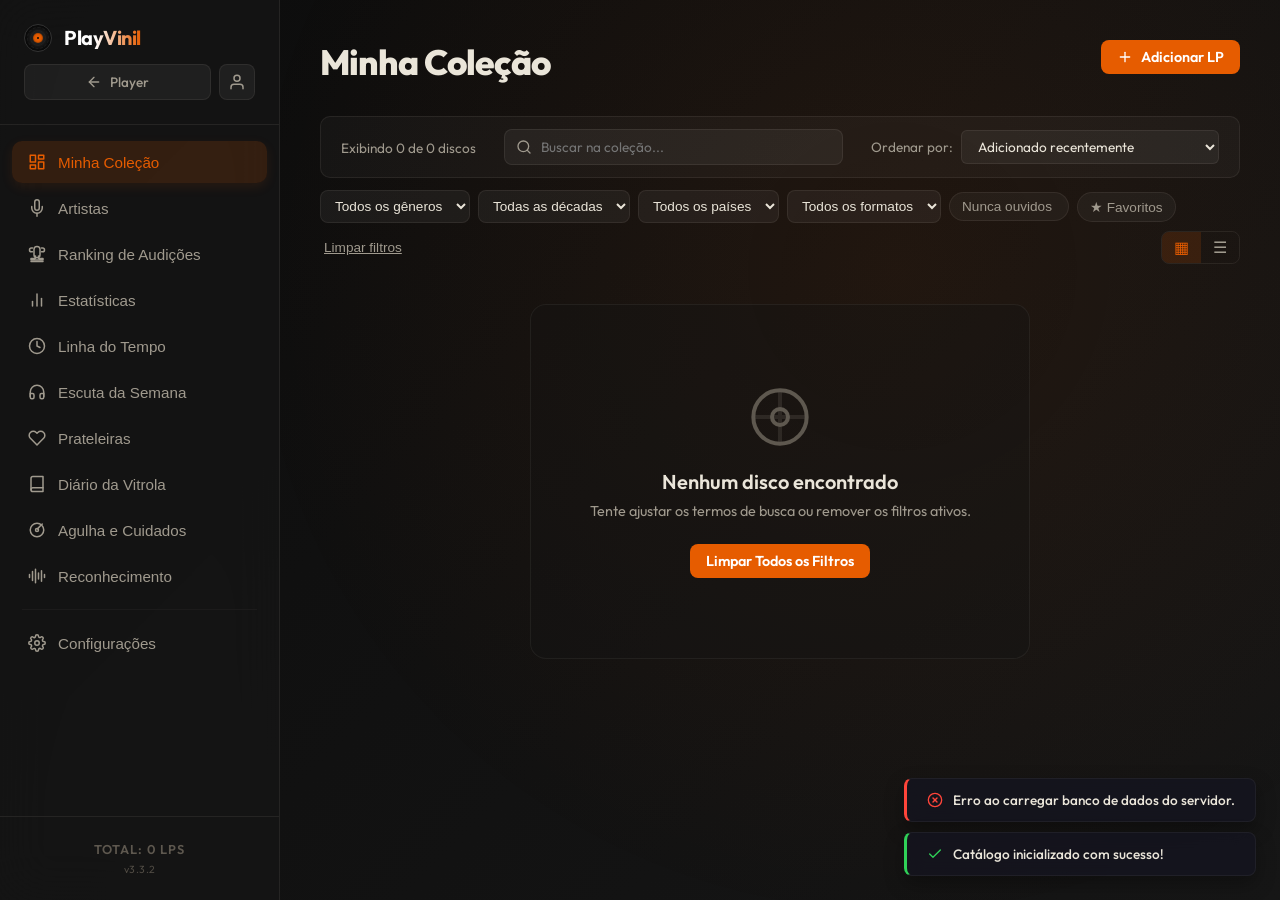
==== commit 0a3e82b3: "4.5.0 (teste): nome PlayVinil, logo próprio e nome da coleção configurável - Logo novo (disco com se" ====
--- a/static/admin.html
+++ b/static/admin.html
@@ -7,15 +7,15 @@
   <meta name="apple-mobile-web-app-capable" content="yes">
   <meta name="apple-mobile-web-app-status-bar-style" content="black-translucent">
   <meta name="apple-mobile-web-app-title" content="Coleção LP">
-  <link rel="apple-touch-icon" href="/static/logo_lp_da_semana.png">
-  <link rel="icon" href="/static/favicon.png" type="image/png">
-
-  <title>LP da Semana - Catálogo</title>
+  <link rel="apple-touch-icon" href="/static/playvinil-icon-180.png">
+  <link rel="icon" href="/static/playvinil-favicon.png" type="image/png">
+
+  <title>PlayVinil · Catálogo</title>
   <!-- Google Fonts: Outfit for sleek modern UI, JetBrains Mono for metadata -->
   <link rel="preconnect" href="https://fonts.googleapis.com">
   <link rel="preconnect" href="https://fonts.gstatic.com" crossorigin>
   <link href="https://fonts.googleapis.com/css2?family=Outfit:wght@300;400;500;600;700;800&family=JetBrains+Mono:wght@400;500&display=swap" rel="stylesheet">
-  <link rel="stylesheet" href="/static/admin.css?v=4.4.5">
+  <link rel="stylesheet" href="/static/admin.css?v=4.5.0">
 </head>
 <body>
   <!-- Ambient background glow representing album colors -->
@@ -33,7 +33,7 @@
             <div class="logo-vinyl">
               <div class="logo-vinyl-label"></div>
             </div>
-            <span class="logo-text">LP da Semana</span>
+            <span class="logo-text-wrap"><span class="logo-text">PlayVinil</span><span id="logo-collection" class="logo-collection"></span></span>
           </div>
           <button id="sidebar-close-btn" class="sidebar-close-btn" type="button" aria-label="Fechar Menu" title="Fechar Menu">
             <svg viewBox="0 0 24 24" width="20" height="20" stroke="currentColor" stroke-width="2" fill="none" stroke-linecap="round" stroke-linejoin="round">
@@ -345,9 +345,9 @@
                   <div style="display: flex; align-items: center; justify-content: space-between; margin-bottom: 16px; flex-wrap: wrap; gap: 8px;">
                     <h4 style="font-size: 1.05rem; font-weight: 700; margin: 0; color: var(--text-primary);">🔥 Top LPs Mais Tocados</h4>
                     <div class="stats-period-pills" id="top-lps-period-pills">
-                      <button type="button" class="stats-period-pill active" data-period="week">Semana</button>
+                      <button type="button" class="stats-period-pill" data-period="week">Semana</button>
                       <button type="button" class="stats-period-pill" data-period="month">Mês</button>
-                      <button type="button" class="stats-period-pill" data-period="all">Geral</button>
+                      <button type="button" class="stats-period-pill active" data-period="all">Geral</button>
                     </div>
                   </div>
                   <div id="top-ranking-container" class="custom-ranking-list">
@@ -402,11 +402,20 @@
             <div style="height: 1px; background: rgba(255,255,255,0.05); margin: 32px 0;"></div>
 
             <!-- Filtros de Período -->
-            <div class="plays-history-filter-row" style="display: flex; align-items: center; justify-content: flex-end; gap: 8px; margin-bottom: 24px; flex-wrap: wrap;">
-              <label style="font-size: 0.85rem; color: var(--text-secondary); font-weight: 600;">Filtrar Período:</label>
-              <select id="plays-history-filter-start" class="history-select"></select>
-              <span style="font-size: 0.85rem; color: var(--text-muted);">até</span>
-              <select id="plays-history-filter-end" class="history-select"></select>
+            <!-- Período: atalhos (as listas de meses ficam escondidas e são preenchidas pelos atalhos) -->
+            <div class="plays-history-filter-row" style="display: flex; align-items: center; justify-content: flex-end; gap: 8px; margin-bottom: 16px; flex-wrap: wrap;">
+              <span style="font-size: 0.85rem; color: var(--text-secondary); font-weight: 600;">Período:</span>
+              <div class="stats-period-pills" id="plays-history-pills">
+                <button type="button" class="stats-period-pill" data-months="1">1 mês</button>
+                <button type="button" class="stats-period-pill" data-months="3">3 meses</button>
+                <button type="button" class="stats-period-pill" data-months="6">6 meses</button>
+                <button type="button" class="stats-period-pill active" data-months="12">1 ano</button>
+                <button type="button" class="stats-period-pill" data-months="all">Tudo</button>
+              </div>
+              <div style="display: none;">
+                <select id="plays-history-filter-start" class="history-select"></select>
+                <select id="plays-history-filter-end" class="history-select"></select>
+              </div>
             </div>
 
             <!-- Novo Histórico de Audições (Timeline) -->
@@ -933,6 +942,15 @@
             </div>
 
             <!-- Favorites Settings Card -->
+            <div data-settings-tab="colecao" class="settings-card">
+              <div class="settings-card-header"><h3>Nome da coleção</h3></div>
+              <p class="settings-card-desc">Aparece embaixo de "PlayVinil" no player e no menu do admin.</p>
+              <div class="form-group">
+                <label for="setting-collection-name">Nome</label>
+                <input type="text" id="setting-collection-name" maxlength="60" placeholder="Ex.: Discoteca do Herivelto">
+              </div>
+            </div>
+
             <div data-settings-tab="colecao" class="settings-card">
               <div class="settings-card-header">
                 <svg viewBox="0 0 24 24" width="20" height="20" stroke="currentColor" stroke-width="2" fill="none">
@@ -1364,23 +1382,23 @@
   <div id="toast-container" class="toast-container"></div>
 
   <!-- Database & Logic Scripts -->
-  <script src="/static/admin/00-core.js?v=4.3.0" defer></script>
-  <script src="/static/admin/10-agenda.js?v=4.4.1" defer></script>
-  <script src="/static/admin/20-collection.js?v=4.2.4" defer></script>
-  <script src="/static/admin/25-filters.js?v=4.3.1" defer></script>
-  <script src="/static/admin/30-timeline.js?v=4.2.4" defer></script>
-  <script src="/static/admin/40-stats.js?v=4.4.3" defer></script>
-  <script src="/static/admin/45-profile.js?v=4.2.4" defer></script>
-  <script src="/static/admin/50-dialogs.js?v=4.3.0" defer></script>
-  <script src="/static/admin/60-ranking.js?v=4.2.4" defer></script>
-  <script src="/static/admin/70-settings.js?v=4.2.4" defer></script>
-  <script src="/static/admin/80-history.js?v=4.4.2" defer></script>
-  <script src="/static/admin/90-devices-alerts.js?v=4.2.4" defer></script>
-  <script src="/static/admin/95-recognition.js?v=4.2.4" defer></script>
-  <script src="/static/admin/96-diary-care.js?v=4.2.4" defer></script>
-  <script src="/static/admin/97-shelves.js?v=4.2.4" defer></script>
-  <script src="/static/admin/98-settings-tabs.js?v=4.2.5" defer></script>
-  <script src="/static/admin/99-artists.js?v=4.3.1" defer></script>
-  <script src="/static/admin/99b-vinyl-edition.js?v=4.3.0" defer></script>
+  <script src="/static/admin/00-core.js?v=4.5.0" defer></script>
+  <script src="/static/admin/10-agenda.js?v=4.5.0" defer></script>
+  <script src="/static/admin/20-collection.js?v=4.5.0" defer></script>
+  <script src="/static/admin/25-filters.js?v=4.5.0" defer></script>
+  <script src="/static/admin/30-timeline.js?v=4.5.0" defer></script>
+  <script src="/static/admin/40-stats.js?v=4.5.0" defer></script>
+  <script src="/static/admin/45-profile.js?v=4.5.0" defer></script>
+  <script src="/static/admin/50-dialogs.js?v=4.5.0" defer></script>
+  <script src="/static/admin/60-ranking.js?v=4.5.0" defer></script>
+  <script src="/static/admin/70-settings.js?v=4.5.0" defer></script>
+  <script src="/static/admin/80-history.js?v=4.5.0" defer></script>
+  <script src="/static/admin/90-devices-alerts.js?v=4.5.0" defer></script>
+  <script src="/static/admin/95-recognition.js?v=4.5.0" defer></script>
+  <script src="/static/admin/96-diary-care.js?v=4.5.0" defer></script>
+  <script src="/static/admin/97-shelves.js?v=4.5.0" defer></script>
+  <script src="/static/admin/98-settings-tabs.js?v=4.5.0" defer></script>
+  <script src="/static/admin/99-artists.js?v=4.5.0" defer></script>
+  <script src="/static/admin/99b-vinyl-edition.js?v=4.5.0" defer></script>
 </body>
 </html>
--- a/static/admin.css
+++ b/static/admin.css
@@ -5440,3 +5440,45 @@
   .history-play-details > div { flex-direction: column; align-items: flex-start !important; gap: 0 !important; flex-wrap: nowrap !important; }
   .history-play-title, .history-play-artist { display: block; max-width: 100%; overflow: hidden; text-overflow: ellipsis; white-space: nowrap; }
 }
+
+/* v4.4.4: atalhos de período do histórico alinhados no celular (o rótulo ficava sozinho) */
+@media (max-width: 600px) {
+  .plays-history-filter-row { justify-content: flex-start !important; }
+  .plays-history-filter-row > span { display: none; }
+}
+
+/* v4.4.5: crédito da biografia do artista */
+.artist-profile-source { font-size: 0.75rem; color: var(--text-muted); margin-top: 4px; }
+.artist-profile-source a { color: var(--text-secondary); }
+
+/* v4.4.6: "Seus discos" na página do artista vira lista no celular (as capas grandes,
+   duas por linha, faziam uma rolagem longa) */
+@media (max-width: 700px) {
+  .artist-discs { display: flex; flex-direction: column; gap: 0; margin-top: 8px; }
+  .artist-disc {
+    display: grid;
+    grid-template-columns: 52px minmax(0, 1fr);
+    column-gap: 12px;
+    align-items: center;
+    padding: 8px 0;
+    border-bottom: 1px solid var(--border-color);
+  }
+  .artist-disc:last-child { border-bottom: 0; }
+  .artist-disc img { grid-row: 1 / span 2; width: 52px; height: 52px; aspect-ratio: auto; border-radius: 4px; }
+  .artist-disc-title { margin-top: 0; align-self: end; }
+  .artist-disc-sub { align-self: start; }
+  .artist-mosaic.big { width: 120px; }
+}
+
+/* v4.5: PlayVinil + nome da coleção no menu */
+.logo-text-wrap { display: flex; flex-direction: column; line-height: 1.1; min-width: 0; }
+.logo-collection {
+  font-size: 0.72rem;
+  font-weight: 500;
+  color: var(--text-secondary);
+  white-space: nowrap;
+  overflow: hidden;
+  text-overflow: ellipsis;
+  max-width: 170px;
+}
+.logo-collection:empty { display: none; }
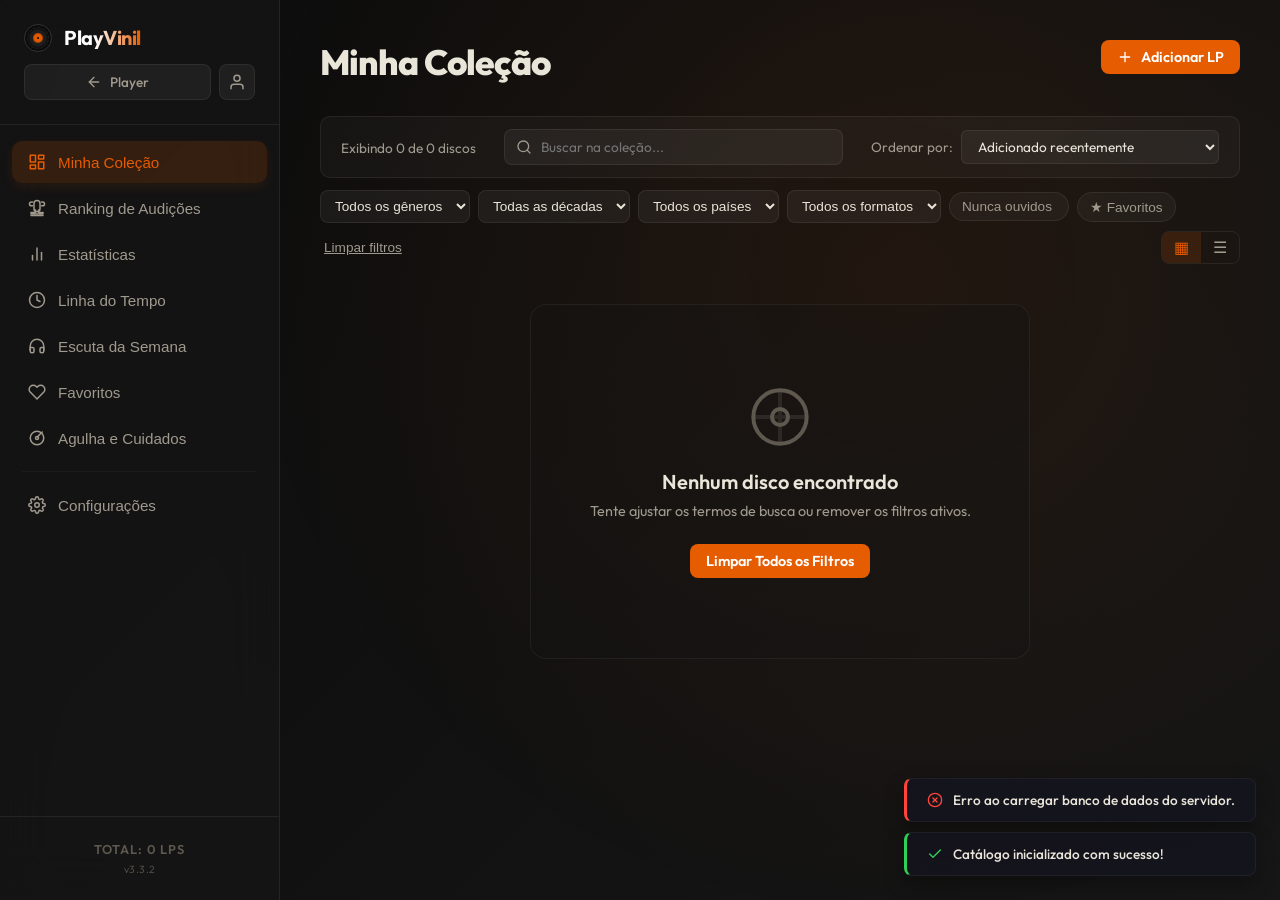
==== commit 207d55ab: "4.10.0 (teste): admin mais enxuto - Reconhecimento sai do menu e vira aba das Configurações (debug) " ====
--- a/static/admin.html
+++ b/static/admin.html
@@ -7,15 +7,15 @@
   <meta name="apple-mobile-web-app-capable" content="yes">
   <meta name="apple-mobile-web-app-status-bar-style" content="black-translucent">
   <meta name="apple-mobile-web-app-title" content="Coleção LP">
-  <link rel="apple-touch-icon" href="/static/playvinil-icon-180.png">
-  <link rel="icon" href="/static/playvinil-favicon.png" type="image/png">
+  <link rel="apple-touch-icon" href="/static/playvinil-icon-180.png?v=2">
+  <link rel="icon" href="/static/playvinil-favicon.png?v=2" type="image/png">
 
   <title>PlayVinil · Catálogo</title>
   <!-- Google Fonts: Outfit for sleek modern UI, JetBrains Mono for metadata -->
   <link rel="preconnect" href="https://fonts.googleapis.com">
   <link rel="preconnect" href="https://fonts.gstatic.com" crossorigin>
   <link href="https://fonts.googleapis.com/css2?family=Outfit:wght@300;400;500;600;700;800&family=JetBrains+Mono:wght@400;500&display=swap" rel="stylesheet">
-  <link rel="stylesheet" href="/static/admin.css?v=4.5.0">
+  <link rel="stylesheet" href="/static/admin.css?v=4.10.0">
 </head>
 <body>
   <!-- Ambient background glow representing album colors -->
@@ -76,16 +76,6 @@
             </button>
           </li>
           <li>
-            <button class="nav-btn" data-view="artists">
-              <svg viewBox="0 0 24 24" width="18" height="18" stroke="currentColor" stroke-width="2" fill="none" stroke-linecap="round" stroke-linejoin="round">
-                <path d="M12 1a3 3 0 0 0-3 3v8a3 3 0 0 0 6 0V4a3 3 0 0 0-3-3z"></path>
-                <path d="M19 10v2a7 7 0 0 1-14 0v-2"></path>
-                <line x1="12" y1="19" x2="12" y2="23"></line>
-              </svg>
-              Artistas
-            </button>
-          </li>
-          <li>
             <button class="nav-btn" data-view="ranking">
               <svg viewBox="0 0 24 24" width="18" height="18" stroke="currentColor" stroke-width="2" fill="none" stroke-linecap="round" stroke-linejoin="round">
                 <path d="M6 9H4.5a2.5 2.5 0 0 1 0-5H6"></path>
@@ -130,16 +120,7 @@
               <svg viewBox="0 0 24 24" width="18" height="18" stroke="currentColor" stroke-width="2" fill="none" stroke-linecap="round" stroke-linejoin="round">
                 <path d="M20.84 4.61a5.5 5.5 0 0 0-7.78 0L12 5.67l-1.06-1.06a5.5 5.5 0 0 0-7.78 7.78l1.06 1.06L12 21.23l7.78-7.78 1.06-1.06a5.5 5.5 0 0 0 0-7.78z"></path>
               </svg>
-              Prateleiras
-            </button>
-          </li>
-          <li>
-            <button class="nav-btn" data-view="diary">
-              <svg viewBox="0 0 24 24" width="18" height="18" stroke="currentColor" stroke-width="2" fill="none" stroke-linecap="round" stroke-linejoin="round">
-                <path d="M4 19.5A2.5 2.5 0 0 1 6.5 17H20"></path>
-                <path d="M6.5 2H20v20H6.5A2.5 2.5 0 0 1 4 19.5v-15A2.5 2.5 0 0 1 6.5 2z"></path>
-              </svg>
-              Diário da Vitrola
+              Favoritos
             </button>
           </li>
           <li>
@@ -150,14 +131,6 @@
                 <path d="M19 4l-6.5 6.5"></path>
               </svg>
               Agulha e Cuidados
-            </button>
-          </li>
-          <li>
-            <button class="nav-btn" data-view="recognition">
-              <svg viewBox="0 0 24 24" width="18" height="18" stroke="currentColor" stroke-width="2" fill="none" stroke-linecap="round" stroke-linejoin="round">
-                <path d="M2 10v4M6 6v12M10 3v18M14 8v8M18 5v14M22 10v4"></path>
-              </svg>
-              Reconhecimento
             </button>
           </li>
           <li class="menu-divider" style="height: 1px; background: var(--border-color); margin: 12px 10px; opacity: 0.5;"></li>
@@ -282,30 +255,6 @@
       </section>
 
       <!-- VIEW 4: RANKING DE AUDIÇÕES -->
-      <section id="view-artists" class="content-view">
-        <div id="artists-index">
-          <div class="catalog-toolbar">
-            <div class="toolbar-left"><span class="results-text"><span id="artists-count">0</span> artistas</span></div>
-            <div class="toolbar-search">
-              <div class="search-box">
-                <input type="text" id="artists-search" placeholder="Buscar artista..." autocomplete="off" style="padding-left: 12px;">
-              </div>
-            </div>
-            <div class="toolbar-right">
-              <label for="artists-sort">Ordenar por:</label>
-              <select id="artists-sort">
-                <option value="discs">Mais discos</option>
-                <option value="plays">Mais ouvidos</option>
-                <option value="recent">Ouvido recentemente</option>
-                <option value="name">Nome (A-Z)</option>
-              </select>
-            </div>
-          </div>
-          <div id="artists-grid" class="artists-grid"></div>
-        </div>
-        <div id="artist-page" class="artist-page" style="display: none;"></div>
-      </section>
-
       <section id="view-ranking" class="content-view">
         <div class="ranking-container">
           <!-- Top 3 Podium -->
@@ -564,11 +513,9 @@
 
       <!-- VIEW: FAVORITES (Discos Favoritos) -->
       <section id="view-favorites" class="content-view">
-        <div id="shelf-bar" class="shelf-bar" aria-label="Prateleiras"></div>
-        <div id="shelf-actions" class="shelf-actions"></div>
         <div class="catalog-toolbar">
           <div class="toolbar-left">
-            <span class="results-text"><span id="favorites-filtered-count">0</span> <span id="favorites-count-label">discos</span></span>
+            <span class="results-text">Exibindo <span id="favorites-filtered-count">0</span> favoritos</span>
           </div>
           
           <div class="toolbar-search">
@@ -577,7 +524,7 @@
                 <circle cx="11" cy="11" r="8"></circle>
                 <line x1="21" y1="21" x2="16.65" y2="16.65"></line>
               </svg>
-              <input type="text" id="favorites-search-input" placeholder="Buscar na prateleira..." autocomplete="off">
+              <input type="text" id="favorites-search-input" placeholder="Buscar nos favoritos..." autocomplete="off">
               <button id="clear-favorites-search-btn" class="clear-search-btn" title="Limpar busca" style="display: none;">&times;</button>
             </div>
           </div>
@@ -588,7 +535,6 @@
               <option value="plays_desc">Mais ouvidos</option>
               <option value="listened_desc">Ouvido recentemente</option>
               <option value="listened_asc">Ouvido há mais tempo</option>
-              <option value="shelf_added_desc">Adicionado à prateleira</option>
               <option value="added_desc">Adicionado à coleção</option>
               <option value="year_asc">Ano de lançamento</option>
               <option value="artist_asc">Artista (A-Z)</option>
@@ -683,39 +629,6 @@
       </section>
 
       <!-- VIEW 6: SETTINGS (Configurações) -->
-      <section id="view-diary" class="content-view">
-        <div class="stats-grid">
-          <div class="diary-toolbar">
-            <span class="diary-muted">Período:</span>
-            <select id="diary-days" style="width: auto;">
-              <option value="7">7 dias</option>
-              <option value="30" selected>30 dias</option>
-              <option value="90">90 dias</option>
-              <option value="365">1 ano</option>
-            </select>
-          </div>
-          <div class="stats-card-row">
-            <div class="stat-mini-card"><div class="mini-card-label">Sessões</div><div id="diary-sessions" class="mini-card-value">0</div></div>
-            <div class="stat-mini-card"><div class="mini-card-label">Discos tocados</div><div id="diary-discs" class="mini-card-value">0</div></div>
-            <div class="stat-mini-card"><div class="mini-card-label">Horas de música</div><div id="diary-hours" class="mini-card-value">0</div></div>
-            <div class="stat-mini-card"><div class="mini-card-label">Faixas registradas</div><div id="diary-since" class="mini-card-value diary-since">—</div></div>
-          </div>
-          <div class="stats-row">
-            <div class="stats-section-card span-full">
-              <h3>Sessões</h3>
-              <p class="profile-hint">Cada vez que você senta para ouvir: os discos, os lados e as faixas que o player acompanhou. Dias antes do registro de faixas mostram só os discos.</p>
-              <div id="diary-list" class="diary-list"></div>
-            </div>
-          </div>
-          <div class="stats-row">
-            <div class="stats-section-card span-full">
-              <h3>Faixas mais tocadas</h3>
-              <div id="diary-top" class="diary-top"></div>
-            </div>
-          </div>
-        </div>
-      </section>
-
       <section id="view-care" class="content-view">
         <div class="stats-grid">
           <div class="stats-row">
@@ -752,66 +665,6 @@
         </div>
       </section>
 
-      <section id="view-recognition" class="content-view">
-        <div class="stats-grid">
-          <div style="display: flex; align-items: center; gap: 10px; flex-wrap: wrap; margin-bottom: 4px;">
-            <span style="font-size: 0.85rem; color: var(--text-muted);">Período:</span>
-            <select id="recognition-days" style="width: auto;">
-              <option value="7">7 dias</option>
-              <option value="30" selected>30 dias</option>
-              <option value="90">90 dias</option>
-            </select>
-          </div>
-          <div class="stats-card-row">
-            <div class="stat-mini-card">
-              <div class="mini-card-label">Chamadas ao Shazam</div>
-              <div id="rec-calls" class="mini-card-value">0</div>
-              <div id="rec-calls-sub" style="font-size: 0.72rem; color: var(--text-muted); margin-top: 4px;"></div>
-            </div>
-            <div class="stat-mini-card">
-              <div class="mini-card-label">Chamadas por disco</div>
-              <div id="rec-per-disc" class="mini-card-value">—</div>
-              <div style="font-size: 0.72rem; color: var(--text-muted); margin-top: 4px;">antes da 3.5: ~12 a 15</div>
-            </div>
-            <div class="stat-mini-card">
-              <div class="mini-card-label">Resolvido sem Shazam</div>
-              <div id="rec-local" class="mini-card-value">0</div>
-              <div id="rec-local-sub" style="font-size: 0.72rem; color: var(--text-muted); margin-top: 4px;"></div>
-            </div>
-            <div class="stat-mini-card">
-              <div class="mini-card-label">Acerto do reconhecimento</div>
-              <div id="rec-match-rate" class="mini-card-value">—</div>
-              <div id="rec-match-sub" style="font-size: 0.72rem; color: var(--text-muted); margin-top: 4px;"></div>
-            </div>
-          </div>
-
-          <div class="settings-card">
-            <div class="settings-card-header"><h3>Chamadas ao Shazam por dia</h3></div>
-            <div id="rec-chart" style="display: flex; align-items: flex-end; gap: 3px; height: 140px; margin-top: 12px;"></div>
-            <div id="rec-chart-axis" style="display: flex; justify-content: space-between; font-size: 0.7rem; color: var(--text-muted); margin-top: 6px;"></div>
-          </div>
-
-          <div class="settings-card">
-            <div class="settings-card-header"><h3>Por que o Shazam foi chamado</h3></div>
-            <div id="rec-triggers" class="rec-triggers"></div>
-          </div>
-
-          <div class="settings-card">
-            <div class="settings-card-header"><h3>Por disco</h3></div>
-            <div style="overflow-x: auto;">
-              <div class="table-scroll"><table id="rec-discs" style="width: 100%; border-collapse: collapse; font-size: 0.82rem; margin-top: 8px;"></table></div>
-            </div>
-          </div>
-
-          <div class="settings-card">
-            <div class="settings-card-header"><h3>Últimos eventos</h3></div>
-            <div style="overflow-x: auto;">
-              <div class="table-scroll"><table id="rec-events" style="width: 100%; border-collapse: collapse; font-size: 0.8rem; margin-top: 8px;"></table></div>
-            </div>
-          </div>
-        </div>
-      </section>
-
       <section id="view-settings" class="content-view">
         <div class="settings-container">
           <nav id="settings-tabs" class="settings-tabs" role="tablist" aria-label="Seções das configurações">
@@ -820,7 +673,67 @@
             <button type="button" class="settings-tab" data-tab="apis" role="tab">APIs</button>
             <button type="button" class="settings-tab" data-tab="player" role="tab">Player e alertas</button>
             <button type="button" class="settings-tab" data-tab="seguranca" role="tab">Segurança</button>
+            <button type="button" class="settings-tab" data-tab="reconhecimento" role="tab">Reconhecimento</button>
           </nav>
+
+          <!-- v4.10: Reconhecimento virou aba das Configurações (era um menu próprio) -->
+          <div data-settings-tab="reconhecimento" class="stats-grid settings-recognition">
+            <div style="display: flex; align-items: center; gap: 10px; flex-wrap: wrap; margin-bottom: 4px;">
+              <span style="font-size: 0.85rem; color: var(--text-muted);">Período:</span>
+              <select id="recognition-days" class="history-select" style="width: auto;">
+                <option value="7">7 dias</option>
+                <option value="30" selected>30 dias</option>
+                <option value="90">90 dias</option>
+              </select>
+            </div>
+            <div class="stats-card-row">
+              <div class="stat-mini-card">
+                <div class="mini-card-label">Chamadas ao Shazam</div>
+                <div id="rec-calls" class="mini-card-value">0</div>
+                <div id="rec-calls-sub" style="font-size: 0.72rem; color: var(--text-muted); margin-top: 4px;"></div>
+              </div>
+              <div class="stat-mini-card">
+                <div class="mini-card-label">Chamadas por disco</div>
+                <div id="rec-per-disc" class="mini-card-value">—</div>
+                <div style="font-size: 0.72rem; color: var(--text-muted); margin-top: 4px;">antes da 3.5: ~12 a 15</div>
+              </div>
+              <div class="stat-mini-card">
+                <div class="mini-card-label">Resolvido sem Shazam</div>
+                <div id="rec-local" class="mini-card-value">0</div>
+                <div id="rec-local-sub" style="font-size: 0.72rem; color: var(--text-muted); margin-top: 4px;"></div>
+              </div>
+              <div class="stat-mini-card">
+                <div class="mini-card-label">Acerto do reconhecimento</div>
+                <div id="rec-match-rate" class="mini-card-value">—</div>
+                <div id="rec-match-sub" style="font-size: 0.72rem; color: var(--text-muted); margin-top: 4px;"></div>
+              </div>
+            </div>
+
+            <div class="settings-card">
+              <div class="settings-card-header"><h3>Chamadas ao Shazam por dia</h3></div>
+              <div id="rec-chart" style="display: flex; align-items: flex-end; gap: 3px; height: 140px; margin-top: 12px;"></div>
+              <div id="rec-chart-axis" style="display: flex; justify-content: space-between; font-size: 0.7rem; color: var(--text-muted); margin-top: 6px;"></div>
+            </div>
+
+            <div class="settings-card">
+              <div class="settings-card-header"><h3>Por que o Shazam foi chamado</h3></div>
+              <div id="rec-triggers" class="rec-triggers"></div>
+            </div>
+
+            <div class="settings-card">
+              <div class="settings-card-header"><h3>Por disco</h3></div>
+              <div style="overflow-x: auto;">
+                <div class="table-scroll"><table id="rec-discs" style="width: 100%; border-collapse: collapse; font-size: 0.82rem; margin-top: 8px;"></table></div>
+              </div>
+            </div>
+
+            <div class="settings-card">
+              <div class="settings-card-header"><h3>Últimos eventos</h3></div>
+              <div style="overflow-x: auto;">
+                <div class="table-scroll"><table id="rec-events" style="width: 100%; border-collapse: collapse; font-size: 0.8rem; margin-top: 8px;"></table></div>
+              </div>
+            </div>
+          </div>
 
           <div data-settings-tab="sistema" class="settings-card" id="system-card">
             <div class="settings-card-header"><h3>Sistema</h3></div>
@@ -947,7 +860,7 @@
               <p class="settings-card-desc">Aparece embaixo de "PlayVinil" no player e no menu do admin.</p>
               <div class="form-group">
                 <label for="setting-collection-name">Nome</label>
-                <input type="text" id="setting-collection-name" maxlength="60" placeholder="Ex.: Discoteca do Herivelto">
+                <input type="text" id="setting-collection-name" maxlength="60" placeholder="Ex.: Minha Coleção">
               </div>
             </div>
 
@@ -1189,10 +1102,6 @@
 
           <div id="details-edition" class="details-edition"></div>
 
-          <div class="details-shelves-block">
-            <span>Prateleiras:</span>
-            <div id="details-shelves" class="details-shelves"></div>
-          </div>
 
           <div class="details-notes-block">
             <label>Notas Privadas:</label>
@@ -1382,23 +1291,21 @@
   <div id="toast-container" class="toast-container"></div>
 
   <!-- Database & Logic Scripts -->
-  <script src="/static/admin/00-core.js?v=4.5.0" defer></script>
+  <script src="/static/admin/00-core.js?v=4.10.0" defer></script>
   <script src="/static/admin/10-agenda.js?v=4.5.0" defer></script>
   <script src="/static/admin/20-collection.js?v=4.5.0" defer></script>
   <script src="/static/admin/25-filters.js?v=4.5.0" defer></script>
-  <script src="/static/admin/30-timeline.js?v=4.5.0" defer></script>
+  <script src="/static/admin/30-timeline.js?v=4.10.0" defer></script>
   <script src="/static/admin/40-stats.js?v=4.5.0" defer></script>
   <script src="/static/admin/45-profile.js?v=4.5.0" defer></script>
-  <script src="/static/admin/50-dialogs.js?v=4.5.0" defer></script>
+  <script src="/static/admin/50-dialogs.js?v=4.10.0" defer></script>
   <script src="/static/admin/60-ranking.js?v=4.5.0" defer></script>
   <script src="/static/admin/70-settings.js?v=4.5.0" defer></script>
   <script src="/static/admin/80-history.js?v=4.5.0" defer></script>
   <script src="/static/admin/90-devices-alerts.js?v=4.5.0" defer></script>
   <script src="/static/admin/95-recognition.js?v=4.5.0" defer></script>
-  <script src="/static/admin/96-diary-care.js?v=4.5.0" defer></script>
-  <script src="/static/admin/97-shelves.js?v=4.5.0" defer></script>
-  <script src="/static/admin/98-settings-tabs.js?v=4.5.0" defer></script>
-  <script src="/static/admin/99-artists.js?v=4.5.0" defer></script>
+  <script src="/static/admin/96-diary-care.js?v=4.10.0" defer></script>
+  <script src="/static/admin/98-settings-tabs.js?v=4.10.0" defer></script>
   <script src="/static/admin/99b-vinyl-edition.js?v=4.5.0" defer></script>
 </body>
 </html>
--- a/static/admin.css
+++ b/static/admin.css
@@ -4914,39 +4914,15 @@
 .heatmap-day { align-self: center; }
 .heatmap-cell { aspect-ratio: 1; border-radius: 3px; }
 
-/* ==================== v4.2: DIÁRIO DA VITROLA E CUIDADOS ==================== */
-.diary-toolbar { display: flex; align-items: center; gap: 10px; flex-wrap: wrap; margin-bottom: 4px; }
-.diary-muted { font-size: 0.85rem; color: var(--text-muted); }
-.mini-card-value.diary-since { font-size: 1rem; }
-
-.diary-day {
-  margin: 22px 0 8px;
-  font-size: 0.9rem;
-  color: var(--primary);
-  text-transform: uppercase;
-  letter-spacing: 0.04em;
-}
-
-.diary-day:first-child { margin-top: 8px; }
-
-.diary-session {
-  border: 1px solid var(--border-color);
-  border-radius: 10px;
-  padding: 12px 14px;
-  margin-bottom: 10px;
-  background: rgba(255, 255, 255, 0.02);
-}
-
-.diary-session-when { font-size: 0.8rem; color: var(--text-secondary); margin-bottom: 8px; }
-
-.diary-disc, .diary-top-row, .care-row {
+/* ==================== v4.2: AGULHA E CUIDADOS ==================== */
+.diary-disc, .care-row {
   display: flex;
   align-items: center;
   gap: 12px;
   padding: 6px 0;
 }
 
-.diary-disc img, .diary-top-row img, .care-row img {
+.diary-disc img, .care-row img {
   width: 48px;
   height: 48px;
   border-radius: 4px;
@@ -4958,16 +4934,6 @@
 .diary-disc-info { flex: 1; min-width: 0; }
 .diary-disc-title { color: var(--text-primary); font-weight: 600; font-size: 0.92rem; white-space: nowrap; overflow: hidden; text-overflow: ellipsis; }
 .diary-disc-artist { color: var(--text-secondary); font-size: 0.8rem; }
-.diary-sides { color: var(--primary); }
-
-.diary-tracks { margin-top: 4px; font-size: 0.8rem; color: var(--text-secondary); }
-.diary-tracks summary { cursor: pointer; color: var(--text-muted); }
-.diary-tracks ol { margin: 6px 0 0; padding-left: 18px; }
-.diary-tracks li span { color: var(--primary); font-weight: 600; margin-right: 4px; }
-.diary-tracks li small { color: var(--text-muted); margin-left: 6px; }
-
-.diary-top-rank { width: 22px; text-align: right; color: var(--text-muted); font-variant-numeric: tabular-nums; }
-.diary-top-plays { color: var(--primary); font-weight: 700; }
 
 .care-needle {
   display: grid;
@@ -5015,65 +4981,17 @@
   .care-needle { grid-template-columns: 1fr; }
 }
 
-/* v4.2: de onde veio cada disco, na Linha do Tempo */
-.timeline-origin {
-  margin-top: 4px;
-  font-size: 0.78rem;
-  color: var(--text-secondary);
-  white-space: nowrap;
-  overflow: hidden;
-  text-overflow: ellipsis;
-}
-
-/* ==================== v4.2: PRATELEIRAS ==================== */
-.shelf-bar { display: flex; flex-wrap: wrap; gap: 8px; margin-bottom: 10px; }
-
-.shelf-chip {
-  background: rgba(255, 255, 255, 0.04);
-  color: var(--text-secondary);
-  border: 1px solid var(--border-color);
-  border-radius: 999px;
-  padding: 7px 14px;
-  font-size: 0.88rem;
-  cursor: pointer;
-}
-
-.shelf-chip.active { color: var(--text-primary); border-color: var(--primary); background: var(--primary-light); }
-.shelf-chip-count { color: var(--primary); font-size: 0.78rem; margin-left: 4px; }
-.shelf-chip-add { border-style: dashed; }
-
-.shelf-actions { display: flex; flex-wrap: wrap; gap: 10px; align-items: center; min-height: 8px; margin-bottom: 14px; }
-.shelf-delete { color: var(--danger); }
-
-.shelf-form { display: flex; flex-wrap: wrap; gap: 8px; align-items: center; }
-.shelf-form input {
-  background: rgba(255, 255, 255, 0.05);
-  border: 1px solid var(--border-color);
-  border-radius: 8px;
-  padding: 7px 10px;
-  color: var(--text-primary);
-}
-.shelf-form-emoji { width: 56px; text-align: center; }
-.shelf-form-name { min-width: 220px; }
+/* v4.10: lados e faixas ouvidos de cada disco, na Linha do Tempo (no lugar das notas) */
+.timeline-listened { margin-top: 4px; font-size: 0.8rem; color: var(--text-secondary); }
+.timeline-listened summary { cursor: pointer; list-style-position: inside; }
+.timeline-listened summary:hover { color: var(--text-primary); }
+.timeline-sides { color: var(--primary); font-weight: 600; }
+.timeline-tracks { margin: 6px 0 2px; padding-left: 20px; display: flex; flex-direction: column; gap: 2px; }
+.timeline-tracks li { white-space: nowrap; overflow: hidden; text-overflow: ellipsis; }
+.timeline-track-pos { color: var(--primary); font-weight: 600; margin-right: 4px; font-variant-numeric: tabular-nums; }
+.timeline-tracks small { color: var(--text-muted); margin-left: 4px; }
 
 .lp-card-last-listen { font-size: 0.72rem; color: var(--text-muted); margin-top: 4px; }
-.lp-card-shelf-note { font-size: 0.75rem; color: var(--primary); margin-top: 3px; white-space: nowrap; overflow: hidden; text-overflow: ellipsis; }
-
-.details-shelves-block { display: flex; flex-direction: column; gap: 8px; margin: 14px 0; }
-.details-shelves-block > span { font-size: 0.8rem; color: var(--text-secondary); font-weight: 600; }
-.details-shelves { display: flex; flex-wrap: wrap; gap: 8px; }
-.details-shelf { display: flex; align-items: center; gap: 6px; }
-.details-shelf .shelf-chip { padding: 5px 12px; font-size: 0.8rem; }
-.details-shelf-note {
-  background: rgba(255, 255, 255, 0.05);
-  border: 1px solid var(--border-color);
-  border-radius: 6px;
-  padding: 4px 8px;
-  color: var(--text-primary);
-  font-size: 0.78rem;
-  width: 170px;
-}
-.details-shelves-empty { font-size: 0.8rem; color: var(--text-muted); }
 
 /* ==================== v4.2: CONFIGURAÇÕES EM ABAS ==================== */
 .settings-tabs {
@@ -5123,112 +5041,6 @@
 .system-sub { font-size: 0.78rem; color: var(--text-secondary); }
 .system-actions { margin-top: 14px; display: flex; justify-content: flex-end; }
 #view-settings .settings-tab-hidden { display: none !important; }
-
-/* ==================== v4.2: ARTISTAS ==================== */
-.artists-grid {
-  display: grid;
-  grid-template-columns: repeat(auto-fill, minmax(160px, 1fr));
-  gap: 16px;
-}
-
-.artist-card {
-  background: var(--card-bg);
-  border: 1px solid var(--border-color);
-  border-radius: 10px;
-  padding: 10px;
-  text-align: left;
-  cursor: pointer;
-  color: inherit;
-}
-
-.artist-card:hover { background: var(--card-hover-bg); border-color: var(--border-color-active); }
-
-.artist-mosaic {
-  display: grid;
-  grid-template-columns: 1fr 1fr;
-  gap: 2px;
-  aspect-ratio: 1;
-  border-radius: 6px;
-  overflow: hidden;
-  background: rgba(255, 255, 255, 0.03);
-}
-
-.artist-mosaic img { width: 100%; height: 100%; object-fit: cover; display: block; }
-.artist-mosaic.n1 { grid-template-columns: 1fr; }
-.artist-mosaic.n1 img { grid-row: span 2; }
-.artist-mosaic.n2 img { grid-row: span 2; }
-.artist-mosaic.n3 img:first-child { grid-row: span 2; }
-
-.artist-card-name { margin-top: 8px; font-weight: 700; color: var(--text-primary); font-size: 0.92rem; white-space: nowrap; overflow: hidden; text-overflow: ellipsis; }
-.artist-card-sub { font-size: 0.78rem; color: var(--text-secondary); }
-
-.artist-back { margin-bottom: 12px; padding-left: 0; }
-
-.artist-header { display: flex; gap: 22px; align-items: flex-start; margin-bottom: 22px; flex-wrap: wrap; }
-.artist-mosaic.big { width: 170px; flex-shrink: 0; }
-.artist-header-info { flex: 1; min-width: 240px; }
-.artist-name { margin: 0 0 10px; font-size: 1.9rem; color: var(--text-primary); }
-.artist-chips { display: flex; flex-wrap: wrap; gap: 6px; }
-.artist-chips span {
-  font-size: 0.8rem;
-  padding: 4px 10px;
-  border-radius: 999px;
-  background: rgba(255, 255, 255, 0.05);
-  border: 1px solid var(--border-color);
-  color: var(--text-secondary);
-}
-.artist-chips .artist-chip-warn { color: var(--primary); border-color: var(--border-color-active); }
-.artist-profile { margin-top: 12px; color: var(--text-secondary); font-size: 0.88rem; line-height: 1.55; white-space: pre-line; max-width: 760px; }
-
-.artist-section { margin-bottom: 18px; }
-
-.artist-discs { display: grid; grid-template-columns: repeat(auto-fill, minmax(130px, 1fr)); gap: 14px; margin-top: 12px; }
-.artist-disc { background: none; border: 0; padding: 0; text-align: left; cursor: pointer; color: inherit; }
-.artist-disc img { width: 100%; aspect-ratio: 1; object-fit: cover; border-radius: 6px; }
-.artist-disc-title { display: block; margin-top: 6px; font-size: 0.85rem; font-weight: 600; color: var(--text-primary); white-space: nowrap; overflow: hidden; text-overflow: ellipsis; }
-.artist-disc-sub { display: block; font-size: 0.75rem; color: var(--text-secondary); }
-
-.artist-disco-head { display: flex; align-items: center; gap: 12px; flex-wrap: wrap; }
-.artist-disco-head h3 { margin: 0; }
-.artist-disco-head .profile-hint { margin: 0; }
-
-.artist-works { display: flex; flex-direction: column; margin-top: 12px; }
-.artist-work {
-  display: grid;
-  grid-template-columns: 44px 56px 1fr auto;
-  gap: 12px;
-  align-items: center;
-  padding: 8px 6px;
-  border-bottom: 1px solid var(--border-color);
-  text-decoration: none;
-  color: var(--text-secondary);
-  font-size: 0.88rem;
-}
-.artist-work:hover { background: rgba(255, 255, 255, 0.03); }
-.artist-work-year { color: var(--text-muted); font-variant-numeric: tabular-nums; }
-.artist-work-title { white-space: nowrap; overflow: hidden; text-overflow: ellipsis; }
-.artist-work.owned .artist-work-title { color: var(--text-primary); font-weight: 600; }
-.artist-work.owned .artist-work-mark { color: var(--success); }
-.artist-work.missing .artist-work-mark { color: var(--text-muted); }
-
-.details-artist-link { cursor: pointer; }
-.details-artist-link:hover { color: var(--primary); text-decoration: underline; }
-
-/* v4.2: capa pequena de cada disco da discografia; os que faltam ficam apagados */
-.artist-work-cover {
-  width: 44px;
-  height: 44px;
-  border-radius: 4px;
-  object-fit: cover;
-  background: rgba(255, 255, 255, 0.04);
-}
-.artist-work.missing .artist-work-cover { opacity: 0.45; filter: grayscale(0.6); }
-.artist-work.missing:hover .artist-work-cover { opacity: 0.9; filter: none; }
-@media (max-width: 600px) {
-  .artist-work { grid-template-columns: 40px 44px 1fr; }
-  .artist-work-cover { width: 40px; height: 40px; }
-  .artist-work-mark { grid-column: 3; font-size: 0.75rem; }
-}
 
 /* ==================== v4.3: EDIÇÃO EM VINIL ==================== */
 .details-edition { margin: 12px 0; display: flex; flex-direction: column; gap: 8px; }
@@ -5281,14 +5093,6 @@
 .table-scroll table { min-width: 520px; }
 
 .cf-toggle { display: none; }
-
-.artist-profile.clamped {
-  display: -webkit-box;
-  -webkit-line-clamp: 4;
-  -webkit-box-orient: vertical;
-  overflow: hidden;
-}
-.artist-profile-more { padding-left: 0; }
 
 @media (max-width: 680px) {
   .details-dialog-layout { grid-template-columns: minmax(0, 1fr); gap: 20px; }
@@ -5318,11 +5122,6 @@
   .settings-tabs { flex-wrap: nowrap; overflow-x: auto; -webkit-overflow-scrolling: touch; scrollbar-width: none; }
   .settings-tabs::-webkit-scrollbar { display: none; }
   .settings-tab { flex-shrink: 0; padding: 10px 12px; }
-
-  /* Prateleiras numa linha só, rolando para o lado */
-  .shelf-bar { flex-wrap: nowrap; overflow-x: auto; padding-bottom: 4px; scrollbar-width: none; }
-  .shelf-bar::-webkit-scrollbar { display: none; }
-  .shelf-chip { flex-shrink: 0; }
 }
 
 @media (max-width: 600px) {
@@ -5447,29 +5246,6 @@
   .plays-history-filter-row > span { display: none; }
 }
 
-/* v4.4.5: crédito da biografia do artista */
-.artist-profile-source { font-size: 0.75rem; color: var(--text-muted); margin-top: 4px; }
-.artist-profile-source a { color: var(--text-secondary); }
-
-/* v4.4.6: "Seus discos" na página do artista vira lista no celular (as capas grandes,
-   duas por linha, faziam uma rolagem longa) */
-@media (max-width: 700px) {
-  .artist-discs { display: flex; flex-direction: column; gap: 0; margin-top: 8px; }
-  .artist-disc {
-    display: grid;
-    grid-template-columns: 52px minmax(0, 1fr);
-    column-gap: 12px;
-    align-items: center;
-    padding: 8px 0;
-    border-bottom: 1px solid var(--border-color);
-  }
-  .artist-disc:last-child { border-bottom: 0; }
-  .artist-disc img { grid-row: 1 / span 2; width: 52px; height: 52px; aspect-ratio: auto; border-radius: 4px; }
-  .artist-disc-title { margin-top: 0; align-self: end; }
-  .artist-disc-sub { align-self: start; }
-  .artist-mosaic.big { width: 120px; }
-}
-
 /* v4.5: PlayVinil + nome da coleção no menu */
 .logo-text-wrap { display: flex; flex-direction: column; line-height: 1.1; min-width: 0; }
 .logo-collection {
